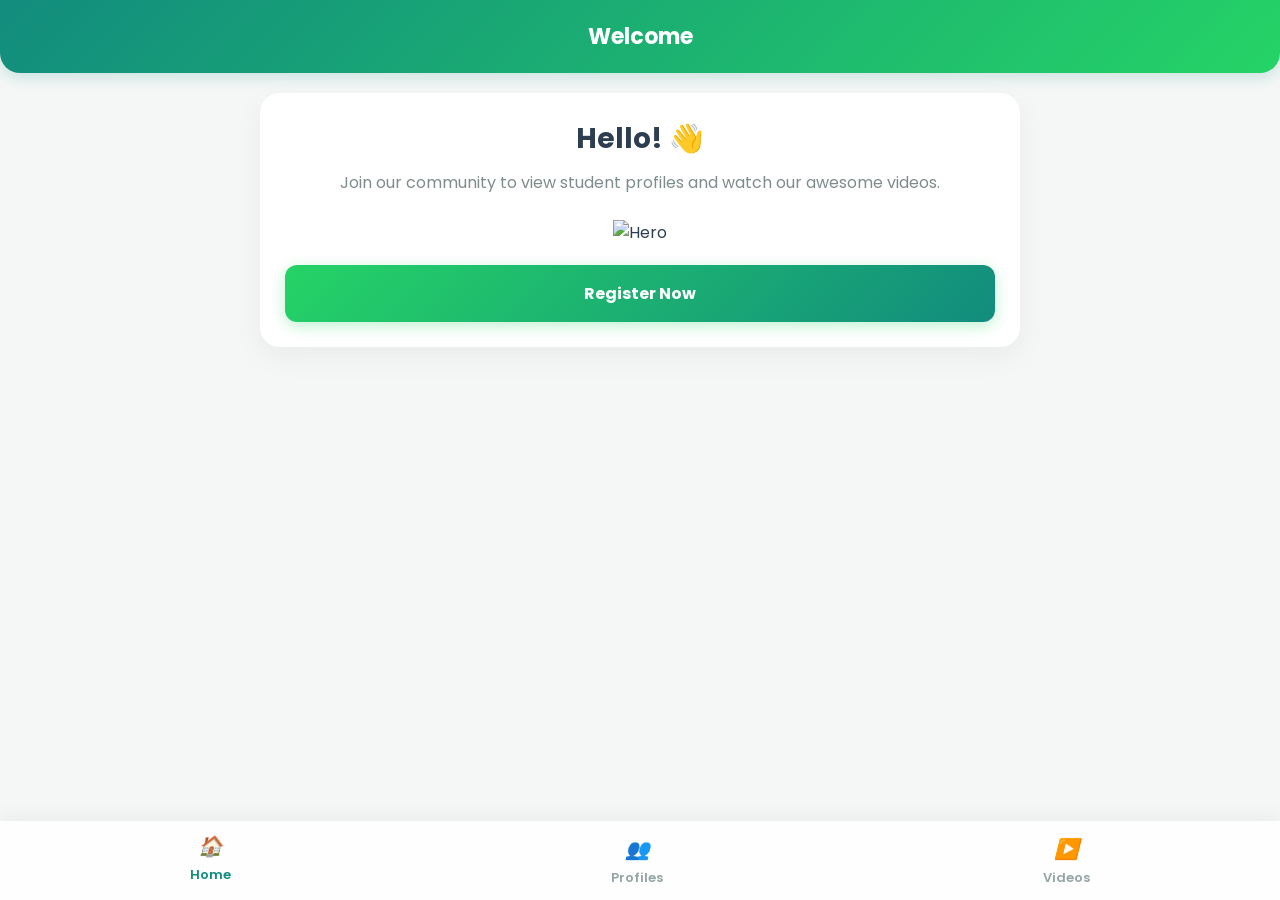
==== index.html @ 1c15aed1 "test" ====
<!DOCTYPE html>
<html lang="en">
<head>
    <meta charset="UTF-8">
    <meta name="viewport" content="width=device-width, initial-scale=1.0">
    <title>Home App</title>
    <link rel="stylesheet" href="style.css">
</head>
<body>
    <div class="header animate-up">Welcome</div>
    
    <div class="container animate-up slide-page" style="animation-delay: 0.1s;">
        <div class="form-card" style="text-align: center;">
            <h2 style="font-size: 28px; margin-bottom: 10px;">Hello! 👋</h2>
            <p style="color: #7f8c8d; margin-bottom: 25px;">Join our community to view student profiles and watch our awesome videos.</p>
            <img src="https://cdn-icons-png.flaticon.com/512/2950/2950150.png" alt="Hero" style="width: 120px; margin-bottom: 20px;">
            <a href="registration.html" class="btn">Register Now</a>
        </div>
    </div>

    <div class="bottom-nav">
        <a href="index.html" class="active"><i>🏠</i>Home</a>
        <a href="profiles.html"><i>👥</i>Profiles</a>
        <a href="videos.html"><i>▶️</i>Videos</a>
    </div>

    <script>
        let touchstartX = 0;
        let touchendX = 0;
        
        // Define the exact order of your tabs
        const pages = ['index.html', 'profiles.html', 'videos.html'];
        
        // Find out which page we are currently on
        let currentPage = window.location.pathname.split('/').pop();
        if (currentPage === '' || !pages.includes(currentPage)) {
            currentPage = 'index.html'; // Default to home if not found
        }
        
        let currentIndex = pages.indexOf(currentPage);

        function handleSwipe() {
            // Swipe Left <- (Go to Next Tab)
            if (touchendX < touchstartX - 75) {
                if (currentIndex < pages.length - 1) {
                    window.location.href = pages[currentIndex + 1];
                }
            }
            // Swipe Right -> (Go to Previous Tab)
            if (touchendX > touchstartX + 75) {
                if (currentIndex > 0) {
                    window.location.href = pages[currentIndex - 1];
                }
            }
        }

        // Listen for finger touching the screen
        document.addEventListener('touchstart', e => {
            touchstartX = e.changedTouches[0].screenX;
        });

        // Listen for finger leaving the screen
        document.addEventListener('touchend', e => {
            touchendX = e.changedTouches[0].screenX;
            handleSwipe();
        });
    </script>
</body>
</html>
---- style.css ----
@import url('https://fonts.googleapis.com/css2?family=Poppins:wght@300;400;600;700&display=swap');

:root {
    --primary: #25D366;
    --primary-dark: #128C7E;
    --bg-color: #f4f7f6;
    --text-main: #2c3e50;
    --card-bg: #ffffff;
}

* {
    box-sizing: border-box;
    font-family: 'Poppins', sans-serif;
    margin: 0;
    padding: 0;
}

body {
    background-color: var(--bg-color);
    color: var(--text-main);
    padding-bottom: 80px; /* Space for the floating nav */
    overflow-x: hidden;
}

/* Animations */
@keyframes fadeInUp {
    from { opacity: 0; transform: translateY(20px); }
    to { opacity: 1; transform: translateY(0); }
}

@keyframes scaleIn {
    from { opacity: 0; transform: scale(0.95); }
    to { opacity: 1; transform: scale(1); }
}

.animate-up { animation: fadeInUp 0.6s ease-out forwards; }
.animate-scale { animation: scaleIn 0.5s ease-out forwards; }

/* Header */
.header {
    background: linear-gradient(135deg, var(--primary-dark), var(--primary));
    color: white;
    padding: 20px;
    text-align: center;
    font-size: 22px;
    font-weight: 700;
    border-bottom-left-radius: 20px;
    border-bottom-right-radius: 20px;
    box-shadow: 0 4px 15px rgba(18, 140, 126, 0.2);
    position: sticky;
    top: 0;
    z-index: 100;
}

.container {
    padding: 20px;
    max-width: 800px;
    margin: 0 auto;
}

/* Glassmorphism Bottom Nav */
.bottom-nav {
    position: fixed;
    bottom: 0;
    width: 100%;
    background: rgba(255, 255, 255, 0.85);
    backdrop-filter: blur(10px);
    -webkit-backdrop-filter: blur(10px);
    display: flex;
    justify-content: space-around;
    padding: 12px 0;
    box-shadow: 0 -4px 20px rgba(0,0,0,0.05);
    z-index: 1000;
    border-top: 1px solid rgba(255,255,255,0.5);
}

.bottom-nav a {
    text-decoration: none;
    color: #95a5a6;
    font-size: 13px;
    display: flex;
    flex-direction: column;
    align-items: center;
    font-weight: 600;
    transition: all 0.3s ease;
}

.bottom-nav a.active {
    color: var(--primary-dark);
    transform: translateY(-3px);
}

.bottom-nav a i {
    font-size: 20px;
    margin-bottom: 4px;
}

/* Modern Forms & Buttons */
.form-card {
    background: var(--card-bg);
    padding: 25px;
    border-radius: 20px;
    box-shadow: 0 10px 30px rgba(0,0,0,0.05);
}

.form-group {
    margin-bottom: 20px;
}

.form-group input {
    width: 100%;
    padding: 15px;
    border: 2px solid #eef2f5;
    border-radius: 12px;
    font-size: 15px;
    transition: all 0.3s ease;
    background: #fdfdfd;
}

.form-group input:focus {
    outline: none;
    border-color: var(--primary);
    box-shadow: 0 0 0 4px rgba(37, 211, 102, 0.1);
}

.btn {
    display: block;
    width: 100%;
    padding: 16px;
    background: linear-gradient(135deg, var(--primary), var(--primary-dark));
    color: white;
    text-align: center;
    text-decoration: none;
    border: none;
    border-radius: 12px;
    font-size: 16px;
    font-weight: 700;
    cursor: pointer;
    transition: all 0.3s ease;
    box-shadow: 0 4px 15px rgba(37, 211, 102, 0.3);
}

.btn:hover {
    transform: translateY(-2px);
    box-shadow: 0 6px 20px rgba(37, 211, 102, 0.4);
}

/* Profiles */
.profile-grid {
    display: grid;
    grid-template-columns: repeat(auto-fill, minmax(150px, 1fr));
    gap: 15px;
}

.profile-card {
    background: var(--card-bg);
    padding: 20px;
    border-radius: 16px;
    text-align: center;
    text-decoration: none;
    color: var(--text-main);
    box-shadow: 0 4px 15px rgba(0,0,0,0.03);
    transition: all 0.3s ease;
    border: 1px solid transparent;
}

.profile-card:hover {
    transform: translateY(-5px);
    box-shadow: 0 8px 25px rgba(0,0,0,0.08);
    border-color: var(--primary);
}

.profile-avatar {
    width: 70px;
    height: 70px;
    background: linear-gradient(135deg, #e0eafc, #cfdef3);
    border-radius: 50%;
    margin: 0 auto 10px;
    display: flex;
    align-items: center;
    justify-content: center;
    font-size: 24px;
}

/* Tabs */
.tabs {
    display: flex;
    background: #eef2f5;
    border-radius: 12px;
    padding: 5px;
    margin-bottom: 20px;
}

.tab-btn {
    flex: 1;
    padding: 12px;
    background: transparent;
    border: none;
    border-radius: 10px;
    cursor: pointer;
    font-weight: 600;
    color: #7f8c8d;
    transition: all 0.3s ease;
}

.tab-btn.active {
    background: var(--card-bg);
    color: var(--primary-dark);
    box-shadow: 0 2px 10px rgba(0,0,0,0.05);
}

.tab-content {
    display: none;
    background: var(--card-bg);
    padding: 20px;
    border-radius: 16px;
    box-shadow: 0 4px 15px rgba(0,0,0,0.03);
    animation: fadeInUp 0.4s ease-out;
}

.tab-content.active {
    display: block;
}

/* Video Grid */
.video-grid {
    display: grid;
    grid-template-columns: repeat(auto-fit, minmax(280px, 1fr));
    gap: 20px;
}

.video-card {
    background: var(--card-bg);
    border-radius: 16px;
    overflow: hidden;
    box-shadow: 0 4px 15px rgba(0,0,0,0.05);
    transition: all 0.3s ease;
}

.video-card:hover {
    transform: translateY(-5px);
    box-shadow: 0 10px 25px rgba(0,0,0,0.1);
}

.video-wrapper {
    position: relative;
    padding-bottom: 56.25%;
    height: 0;
}

.video-wrapper iframe {
    position: absolute;
    top: 0;
    left: 0;
    width: 100%;
    height: 100%;
    border: none;
}

.video-info {
    padding: 15px;
}
.video-info h4 {
    margin-bottom: 5px;
    font-size: 16px;
}
/* Page Slide Animation */
@keyframes slideIn {
    0% { transform: translateX(30px); opacity: 0; }
    100% { transform: translateX(0); opacity: 1; }
}

/* We will apply this class to our containers */
.slide-page {
    animation: slideIn 0.3s cubic-bezier(0.25, 0.8, 0.25, 1) forwards;
}
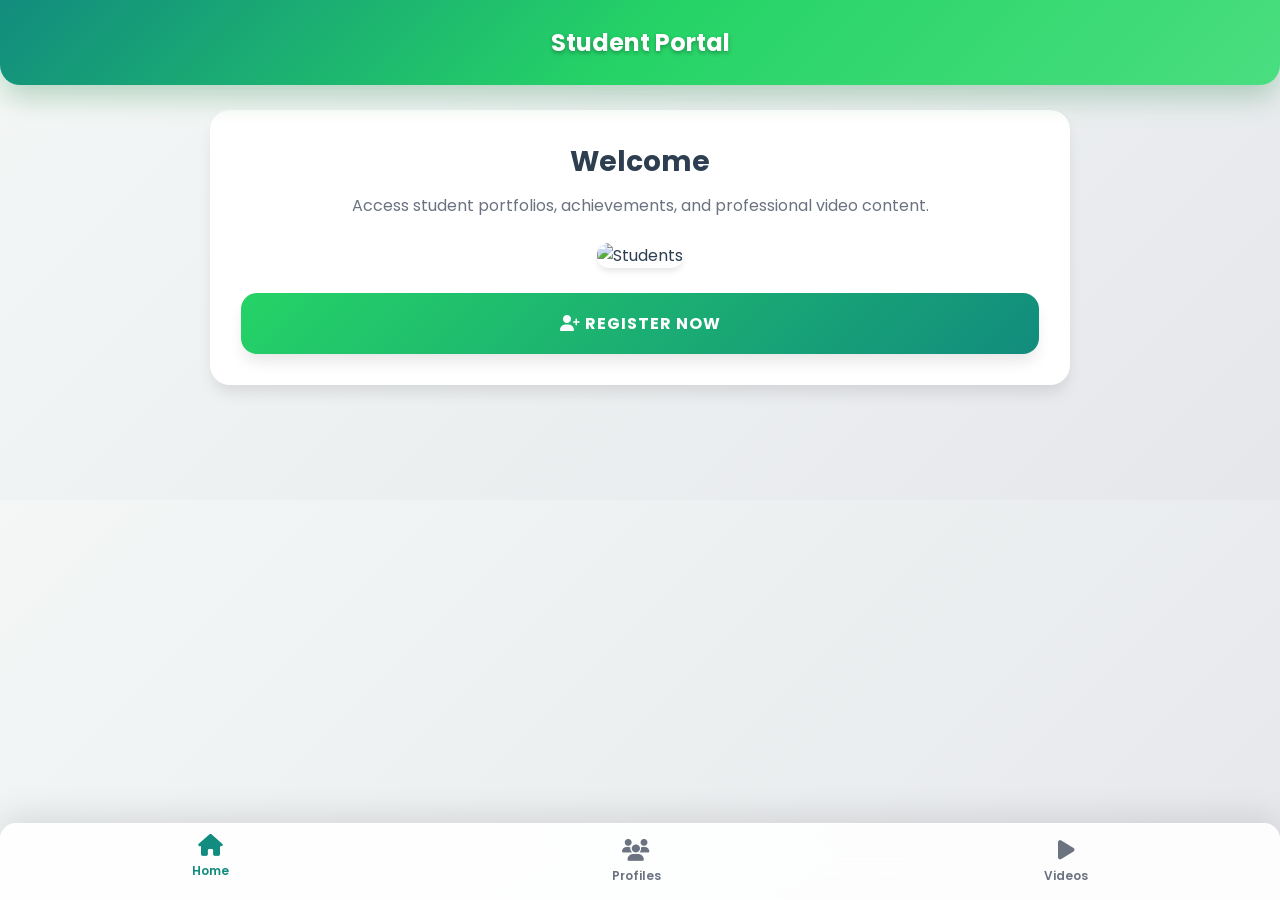
==== commit fa06b787: "Style.css improved" ====
--- a/index.html
+++ b/index.html
@@ -3,66 +3,40 @@
 <head>
     <meta charset="UTF-8">
     <meta name="viewport" content="width=device-width, initial-scale=1.0">
-    <title>Home App</title>
+    <title>Student Portal</title>
     <link rel="stylesheet" href="style.css">
+    <link rel="stylesheet" href="https://cdnjs.cloudflare.com/ajax/libs/font-awesome/6.4.0/css/all.min.css">
 </head>
 <body>
-    <div class="header animate-up">Welcome</div>
+    <div class="header animate-up">Student Portal</div>
     
-    <div class="container animate-up slide-page" style="animation-delay: 0.1s;">
+    <div class="container animate-up" style="animation-delay: 0.1s;">
         <div class="form-card" style="text-align: center;">
-            <h2 style="font-size: 28px; margin-bottom: 10px;">Hello! 👋</h2>
-            <p style="color: #7f8c8d; margin-bottom: 25px;">Join our community to view student profiles and watch our awesome videos.</p>
-            <img src="https://cdn-icons-png.flaticon.com/512/2950/2950150.png" alt="Hero" style="width: 120px; margin-bottom: 20px;">
-            <a href="registration.html" class="btn">Register Now</a>
+            <h2 style="font-size: 28px; margin-bottom: 10px; color: var(--text-main);">Welcome</h2>
+            <p style="color: var(--text-light); margin-bottom: 25px;">Access student portfolios, achievements, and professional video content.</p>
+            
+            <img src="https://images.unsplash.com/photo-1523240795612-9a054b0db644?auto=format&fit=crop&w=400&q=80" alt="Students" style="width: 100%; border-radius: 12px; margin-bottom: 25px; box-shadow: var(--shadow-md);">
+            
+            <a href="registration.html" class="btn"><i class="fa-solid fa-user-plus"></i> Register Now</a>
         </div>
     </div>
 
     <div class="bottom-nav">
-        <a href="index.html" class="active"><i>🏠</i>Home</a>
-        <a href="profiles.html"><i>👥</i>Profiles</a>
-        <a href="videos.html"><i>▶️</i>Videos</a>
+        <a href="index.html" class="active"><i class="fa-solid fa-house"></i>Home</a>
+        <a href="profiles.html"><i class="fa-solid fa-users"></i>Profiles</a>
+        <a href="videos.html"><i class="fa-solid fa-play"></i>Videos</a>
     </div>
 
     <script>
-        let touchstartX = 0;
-        let touchendX = 0;
-        
-        // Define the exact order of your tabs
+        let touchstartX = 0, touchendX = 0;
         const pages = ['index.html', 'profiles.html', 'videos.html'];
-        
-        // Find out which page we are currently on
-        let currentPage = window.location.pathname.split('/').pop();
-        if (currentPage === '' || !pages.includes(currentPage)) {
-            currentPage = 'index.html'; // Default to home if not found
-        }
-        
+        let currentPage = window.location.pathname.split('/').pop() || 'index.html';
         let currentIndex = pages.indexOf(currentPage);
-
-        function handleSwipe() {
-            // Swipe Left <- (Go to Next Tab)
-            if (touchendX < touchstartX - 75) {
-                if (currentIndex < pages.length - 1) {
-                    window.location.href = pages[currentIndex + 1];
-                }
-            }
-            // Swipe Right -> (Go to Previous Tab)
-            if (touchendX > touchstartX + 75) {
-                if (currentIndex > 0) {
-                    window.location.href = pages[currentIndex - 1];
-                }
-            }
-        }
-
-        // Listen for finger touching the screen
-        document.addEventListener('touchstart', e => {
-            touchstartX = e.changedTouches[0].screenX;
-        });
-
-        // Listen for finger leaving the screen
-        document.addEventListener('touchend', e => {
-            touchendX = e.changedTouches[0].screenX;
-            handleSwipe();
+        document.addEventListener('touchstart', e => touchstartX = e.changedTouches[0].screenX);
+        document.addEventListener('touchend', e => { 
+            touchendX = e.changedTouches[0].screenX; 
+            if (touchendX < touchstartX - 75 && currentIndex < pages.length - 1) window.location.href = pages[currentIndex + 1];
+            if (touchendX > touchstartX + 75 && currentIndex > 0) window.location.href = pages[currentIndex - 1];
         });
     </script>
 </body>
--- a/style.css
+++ b/style.css
@@ -1,276 +1,127 @@
-@import url('https://fonts.googleapis.com/css2?family=Poppins:wght@300;400;600;700&display=swap');
+@import url('https://fonts.googleapis.com/css2?family=Poppins:wght@300;400;500;600;700&display=swap');
 
+/* ===== ADVANCED MODERN VARIABLES ===== */
 :root {
     --primary: #25D366;
     --primary-dark: #128C7E;
+    --primary-light: #4ade80;
+    --secondary: #f59e0b;
+    --accent: #8b5cf6;
     --bg-color: #f4f7f6;
+    --bg-dark: #e5e7eb;
     --text-main: #2c3e50;
+    --text-light: #6b7280;
     --card-bg: #ffffff;
+    --shadow-sm: 0 1px 2px 0 rgba(0, 0, 0, 0.05);
+    --shadow-md: 0 4px 6px -1px rgba(0, 0, 0, 0.1);
+    --shadow-lg: 0 10px 15px -3px rgba(0, 0, 0, 0.1);
+    --shadow-xl: 0 20px 25px -5px rgba(0, 0, 0, 0.1);
+    --border-radius-sm: 8px;
+    --border-radius-md: 12px;
+    --border-radius-lg: 16px;
+    --border-radius-xl: 20px;
+    --transition-fast: 0.15s ease;
+    --transition-normal: 0.3s ease;
+    --transition-slow: 0.5s ease;
 }
 
-* {
-    box-sizing: border-box;
-    font-family: 'Poppins', sans-serif;
-    margin: 0;
-    padding: 0;
-}
+* { box-sizing: border-box; font-family: 'Poppins', sans-serif; margin: 0; padding: 0; }
 
 body {
-    background-color: var(--bg-color);
+    background: linear-gradient(135deg, var(--bg-color) 0%, var(--bg-dark) 100%);
     color: var(--text-main);
-    padding-bottom: 80px; /* Space for the floating nav */
+    padding-bottom: 90px;
     overflow-x: hidden;
+    -webkit-font-smoothing: antialiased;
+    scroll-behavior: smooth;
 }
 
 /* Animations */
-@keyframes fadeInUp {
-    from { opacity: 0; transform: translateY(20px); }
-    to { opacity: 1; transform: translateY(0); }
-}
-
-@keyframes scaleIn {
-    from { opacity: 0; transform: scale(0.95); }
-    to { opacity: 1; transform: scale(1); }
-}
+@keyframes fadeInUp { from { opacity: 0; transform: translateY(20px); } to { opacity: 1; transform: translateY(0); } }
+@keyframes scaleIn { from { opacity: 0; transform: scale(0.95); } to { opacity: 1; transform: scale(1); } }
+@keyframes slideIn { 0% { transform: translateX(30px); opacity: 0; } 100% { transform: translateX(0); opacity: 1; } }
+@keyframes slideUp { from { transform: translateY(100px); opacity: 0; } to { transform: translateY(0); opacity: 1; } }
+@keyframes rotate { from { transform: rotate(0deg); } to { transform: rotate(360deg); } }
 
 .animate-up { animation: fadeInUp 0.6s ease-out forwards; }
 .animate-scale { animation: scaleIn 0.5s ease-out forwards; }
+.slide-page { animation: slideIn 0.3s cubic-bezier(0.25, 0.8, 0.25, 1) forwards; }
 
 /* Header */
 .header {
-    background: linear-gradient(135deg, var(--primary-dark), var(--primary));
-    color: white;
-    padding: 20px;
-    text-align: center;
-    font-size: 22px;
-    font-weight: 700;
-    border-bottom-left-radius: 20px;
-    border-bottom-right-radius: 20px;
-    box-shadow: 0 4px 15px rgba(18, 140, 126, 0.2);
-    position: sticky;
-    top: 0;
-    z-index: 100;
+    background: linear-gradient(135deg, var(--primary-dark) 0%, var(--primary) 50%, var(--primary-light) 100%);
+    color: white; padding: 25px 20px; text-align: center; font-size: 24px; font-weight: 700;
+    border-bottom-left-radius: var(--border-radius-xl); border-bottom-right-radius: var(--border-radius-xl);
+    box-shadow: var(--shadow-xl), 0 0 40px rgba(37, 211, 102, 0.3);
+    position: sticky; top: 0; z-index: 100; backdrop-filter: blur(20px); text-shadow: 0 2px 4px rgba(0,0,0,0.3);
 }
 
-.container {
-    padding: 20px;
-    max-width: 800px;
-    margin: 0 auto;
+.container { padding: 25px 20px; max-width: 900px; margin: 0 auto; position: relative; }
+
+/* Bottom Nav */
+.bottom-nav {
+    position: fixed; bottom: 0; width: 100%; background: rgba(255, 255, 255, 0.9);
+    backdrop-filter: blur(20px); display: flex; justify-content: space-around; padding: 15px 0;
+    box-shadow: 0 -8px 32px rgba(0,0,0,0.1); z-index: 1000;
+    border-top: 1px solid rgba(255,255,255,0.8); border-radius: var(--border-radius-lg) var(--border-radius-lg) 0 0;
 }
+.bottom-nav a { text-decoration: none; color: var(--text-light); font-size: 12px; display: flex; flex-direction: column; align-items: center; font-weight: 600; transition: var(--transition-normal); }
+.bottom-nav a.active { color: var(--primary-dark); transform: translateY(-5px); }
+.bottom-nav a i { font-size: 22px; margin-bottom: 6px; transition: var(--transition-normal); }
 
-/* Glassmorphism Bottom Nav */
-.bottom-nav {
-    position: fixed;
-    bottom: 0;
-    width: 100%;
-    background: rgba(255, 255, 255, 0.85);
-    backdrop-filter: blur(10px);
-    -webkit-backdrop-filter: blur(10px);
-    display: flex;
-    justify-content: space-around;
-    padding: 12px 0;
-    box-shadow: 0 -4px 20px rgba(0,0,0,0.05);
-    z-index: 1000;
-    border-top: 1px solid rgba(255,255,255,0.5);
+/* Forms */
+.form-card { background: var(--card-bg); padding: 30px; border-radius: var(--border-radius-xl); box-shadow: var(--shadow-lg); border: 1px solid rgba(255,255,255,0.8); }
+.form-group { margin-bottom: 25px; position: relative; }
+.form-group input {
+    width: 100%; padding: 18px 45px 18px 20px; border: 2px solid rgba(0,0,0,0.1);
+    border-radius: var(--border-radius-lg); font-size: 16px; transition: var(--transition-normal);
 }
-
-.bottom-nav a {
-    text-decoration: none;
-    color: #95a5a6;
-    font-size: 13px;
-    display: flex;
-    flex-direction: column;
-    align-items: center;
-    font-weight: 600;
-    transition: all 0.3s ease;
-}
-
-.bottom-nav a.active {
-    color: var(--primary-dark);
-    transform: translateY(-3px);
-}
-
-.bottom-nav a i {
-    font-size: 20px;
-    margin-bottom: 4px;
-}
-
-/* Modern Forms & Buttons */
-.form-card {
-    background: var(--card-bg);
-    padding: 25px;
-    border-radius: 20px;
-    box-shadow: 0 10px 30px rgba(0,0,0,0.05);
-}
-
-.form-group {
-    margin-bottom: 20px;
-}
-
-.form-group input {
-    width: 100%;
-    padding: 15px;
-    border: 2px solid #eef2f5;
-    border-radius: 12px;
-    font-size: 15px;
-    transition: all 0.3s ease;
-    background: #fdfdfd;
-}
-
-.form-group input:focus {
-    outline: none;
-    border-color: var(--primary);
-    box-shadow: 0 0 0 4px rgba(37, 211, 102, 0.1);
-}
+.form-group input:focus { outline: none; border-color: var(--primary); box-shadow: 0 0 0 4px rgba(37, 211, 102, 0.15); }
+.input-icon { position: absolute; right: 18px; top: 50%; transform: translateY(-50%); color: var(--text-light); font-size: 18px; pointer-events: none; }
+.form-group input:focus + .input-icon { color: var(--primary); }
 
 .btn {
-    display: block;
-    width: 100%;
-    padding: 16px;
-    background: linear-gradient(135deg, var(--primary), var(--primary-dark));
-    color: white;
-    text-align: center;
-    text-decoration: none;
-    border: none;
-    border-radius: 12px;
-    font-size: 16px;
-    font-weight: 700;
-    cursor: pointer;
-    transition: all 0.3s ease;
-    box-shadow: 0 4px 15px rgba(37, 211, 102, 0.3);
+    display: block; width: 100%; padding: 18px; background: linear-gradient(135deg, var(--primary) 0%, var(--primary-dark) 100%);
+    color: white; text-align: center; text-decoration: none; border: none; border-radius: var(--border-radius-lg);
+    font-size: 16px; font-weight: 700; cursor: pointer; transition: var(--transition-normal); box-shadow: var(--shadow-lg); text-transform: uppercase; letter-spacing: 1px;
 }
-
-.btn:hover {
-    transform: translateY(-2px);
-    box-shadow: 0 6px 20px rgba(37, 211, 102, 0.4);
-}
+.btn:hover { transform: translateY(-3px); box-shadow: var(--shadow-xl), 0 0 30px rgba(37, 211, 102, 0.4); }
 
 /* Profiles */
-.profile-grid {
-    display: grid;
-    grid-template-columns: repeat(auto-fill, minmax(150px, 1fr));
-    gap: 15px;
+.profile-grid { display: grid; grid-template-columns: repeat(auto-fill, minmax(160px, 1fr)); gap: 20px; }
+.profile-card { background: var(--card-bg); padding: 25px 20px; border-radius: var(--border-radius-lg); text-align: center; text-decoration: none; color: var(--text-main); box-shadow: var(--shadow-md); transition: var(--transition-normal); }
+.profile-card:hover { transform: translateY(-8px) scale(1.02); box-shadow: var(--shadow-xl); border-color: var(--primary); }
+
+/* Avatar - Updated for Real Images */
+.profile-avatar {
+    width: 80px; height: 80px; background: var(--bg-dark); border-radius: 50%; margin: 0 auto 15px;
+    display: flex; align-items: center; justify-content: center; box-shadow: var(--shadow-md); overflow: hidden; border: 2px solid white;
 }
-
-.profile-card {
-    background: var(--card-bg);
-    padding: 20px;
-    border-radius: 16px;
-    text-align: center;
-    text-decoration: none;
-    color: var(--text-main);
-    box-shadow: 0 4px 15px rgba(0,0,0,0.03);
-    transition: all 0.3s ease;
-    border: 1px solid transparent;
-}
-
-.profile-card:hover {
-    transform: translateY(-5px);
-    box-shadow: 0 8px 25px rgba(0,0,0,0.08);
-    border-color: var(--primary);
-}
-
-.profile-avatar {
-    width: 70px;
-    height: 70px;
-    background: linear-gradient(135deg, #e0eafc, #cfdef3);
-    border-radius: 50%;
-    margin: 0 auto 10px;
-    display: flex;
-    align-items: center;
-    justify-content: center;
-    font-size: 24px;
-}
+.profile-avatar img { width: 100%; height: 100%; object-fit: cover; }
 
 /* Tabs */
-.tabs {
-    display: flex;
-    background: #eef2f5;
-    border-radius: 12px;
-    padding: 5px;
-    margin-bottom: 20px;
-}
+.tabs { display: flex; background: linear-gradient(135deg, #eef2f5, #e5e7eb); border-radius: var(--border-radius-lg); padding: 6px; margin-bottom: 25px; }
+.tab-btn { flex: 1; padding: 14px; background: transparent; border: none; border-radius: var(--border-radius-md); cursor: pointer; font-weight: 600; color: var(--text-light); display: flex; align-items: center; justify-content: center; gap: 8px; }
+.tab-btn.active { background: var(--card-bg); color: var(--primary-dark); box-shadow: var(--shadow-md); transform: translateY(-2px); }
+.tab-content { display: none; background: var(--card-bg); padding: 25px; border-radius: var(--border-radius-lg); box-shadow: var(--shadow-md); animation: slideUp 0.4s ease-out; }
+.tab-content.active { display: block; }
 
-.tab-btn {
-    flex: 1;
-    padding: 12px;
-    background: transparent;
-    border: none;
-    border-radius: 10px;
-    cursor: pointer;
-    font-weight: 600;
-    color: #7f8c8d;
-    transition: all 0.3s ease;
-}
+/* Video & Gallery */
+.video-grid { display: grid; grid-template-columns: repeat(auto-fit, minmax(300px, 1fr)); gap: 25px; margin-top: 20px; }
+.video-card { background: var(--card-bg); border-radius: var(--border-radius-lg); overflow: hidden; box-shadow: var(--shadow-md); transition: var(--transition-normal); }
+.video-card:hover { transform: translateY(-8px) scale(1.02); box-shadow: var(--shadow-xl); }
+.video-wrapper { position: relative; padding-bottom: 56.25%; height: 0; }
+.video-wrapper iframe { position: absolute; top: 0; left: 0; width: 100%; height: 100%; border: none; }
+.video-info { padding: 20px; }
 
-.tab-btn.active {
-    background: var(--card-bg);
-    color: var(--primary-dark);
-    box-shadow: 0 2px 10px rgba(0,0,0,0.05);
-}
+.gallery-item { background: var(--card-bg); border-radius: var(--border-radius-lg); padding: 20px; margin-bottom: 25px; text-align: center; box-shadow: var(--shadow-md); }
+.gallery-item img { max-width: 100%; border-radius: var(--border-radius-md); margin-bottom: 15px; }
 
-.tab-content {
-    display: none;
-    background: var(--card-bg);
-    padding: 20px;
-    border-radius: 16px;
-    box-shadow: 0 4px 15px rgba(0,0,0,0.03);
-    animation: fadeInUp 0.4s ease-out;
-}
+/* Loader */
+.loader { text-align: center; padding: 30px; font-weight: bold; color: var(--primary); display: flex; align-items: center; flex-direction: column; gap: 15px; }
 
-.tab-content.active {
-    display: block;
-}
-
-/* Video Grid */
-.video-grid {
-    display: grid;
-    grid-template-columns: repeat(auto-fit, minmax(280px, 1fr));
-    gap: 20px;
-}
-
-.video-card {
-    background: var(--card-bg);
-    border-radius: 16px;
-    overflow: hidden;
-    box-shadow: 0 4px 15px rgba(0,0,0,0.05);
-    transition: all 0.3s ease;
-}
-
-.video-card:hover {
-    transform: translateY(-5px);
-    box-shadow: 0 10px 25px rgba(0,0,0,0.1);
-}
-
-.video-wrapper {
-    position: relative;
-    padding-bottom: 56.25%;
-    height: 0;
-}
-
-.video-wrapper iframe {
-    position: absolute;
-    top: 0;
-    left: 0;
-    width: 100%;
-    height: 100%;
-    border: none;
-}
-
-.video-info {
-    padding: 15px;
-}
-.video-info h4 {
-    margin-bottom: 5px;
-    font-size: 16px;
-}
-/* Page Slide Animation */
-@keyframes slideIn {
-    0% { transform: translateX(30px); opacity: 0; }
-    100% { transform: translateX(0); opacity: 1; }
-}
-
-/* We will apply this class to our containers */
-.slide-page {
-    animation: slideIn 0.3s cubic-bezier(0.25, 0.8, 0.25, 1) forwards;
+/* Dark Mode */
+@media (prefers-color-scheme: dark) {
+    :root { --bg-color: #1f2937; --bg-dark: #111827; --text-main: #f9fafb; --text-light: #d1d5db; --card-bg: #374151; }
+    .bottom-nav { background: rgba(55, 65, 81, 0.9); }
 }
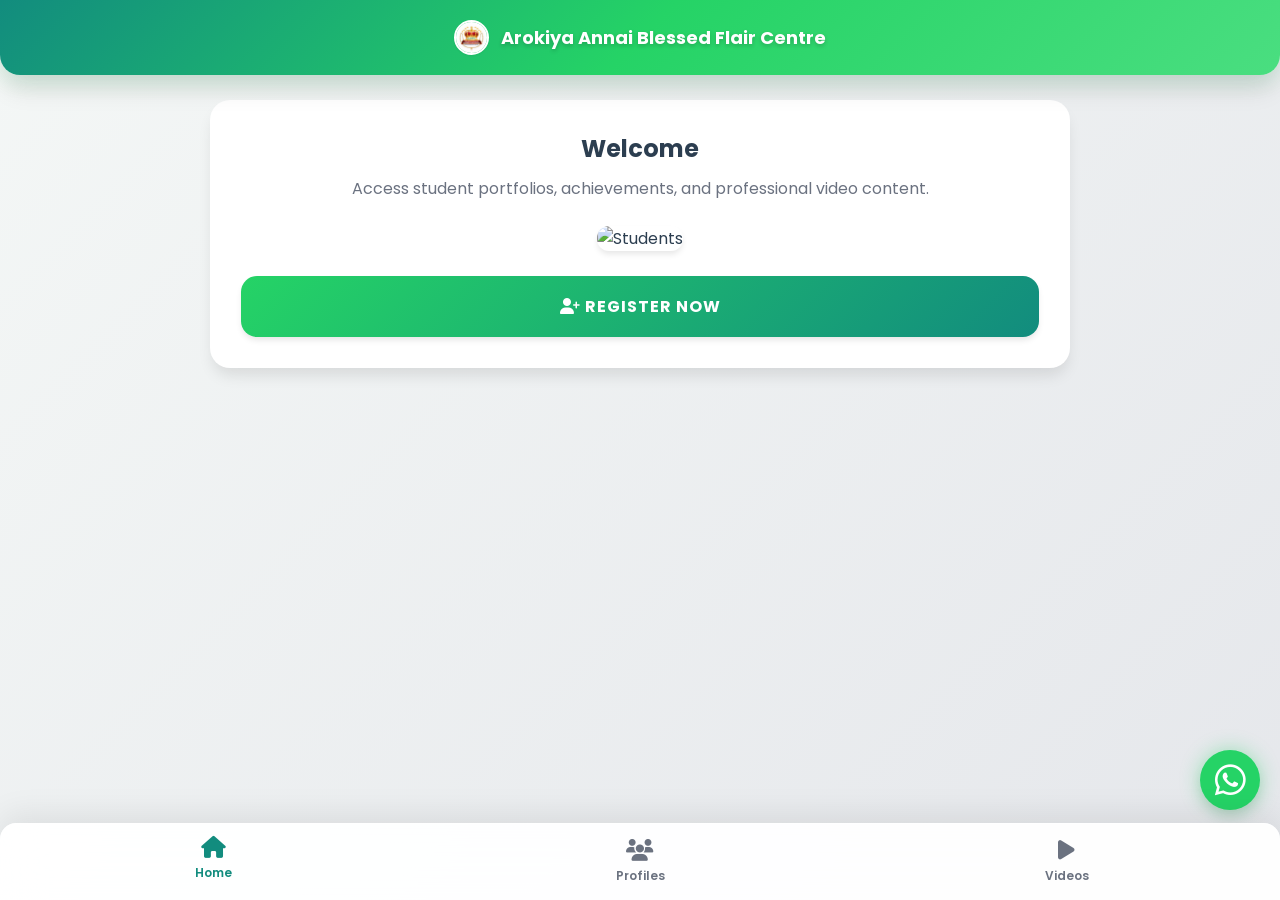
==== commit e9d66956: "Logo" ====
--- a/index.html
+++ b/index.html
@@ -3,16 +3,23 @@
 <head>
     <meta charset="UTF-8">
     <meta name="viewport" content="width=device-width, initial-scale=1.0">
-    <title>Student Portal</title>
+    
+    <title>Arokiya Annai Blessed Flair Centre</title>
+    
+    <link rel="icon" type="image/png" href="logo.png">
+    
     <link rel="stylesheet" href="style.css">
     <link rel="stylesheet" href="https://cdnjs.cloudflare.com/ajax/libs/font-awesome/6.4.0/css/all.min.css">
 </head>
 <body>
-    <div class="header animate-up">Student Portal</div>
+    <div class="header animate-up">
+        <img src="logo.jpeg" alt="Logo" class="header-logo">
+        <span>Arokiya Annai Blessed Flair Centre</span>
+    </div>
     
     <div class="container animate-up" style="animation-delay: 0.1s;">
         <div class="form-card" style="text-align: center;">
-            <h2 style="font-size: 28px; margin-bottom: 10px; color: var(--text-main);">Welcome</h2>
+            <h2 style="font-size: 24px; margin-bottom: 10px; color: var(--text-main);">Welcome</h2>
             <p style="color: var(--text-light); margin-bottom: 25px;">Access student portfolios, achievements, and professional video content.</p>
             
             <img src="https://images.unsplash.com/photo-1523240795612-9a054b0db644?auto=format&fit=crop&w=400&q=80" alt="Students" style="width: 100%; border-radius: 12px; margin-bottom: 25px; box-shadow: var(--shadow-md);">
@@ -20,6 +27,10 @@
             <a href="registration.html" class="btn"><i class="fa-solid fa-user-plus"></i> Register Now</a>
         </div>
     </div>
+
+    <a href="https://wa.me/917548822653" target="_blank" class="floating-wa">
+        <i class="fa-brands fa-whatsapp"></i>
+    </a>
 
     <div class="bottom-nav">
         <a href="index.html" class="active"><i class="fa-solid fa-house"></i>Home</a>
@@ -32,9 +43,9 @@
         const pages = ['index.html', 'profiles.html', 'videos.html'];
         let currentPage = window.location.pathname.split('/').pop() || 'index.html';
         let currentIndex = pages.indexOf(currentPage);
-        document.addEventListener('touchstart', e => touchstartX = e.changedTouches[0].screenX);
+        document.addEventListener('touchstart', e => touchstartX = e.changedTouches.screenX);
         document.addEventListener('touchend', e => { 
-            touchendX = e.changedTouches[0].screenX; 
+            touchendX = e.changedTouches.screenX; 
             if (touchendX < touchstartX - 75 && currentIndex < pages.length - 1) window.location.href = pages[currentIndex + 1];
             if (touchendX > touchstartX + 75 && currentIndex > 0) window.location.href = pages[currentIndex - 1];
         });
--- a/style.css
+++ b/style.css
@@ -5,8 +5,6 @@
     --primary: #25D366;
     --primary-dark: #128C7E;
     --primary-light: #4ade80;
-    --secondary: #f59e0b;
-    --accent: #8b5cf6;
     --bg-color: #f4f7f6;
     --bg-dark: #e5e7eb;
     --text-main: #2c3e50;
@@ -20,9 +18,7 @@
     --border-radius-md: 12px;
     --border-radius-lg: 16px;
     --border-radius-xl: 20px;
-    --transition-fast: 0.15s ease;
     --transition-normal: 0.3s ease;
-    --transition-slow: 0.5s ease;
 }
 
 * { box-sizing: border-box; font-family: 'Poppins', sans-serif; margin: 0; padding: 0; }
@@ -30,10 +26,11 @@
 body {
     background: linear-gradient(135deg, var(--bg-color) 0%, var(--bg-dark) 100%);
     color: var(--text-main);
-    padding-bottom: 90px;
+    padding-bottom: calc(90px + env(safe-area-inset-bottom)); /* iPhone Safe Area */
     overflow-x: hidden;
     -webkit-font-smoothing: antialiased;
     scroll-behavior: smooth;
+    min-height: 100vh;
 }
 
 /* Animations */
@@ -41,7 +38,6 @@
 @keyframes scaleIn { from { opacity: 0; transform: scale(0.95); } to { opacity: 1; transform: scale(1); } }
 @keyframes slideIn { 0% { transform: translateX(30px); opacity: 0; } 100% { transform: translateX(0); opacity: 1; } }
 @keyframes slideUp { from { transform: translateY(100px); opacity: 0; } to { transform: translateY(0); opacity: 1; } }
-@keyframes rotate { from { transform: rotate(0deg); } to { transform: rotate(360deg); } }
 
 .animate-up { animation: fadeInUp 0.6s ease-out forwards; }
 .animate-scale { animation: scaleIn 0.5s ease-out forwards; }
@@ -52,29 +48,31 @@
     background: linear-gradient(135deg, var(--primary-dark) 0%, var(--primary) 50%, var(--primary-light) 100%);
     color: white; padding: 25px 20px; text-align: center; font-size: 24px; font-weight: 700;
     border-bottom-left-radius: var(--border-radius-xl); border-bottom-right-radius: var(--border-radius-xl);
-    box-shadow: var(--shadow-xl), 0 0 40px rgba(37, 211, 102, 0.3);
-    position: sticky; top: 0; z-index: 100; backdrop-filter: blur(20px); text-shadow: 0 2px 4px rgba(0,0,0,0.3);
-}
-
-.container { padding: 25px 20px; max-width: 900px; margin: 0 auto; position: relative; }
+    box-shadow: var(--shadow-xl), 0 0 30px rgba(37, 211, 102, 0.2);
+    position: sticky; top: 0; z-index: 100; backdrop-filter: blur(20px); text-shadow: 0 2px 4px rgba(0,0,0,0.2);
+}
+
+.container { padding: 25px 20px; max-width: 900px; margin: 0 auto; position: relative; width: 100%; }
 
 /* Bottom Nav */
 .bottom-nav {
-    position: fixed; bottom: 0; width: 100%; background: rgba(255, 255, 255, 0.9);
-    backdrop-filter: blur(20px); display: flex; justify-content: space-around; padding: 15px 0;
-    box-shadow: 0 -8px 32px rgba(0,0,0,0.1); z-index: 1000;
+    position: fixed; bottom: 0; left: 0; width: 100%; background: rgba(255, 255, 255, 0.95);
+    backdrop-filter: blur(20px); display: flex; justify-content: space-around; 
+    padding: 15px 0 calc(15px + env(safe-area-inset-bottom)); /* Adapts to modern phones without home buttons */
+    box-shadow: 0 -8px 32px rgba(0,0,0,0.08); z-index: 1000;
     border-top: 1px solid rgba(255,255,255,0.8); border-radius: var(--border-radius-lg) var(--border-radius-lg) 0 0;
 }
-.bottom-nav a { text-decoration: none; color: var(--text-light); font-size: 12px; display: flex; flex-direction: column; align-items: center; font-weight: 600; transition: var(--transition-normal); }
-.bottom-nav a.active { color: var(--primary-dark); transform: translateY(-5px); }
+.bottom-nav a { text-decoration: none; color: var(--text-light); font-size: 12px; display: flex; flex-direction: column; align-items: center; font-weight: 600; transition: var(--transition-normal); flex: 1; }
+.bottom-nav a.active { color: var(--primary-dark); transform: translateY(-3px); }
 .bottom-nav a i { font-size: 22px; margin-bottom: 6px; transition: var(--transition-normal); }
 
 /* Forms */
 .form-card { background: var(--card-bg); padding: 30px; border-radius: var(--border-radius-xl); box-shadow: var(--shadow-lg); border: 1px solid rgba(255,255,255,0.8); }
-.form-group { margin-bottom: 25px; position: relative; }
+.form-group { margin-bottom: 20px; position: relative; }
 .form-group input {
     width: 100%; padding: 18px 45px 18px 20px; border: 2px solid rgba(0,0,0,0.1);
     border-radius: var(--border-radius-lg); font-size: 16px; transition: var(--transition-normal);
+    -webkit-appearance: none; /* Removes default iOS styling */
 }
 .form-group input:focus { outline: none; border-color: var(--primary); box-shadow: 0 0 0 4px rgba(37, 211, 102, 0.15); }
 .input-icon { position: absolute; right: 18px; top: 50%; transform: translateY(-50%); color: var(--text-light); font-size: 18px; pointer-events: none; }
@@ -83,45 +81,135 @@
 .btn {
     display: block; width: 100%; padding: 18px; background: linear-gradient(135deg, var(--primary) 0%, var(--primary-dark) 100%);
     color: white; text-align: center; text-decoration: none; border: none; border-radius: var(--border-radius-lg);
-    font-size: 16px; font-weight: 700; cursor: pointer; transition: var(--transition-normal); box-shadow: var(--shadow-lg); text-transform: uppercase; letter-spacing: 1px;
-}
-.btn:hover { transform: translateY(-3px); box-shadow: var(--shadow-xl), 0 0 30px rgba(37, 211, 102, 0.4); }
+    font-size: 16px; font-weight: 700; cursor: pointer; transition: var(--transition-normal); box-shadow: var(--shadow-md); text-transform: uppercase; letter-spacing: 1px;
+}
+.btn:hover { transform: translateY(-2px); box-shadow: var(--shadow-lg); }
 
 /* Profiles */
 .profile-grid { display: grid; grid-template-columns: repeat(auto-fill, minmax(160px, 1fr)); gap: 20px; }
-.profile-card { background: var(--card-bg); padding: 25px 20px; border-radius: var(--border-radius-lg); text-align: center; text-decoration: none; color: var(--text-main); box-shadow: var(--shadow-md); transition: var(--transition-normal); }
-.profile-card:hover { transform: translateY(-8px) scale(1.02); box-shadow: var(--shadow-xl); border-color: var(--primary); }
-
-/* Avatar - Updated for Real Images */
+.profile-card { background: var(--card-bg); padding: 25px 20px; border-radius: var(--border-radius-lg); text-align: center; text-decoration: none; color: var(--text-main); box-shadow: var(--shadow-sm); transition: var(--transition-normal); display: flex; flex-direction: column; align-items: center; justify-content: center; }
+.profile-card:active { transform: scale(0.98); } /* Mobile tap feedback */
+.profile-card:hover { transform: translateY(-5px); box-shadow: var(--shadow-lg); border-color: var(--primary); }
+
 .profile-avatar {
     width: 80px; height: 80px; background: var(--bg-dark); border-radius: 50%; margin: 0 auto 15px;
-    display: flex; align-items: center; justify-content: center; box-shadow: var(--shadow-md); overflow: hidden; border: 2px solid white;
+    display: flex; align-items: center; justify-content: center; box-shadow: var(--shadow-sm); overflow: hidden; border: 2px solid white; flex-shrink: 0;
 }
 .profile-avatar img { width: 100%; height: 100%; object-fit: cover; }
 
 /* Tabs */
 .tabs { display: flex; background: linear-gradient(135deg, #eef2f5, #e5e7eb); border-radius: var(--border-radius-lg); padding: 6px; margin-bottom: 25px; }
-.tab-btn { flex: 1; padding: 14px; background: transparent; border: none; border-radius: var(--border-radius-md); cursor: pointer; font-weight: 600; color: var(--text-light); display: flex; align-items: center; justify-content: center; gap: 8px; }
-.tab-btn.active { background: var(--card-bg); color: var(--primary-dark); box-shadow: var(--shadow-md); transform: translateY(-2px); }
-.tab-content { display: none; background: var(--card-bg); padding: 25px; border-radius: var(--border-radius-lg); box-shadow: var(--shadow-md); animation: slideUp 0.4s ease-out; }
+.tab-btn { flex: 1; padding: 14px 10px; background: transparent; border: none; border-radius: var(--border-radius-md); cursor: pointer; font-weight: 600; color: var(--text-light); display: flex; align-items: center; justify-content: center; gap: 8px; font-size: 15px; }
+.tab-btn.active { background: var(--card-bg); color: var(--primary-dark); box-shadow: var(--shadow-sm); }
+.tab-content { display: none; background: var(--card-bg); padding: 25px; border-radius: var(--border-radius-lg); box-shadow: var(--shadow-sm); animation: slideUp 0.3s ease-out; }
 .tab-content.active { display: block; }
 
 /* Video & Gallery */
 .video-grid { display: grid; grid-template-columns: repeat(auto-fit, minmax(300px, 1fr)); gap: 25px; margin-top: 20px; }
-.video-card { background: var(--card-bg); border-radius: var(--border-radius-lg); overflow: hidden; box-shadow: var(--shadow-md); transition: var(--transition-normal); }
-.video-card:hover { transform: translateY(-8px) scale(1.02); box-shadow: var(--shadow-xl); }
-.video-wrapper { position: relative; padding-bottom: 56.25%; height: 0; }
+.video-card { background: var(--card-bg); border-radius: var(--border-radius-lg); overflow: hidden; box-shadow: var(--shadow-sm); transition: var(--transition-normal); }
+.video-card:active { transform: scale(0.98); }
+.video-wrapper { position: relative; padding-bottom: 56.25%; height: 0; width: 100%; }
 .video-wrapper iframe { position: absolute; top: 0; left: 0; width: 100%; height: 100%; border: none; }
-.video-info { padding: 20px; }
-
-.gallery-item { background: var(--card-bg); border-radius: var(--border-radius-lg); padding: 20px; margin-bottom: 25px; text-align: center; box-shadow: var(--shadow-md); }
-.gallery-item img { max-width: 100%; border-radius: var(--border-radius-md); margin-bottom: 15px; }
+.video-info { padding: 18px; }
+
+.gallery-item { background: var(--card-bg); border-radius: var(--border-radius-lg); padding: 20px; margin-bottom: 20px; text-align: center; box-shadow: var(--shadow-sm); }
+.gallery-item img { max-width: 100%; height: auto; border-radius: var(--border-radius-md); margin-bottom: 12px; }
 
 /* Loader */
 .loader { text-align: center; padding: 30px; font-weight: bold; color: var(--primary); display: flex; align-items: center; flex-direction: column; gap: 15px; }
 
+/* =========================================================
+   PERFECT MOBILE RESPONSIVENESS (Phones & Small Tablets) 
+   ========================================================= */
+
+@media (max-width: 768px) {
+    .container { padding: 20px 15px; }
+    .header { font-size: 20px; padding: 20px 15px; border-bottom-left-radius: 15px; border-bottom-right-radius: 15px; }
+    
+    /* Make the grid flexible for tablets */
+    .profile-grid { grid-template-columns: repeat(auto-fill, minmax(140px, 1fr)); gap: 15px; }
+    
+    /* Ensure videos take up the full width on smaller screens */
+    .video-grid { grid-template-columns: 1fr; gap: 20px; }
+    
+    .form-card { padding: 25px 20px; }
+    
+    .tab-content { padding: 20px 15px; }
+}
+
+@media (max-width: 480px) {
+    .header { font-size: 18px; padding: 18px 15px; }
+    
+    /* Optimize buttons for thumbs */
+    .btn { font-size: 15px; padding: 16px; }
+    .form-group input { font-size: 15px; padding: 16px 40px 16px 16px; }
+    
+    /* Tighter grid for very small phone screens (e.g., iPhone SE) */
+    .profile-grid { grid-template-columns: repeat(auto-fill, minmax(130px, 1fr)); gap: 12px; }
+    .profile-card { padding: 20px 15px; }
+    .profile-avatar { width: 65px; height: 65px; }
+    .profile-card h3 { font-size: 16px; }
+    
+    /* Adjust tabs so text doesn't squish */
+    .tab-btn { padding: 12px 8px; font-size: 13px; gap: 5px; }
+    
+    /* Bottom nav text and icon sizing */
+    .bottom-nav a { font-size: 11px; }
+    .bottom-nav a i { font-size: 20px; margin-bottom: 4px; }
+    
+    .video-info { padding: 15px; }
+    .video-info h4 { font-size: 15px; }
+}
+
 /* Dark Mode */
 @media (prefers-color-scheme: dark) {
-    :root { --bg-color: #1f2937; --bg-dark: #111827; --text-main: #f9fafb; --text-light: #d1d5db; --card-bg: #374151; }
-    .bottom-nav { background: rgba(55, 65, 81, 0.9); }
+    :root { --bg-color: #1f2937; --bg-dark: #111827; --text-main: #f9fafb; --text-light: #9ca3af; --card-bg: #374151; }
+    .bottom-nav { background: rgba(31, 41, 55, 0.95); border-top: 1px solid rgba(255,255,255,0.1); }
+    .form-group input { background: rgba(17, 24, 39, 0.8); color: white; border-color: rgba(255,255,255,0.1); }
+    .profile-avatar { border-color: var(--card-bg); }
+    .tabs { background: linear-gradient(135deg, #1f2937, #111827); }
+}
+/* Floating WhatsApp Button */
+.floating-wa {
+    position: fixed;
+    bottom: 90px; /* Sits exactly above the bottom nav */
+    right: 20px;
+    background-color: #25D366;
+    color: white;
+    width: 60px;
+    height: 60px;
+    border-radius: 50%;
+    display: flex;
+    align-items: center;
+    justify-content: center;
+    font-size: 35px;
+    box-shadow: var(--shadow-lg), 0 0 20px rgba(37, 211, 102, 0.4);
+    z-index: 999;
+    transition: var(--transition-normal);
+    text-decoration: none;
+    animation: bounceIn 0.6s ease-out forwards;
+}
+
+.floating-wa:hover, .floating-wa:active {
+    transform: scale(1.1) translateY(-5px);
+    box-shadow: var(--shadow-xl), 0 0 30px rgba(37, 211, 102, 0.6);
+}
+
+/* Updated Header for Logo + Text */
+.header {
+    display: flex;
+    align-items: center;
+    justify-content: center;
+    gap: 12px;
+    padding: 20px 15px;
+    font-size: 18px; /* Slightly smaller to fit the long name */
+}
+
+.header-logo {
+    width: 35px;
+    height: 35px;
+    border-radius: 50%;
+    object-fit: cover;
+    border: 2px solid white;
+    box-shadow: var(--shadow-sm);
 }
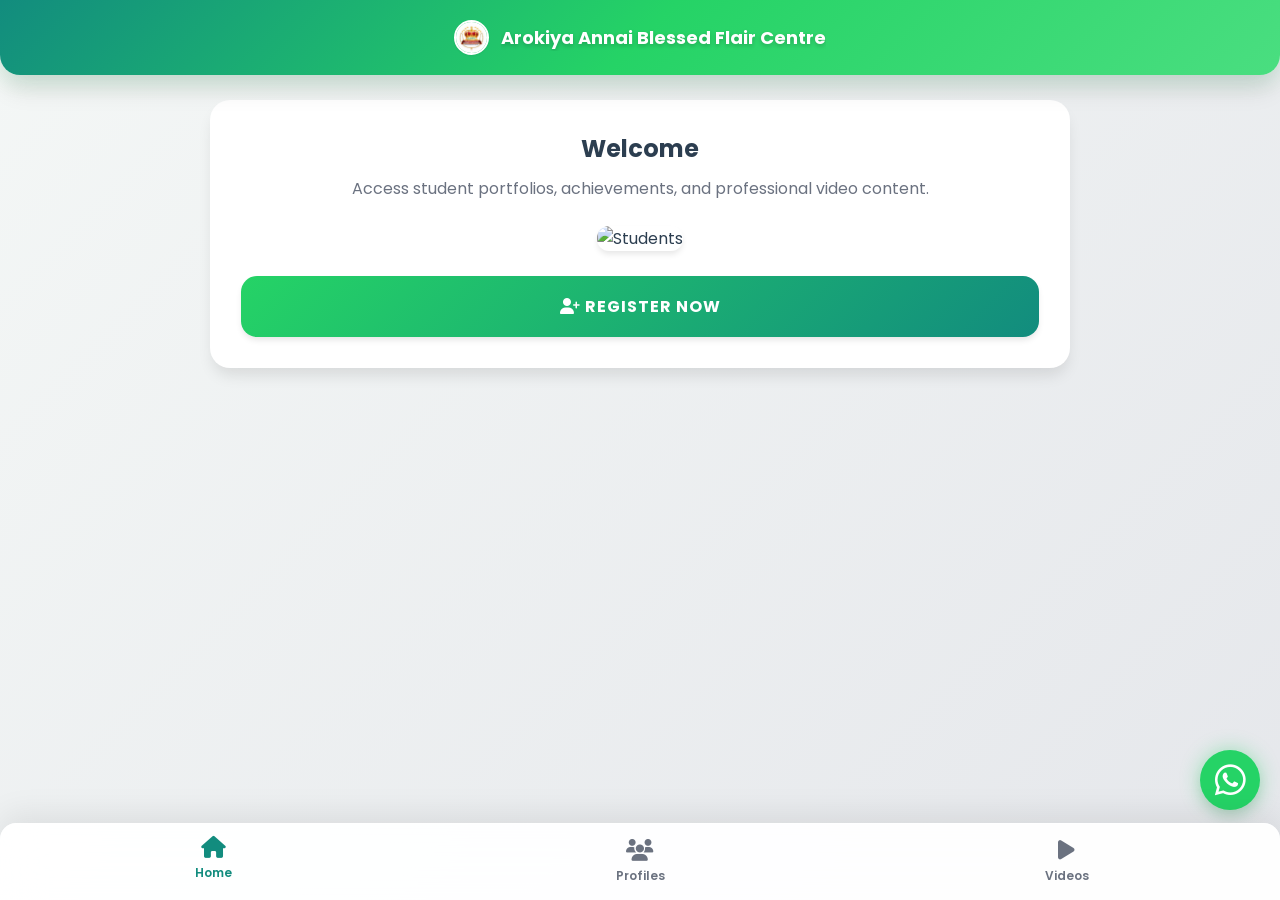
==== commit 711652d6: "FIx bug in profile page and add some styling to the profile page" ====
--- a/index.html
+++ b/index.html
@@ -3,11 +3,8 @@
 <head>
     <meta charset="UTF-8">
     <meta name="viewport" content="width=device-width, initial-scale=1.0">
-    
     <title>Arokiya Annai Blessed Flair Centre</title>
-    
-    <link rel="icon" type="image/png" href="logo.png">
-    
+    <link rel="icon" type="image/jpeg" href="logo.jpeg">
     <link rel="stylesheet" href="style.css">
     <link rel="stylesheet" href="https://cdnjs.cloudflare.com/ajax/libs/font-awesome/6.4.0/css/all.min.css">
 </head>
@@ -41,8 +38,7 @@
     <script>
         let touchstartX = 0, touchendX = 0;
         const pages = ['index.html', 'profiles.html', 'videos.html'];
-        let currentPage = window.location.pathname.split('/').pop() || 'index.html';
-        let currentIndex = pages.indexOf(currentPage);
+        let currentIndex = pages.indexOf('index.html');
         document.addEventListener('touchstart', e => touchstartX = e.changedTouches.screenX);
         document.addEventListener('touchend', e => { 
             touchendX = e.changedTouches.screenX; 
--- a/style.css
+++ b/style.css
@@ -26,7 +26,7 @@
 body {
     background: linear-gradient(135deg, var(--bg-color) 0%, var(--bg-dark) 100%);
     color: var(--text-main);
-    padding-bottom: calc(90px + env(safe-area-inset-bottom)); /* iPhone Safe Area */
+    padding-bottom: calc(90px + env(safe-area-inset-bottom));
     overflow-x: hidden;
     -webkit-font-smoothing: antialiased;
     scroll-behavior: smooth;
@@ -38,19 +38,23 @@
 @keyframes scaleIn { from { opacity: 0; transform: scale(0.95); } to { opacity: 1; transform: scale(1); } }
 @keyframes slideIn { 0% { transform: translateX(30px); opacity: 0; } 100% { transform: translateX(0); opacity: 1; } }
 @keyframes slideUp { from { transform: translateY(100px); opacity: 0; } to { transform: translateY(0); opacity: 1; } }
+@keyframes bounceIn { 0% { transform: scale(0.3); opacity: 0; } 50% { transform: scale(1.05); } 70% { transform: scale(0.9); } 100% { transform: scale(1); opacity: 1; } }
 
 .animate-up { animation: fadeInUp 0.6s ease-out forwards; }
 .animate-scale { animation: scaleIn 0.5s ease-out forwards; }
 .slide-page { animation: slideIn 0.3s cubic-bezier(0.25, 0.8, 0.25, 1) forwards; }
 
-/* Header */
+/* Dynamic Header with Logo */
 .header {
     background: linear-gradient(135deg, var(--primary-dark) 0%, var(--primary) 50%, var(--primary-light) 100%);
-    color: white; padding: 25px 20px; text-align: center; font-size: 24px; font-weight: 700;
+    color: white; padding: 20px 15px; font-weight: 700;
     border-bottom-left-radius: var(--border-radius-xl); border-bottom-right-radius: var(--border-radius-xl);
     box-shadow: var(--shadow-xl), 0 0 30px rgba(37, 211, 102, 0.2);
     position: sticky; top: 0; z-index: 100; backdrop-filter: blur(20px); text-shadow: 0 2px 4px rgba(0,0,0,0.2);
+    display: flex; align-items: center; justify-content: center; gap: 12px; font-size: 18px;
 }
+.header-logo { width: 35px; height: 35px; border-radius: 50%; object-fit: cover; border: 2px solid white; box-shadow: var(--shadow-sm); flex-shrink: 0; background-color: white; }
+.header span { white-space: nowrap; overflow: hidden; text-overflow: ellipsis; max-width: 80%; }
 
 .container { padding: 25px 20px; max-width: 900px; margin: 0 auto; position: relative; width: 100%; }
 
@@ -58,7 +62,7 @@
 .bottom-nav {
     position: fixed; bottom: 0; left: 0; width: 100%; background: rgba(255, 255, 255, 0.95);
     backdrop-filter: blur(20px); display: flex; justify-content: space-around; 
-    padding: 15px 0 calc(15px + env(safe-area-inset-bottom)); /* Adapts to modern phones without home buttons */
+    padding: 15px 0 calc(15px + env(safe-area-inset-bottom));
     box-shadow: 0 -8px 32px rgba(0,0,0,0.08); z-index: 1000;
     border-top: 1px solid rgba(255,255,255,0.8); border-radius: var(--border-radius-lg) var(--border-radius-lg) 0 0;
 }
@@ -66,40 +70,39 @@
 .bottom-nav a.active { color: var(--primary-dark); transform: translateY(-3px); }
 .bottom-nav a i { font-size: 22px; margin-bottom: 6px; transition: var(--transition-normal); }
 
+/* Floating WhatsApp Button */
+.floating-wa {
+    position: fixed; bottom: calc(90px + env(safe-area-inset-bottom)); right: 20px;
+    background-color: #25D366; color: white; width: 60px; height: 60px; border-radius: 50%;
+    display: flex; align-items: center; justify-content: center; font-size: 35px;
+    box-shadow: var(--shadow-lg), 0 0 20px rgba(37, 211, 102, 0.4); z-index: 999;
+    transition: var(--transition-normal); text-decoration: none; animation: bounceIn 0.6s ease-out forwards;
+}
+.floating-wa:active { transform: scale(0.9); }
+.floating-wa:hover { transform: scale(1.1) translateY(-5px); box-shadow: var(--shadow-xl), 0 0 30px rgba(37, 211, 102, 0.6); }
+
 /* Forms */
 .form-card { background: var(--card-bg); padding: 30px; border-radius: var(--border-radius-xl); box-shadow: var(--shadow-lg); border: 1px solid rgba(255,255,255,0.8); }
 .form-group { margin-bottom: 20px; position: relative; }
-.form-group input {
-    width: 100%; padding: 18px 45px 18px 20px; border: 2px solid rgba(0,0,0,0.1);
-    border-radius: var(--border-radius-lg); font-size: 16px; transition: var(--transition-normal);
-    -webkit-appearance: none; /* Removes default iOS styling */
-}
+.form-group input { width: 100%; padding: 18px 45px 18px 20px; border: 2px solid rgba(0,0,0,0.1); border-radius: var(--border-radius-lg); font-size: 16px; transition: var(--transition-normal); -webkit-appearance: none; }
 .form-group input:focus { outline: none; border-color: var(--primary); box-shadow: 0 0 0 4px rgba(37, 211, 102, 0.15); }
 .input-icon { position: absolute; right: 18px; top: 50%; transform: translateY(-50%); color: var(--text-light); font-size: 18px; pointer-events: none; }
 .form-group input:focus + .input-icon { color: var(--primary); }
 
-.btn {
-    display: block; width: 100%; padding: 18px; background: linear-gradient(135deg, var(--primary) 0%, var(--primary-dark) 100%);
-    color: white; text-align: center; text-decoration: none; border: none; border-radius: var(--border-radius-lg);
-    font-size: 16px; font-weight: 700; cursor: pointer; transition: var(--transition-normal); box-shadow: var(--shadow-md); text-transform: uppercase; letter-spacing: 1px;
-}
+.btn { display: block; width: 100%; padding: 18px; background: linear-gradient(135deg, var(--primary) 0%, var(--primary-dark) 100%); color: white; text-align: center; text-decoration: none; border: none; border-radius: var(--border-radius-lg); font-size: 16px; font-weight: 700; cursor: pointer; transition: var(--transition-normal); box-shadow: var(--shadow-md); text-transform: uppercase; letter-spacing: 1px; }
 .btn:hover { transform: translateY(-2px); box-shadow: var(--shadow-lg); }
 
 /* Profiles */
 .profile-grid { display: grid; grid-template-columns: repeat(auto-fill, minmax(160px, 1fr)); gap: 20px; }
-.profile-card { background: var(--card-bg); padding: 25px 20px; border-radius: var(--border-radius-lg); text-align: center; text-decoration: none; color: var(--text-main); box-shadow: var(--shadow-sm); transition: var(--transition-normal); display: flex; flex-direction: column; align-items: center; justify-content: center; }
-.profile-card:active { transform: scale(0.98); } /* Mobile tap feedback */
+.profile-card { background: var(--card-bg); padding: 25px 20px; border-radius: var(--border-radius-lg); text-align: center; text-decoration: none; color: var(--text-main); box-shadow: var(--shadow-sm); transition: var(--transition-normal); display: flex; flex-direction: column; align-items: center; justify-content: center; border: 2px solid transparent; }
+.profile-card:active { transform: scale(0.98); }
 .profile-card:hover { transform: translateY(-5px); box-shadow: var(--shadow-lg); border-color: var(--primary); }
-
-.profile-avatar {
-    width: 80px; height: 80px; background: var(--bg-dark); border-radius: 50%; margin: 0 auto 15px;
-    display: flex; align-items: center; justify-content: center; box-shadow: var(--shadow-sm); overflow: hidden; border: 2px solid white; flex-shrink: 0;
-}
+.profile-avatar { width: 80px; height: 80px; background: var(--bg-dark); border-radius: 50%; margin: 0 auto 15px; display: flex; align-items: center; justify-content: center; box-shadow: var(--shadow-sm); overflow: hidden; border: 2px solid white; flex-shrink: 0; }
 .profile-avatar img { width: 100%; height: 100%; object-fit: cover; }
 
 /* Tabs */
 .tabs { display: flex; background: linear-gradient(135deg, #eef2f5, #e5e7eb); border-radius: var(--border-radius-lg); padding: 6px; margin-bottom: 25px; }
-.tab-btn { flex: 1; padding: 14px 10px; background: transparent; border: none; border-radius: var(--border-radius-md); cursor: pointer; font-weight: 600; color: var(--text-light); display: flex; align-items: center; justify-content: center; gap: 8px; font-size: 15px; }
+.tab-btn { flex: 1; padding: 14px 10px; background: transparent; border: none; border-radius: var(--border-radius-md); cursor: pointer; font-weight: 600; color: var(--text-light); display: flex; align-items: center; justify-content: center; gap: 8px; font-size: 15px; transition: var(--transition-normal); }
 .tab-btn.active { background: var(--card-bg); color: var(--primary-dark); box-shadow: var(--shadow-sm); }
 .tab-content { display: none; background: var(--card-bg); padding: 25px; border-radius: var(--border-radius-lg); box-shadow: var(--shadow-sm); animation: slideUp 0.3s ease-out; }
 .tab-content.active { display: block; }
@@ -111,105 +114,39 @@
 .video-wrapper { position: relative; padding-bottom: 56.25%; height: 0; width: 100%; }
 .video-wrapper iframe { position: absolute; top: 0; left: 0; width: 100%; height: 100%; border: none; }
 .video-info { padding: 18px; }
-
 .gallery-item { background: var(--card-bg); border-radius: var(--border-radius-lg); padding: 20px; margin-bottom: 20px; text-align: center; box-shadow: var(--shadow-sm); }
 .gallery-item img { max-width: 100%; height: auto; border-radius: var(--border-radius-md); margin-bottom: 12px; }
-
-/* Loader */
 .loader { text-align: center; padding: 30px; font-weight: bold; color: var(--primary); display: flex; align-items: center; flex-direction: column; gap: 15px; }
 
-/* =========================================================
-   PERFECT MOBILE RESPONSIVENESS (Phones & Small Tablets) 
-   ========================================================= */
-
+/* Responsive Adjustments */
 @media (max-width: 768px) {
     .container { padding: 20px 15px; }
-    .header { font-size: 20px; padding: 20px 15px; border-bottom-left-radius: 15px; border-bottom-right-radius: 15px; }
-    
-    /* Make the grid flexible for tablets */
+    .header { font-size: 16px; padding: 15px; border-bottom-left-radius: 15px; border-bottom-right-radius: 15px; }
     .profile-grid { grid-template-columns: repeat(auto-fill, minmax(140px, 1fr)); gap: 15px; }
-    
-    /* Ensure videos take up the full width on smaller screens */
     .video-grid { grid-template-columns: 1fr; gap: 20px; }
-    
-    .form-card { padding: 25px 20px; }
-    
-    .tab-content { padding: 20px 15px; }
+    .form-card, .tab-content { padding: 20px 15px; }
 }
-
 @media (max-width: 480px) {
-    .header { font-size: 18px; padding: 18px 15px; }
-    
-    /* Optimize buttons for thumbs */
-    .btn { font-size: 15px; padding: 16px; }
-    .form-group input { font-size: 15px; padding: 16px 40px 16px 16px; }
-    
-    /* Tighter grid for very small phone screens (e.g., iPhone SE) */
+    .header span { font-size: 14px; }
+    .header-logo { width: 30px; height: 30px; }
+    .btn, .form-group input { font-size: 15px; padding: 16px; }
+    .form-group input { padding-right: 40px; }
     .profile-grid { grid-template-columns: repeat(auto-fill, minmax(130px, 1fr)); gap: 12px; }
     .profile-card { padding: 20px 15px; }
     .profile-avatar { width: 65px; height: 65px; }
     .profile-card h3 { font-size: 16px; }
-    
-    /* Adjust tabs so text doesn't squish */
     .tab-btn { padding: 12px 8px; font-size: 13px; gap: 5px; }
-    
-    /* Bottom nav text and icon sizing */
     .bottom-nav a { font-size: 11px; }
     .bottom-nav a i { font-size: 20px; margin-bottom: 4px; }
-    
     .video-info { padding: 15px; }
     .video-info h4 { font-size: 15px; }
+    .floating-wa { width: 55px; height: 55px; font-size: 30px; }
 }
 
-/* Dark Mode */
 @media (prefers-color-scheme: dark) {
     :root { --bg-color: #1f2937; --bg-dark: #111827; --text-main: #f9fafb; --text-light: #9ca3af; --card-bg: #374151; }
     .bottom-nav { background: rgba(31, 41, 55, 0.95); border-top: 1px solid rgba(255,255,255,0.1); }
     .form-group input { background: rgba(17, 24, 39, 0.8); color: white; border-color: rgba(255,255,255,0.1); }
     .profile-avatar { border-color: var(--card-bg); }
     .tabs { background: linear-gradient(135deg, #1f2937, #111827); }
-}
-/* Floating WhatsApp Button */
-.floating-wa {
-    position: fixed;
-    bottom: 90px; /* Sits exactly above the bottom nav */
-    right: 20px;
-    background-color: #25D366;
-    color: white;
-    width: 60px;
-    height: 60px;
-    border-radius: 50%;
-    display: flex;
-    align-items: center;
-    justify-content: center;
-    font-size: 35px;
-    box-shadow: var(--shadow-lg), 0 0 20px rgba(37, 211, 102, 0.4);
-    z-index: 999;
-    transition: var(--transition-normal);
-    text-decoration: none;
-    animation: bounceIn 0.6s ease-out forwards;
-}
-
-.floating-wa:hover, .floating-wa:active {
-    transform: scale(1.1) translateY(-5px);
-    box-shadow: var(--shadow-xl), 0 0 30px rgba(37, 211, 102, 0.6);
-}
-
-/* Updated Header for Logo + Text */
-.header {
-    display: flex;
-    align-items: center;
-    justify-content: center;
-    gap: 12px;
-    padding: 20px 15px;
-    font-size: 18px; /* Slightly smaller to fit the long name */
-}
-
-.header-logo {
-    width: 35px;
-    height: 35px;
-    border-radius: 50%;
-    object-fit: cover;
-    border: 2px solid white;
-    box-shadow: var(--shadow-sm);
 }
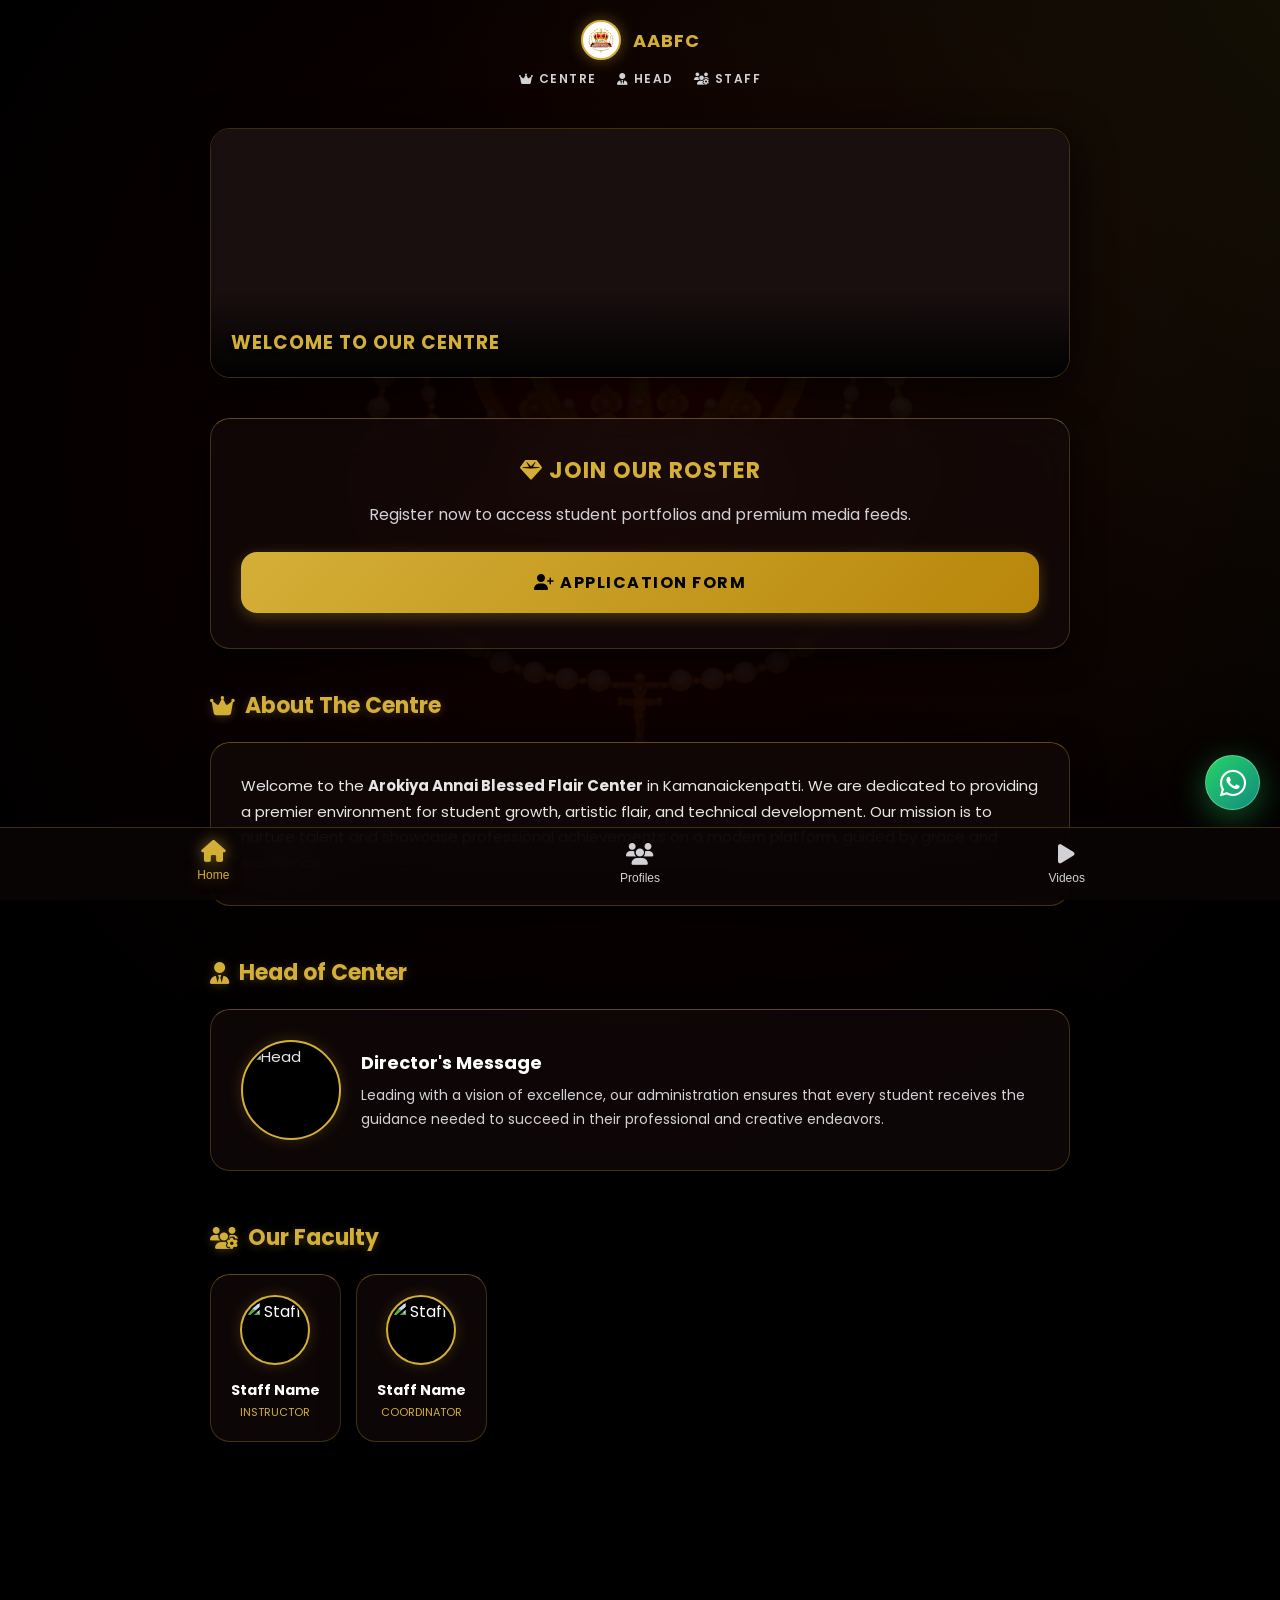
==== commit daf5158e: "Glass effect" ====
--- a/index.html
+++ b/index.html
@@ -3,26 +3,82 @@
 <head>
     <meta charset="UTF-8">
     <meta name="viewport" content="width=device-width, initial-scale=1.0">
-    <title>Arokiya Annai Blessed Flair Centre</title>
-    <link rel="icon" type="image/jpeg" href="logo.jpeg">
+    <title>AABFC - Arokiya Annai Blessed Flair Center</title>
+    <link rel="icon" type="image/png" href="logo.jpeg">
     <link rel="stylesheet" href="style.css">
     <link rel="stylesheet" href="https://cdnjs.cloudflare.com/ajax/libs/font-awesome/6.4.0/css/all.min.css">
 </head>
 <body>
-    <div class="header animate-up">
-        <img src="logo.jpeg" alt="Logo" class="header-logo">
-        <span>Arokiya Annai Blessed Flair Centre</span>
+    <div class="header" id="main-header">
+        <div class="header-top">
+            <img src="logo.png" alt="Logo" class="header-logo">
+            <span>AABFC</span>
+        </div>
+        <div class="page-nav">
+            <a href="#centre"><i class="fa-solid fa-crown"></i> Centre</a>
+            <a href="#head"><i class="fa-solid fa-user-tie"></i> Head</a>
+            <a href="#staff"><i class="fa-solid fa-users-gear"></i> Staff</a>
+        </div>
     </div>
     
-    <div class="container animate-up" style="animation-delay: 0.1s;">
-        <div class="form-card" style="text-align: center;">
-            <h2 style="font-size: 24px; margin-bottom: 10px; color: var(--text-main);">Welcome</h2>
-            <p style="color: var(--text-light); margin-bottom: 25px;">Access student portfolios, achievements, and professional video content.</p>
-            
-            <img src="https://images.unsplash.com/photo-1523240795612-9a054b0db644?auto=format&fit=crop&w=400&q=80" alt="Students" style="width: 100%; border-radius: 12px; margin-bottom: 25px; box-shadow: var(--shadow-md);">
-            
-            <a href="registration.html" class="btn"><i class="fa-solid fa-user-plus"></i> Register Now</a>
+    <div class="container">
+        <div class="slideshow-container animate-scale">
+            <div class="slide active" style="background-image: url('slide1.png'); background-color: #1a0f0f;">
+                <div class="slide-overlay"><h3>Welcome to our Centre</h3></div>
+            </div>
+            <div class="slide" style="background-image: url('slide2.png'); background-color: #221a0f;">
+                <div class="slide-overlay"><h3>Empowering Students</h3></div>
+            </div>
+            <div class="slide" style="background-image: url('slide3.png'); background-color: #0f1a1a;">
+                <div class="slide-overlay"><h3>Professional Excellence</h3></div>
+            </div>
         </div>
+
+        <div class="glass-card form-card animate-up" style="text-align: center; margin-bottom: 40px; animation-delay: 0.2s;">
+            <h2 style="font-size: 22px; margin-bottom: 15px; color: var(--primary); text-transform: uppercase; letter-spacing: 1px;"><i class="fa-solid fa-gem"></i> Join Our Roster</h2>
+            <p style="color: var(--text-light); margin-bottom: 25px;">Register now to access student portfolios and premium media feeds.</p>
+            <a href="registration.html" class="btn"><i class="fa-solid fa-user-plus"></i> Application Form</a>
+        </div>
+
+        <section id="centre" class="content-section animate-up" style="animation-delay: 0.3s;">
+            <h2><i class="fa-solid fa-crown"></i> About The Centre</h2>
+            <div class="glass-card content-card">
+                <p>Welcome to the <strong>Arokiya Annai Blessed Flair Center</strong> in Kamanaickenpatti. We are dedicated to providing a premier environment for student growth, artistic flair, and technical development. Our mission is to nurture talent and showcase professional achievements on a modern platform, guided by grace and excellence.</p>
+            </div>
+        </section>
+
+        <section id="head" class="content-section animate-up" style="animation-delay: 0.4s;">
+            <h2><i class="fa-solid fa-user-tie"></i> Head of Center</h2>
+            <div class="glass-card content-card" style="display: flex; gap: 20px; align-items: center; flex-wrap: wrap;">
+                <div class="profile-avatar" style="width: 100px; height: 100px; margin: 0;">
+                    <img src="https://ui-avatars.com/api/?name=Head&background=D4AF37&color=000&size=200" alt="Head">
+                </div>
+                <div style="flex: 1; min-width: 200px;">
+                    <h3 style="color: white; margin-bottom: 5px; font-size: 18px;">Director's Message</h3>
+                    <p style="font-size: 14px; color: var(--text-light);">Leading with a vision of excellence, our administration ensures that every student receives the guidance needed to succeed in their professional and creative endeavors.</p>
+                </div>
+            </div>
+        </section>
+
+        <section id="staff" class="content-section animate-up" style="animation-delay: 0.5s;">
+            <h2><i class="fa-solid fa-users-gear"></i> Our Faculty</h2>
+            <div class="staff-grid">
+                <div class="glass-card profile-card" style="padding: 20px 10px;">
+                    <div class="profile-avatar" style="width: 70px; height: 70px;">
+                        <img src="https://ui-avatars.com/api/?name=Faculty+One&background=8B0000&color=fff" alt="Staff">
+                    </div>
+                    <h4 style="font-size: 14px; margin-bottom: 3px;">Staff Name</h4>
+                    <p style="font-size: 11px; color: var(--primary); text-transform: uppercase;">Instructor</p>
+                </div>
+                <div class="glass-card profile-card" style="padding: 20px 10px;">
+                    <div class="profile-avatar" style="width: 70px; height: 70px;">
+                        <img src="https://ui-avatars.com/api/?name=Faculty+Two&background=8B0000&color=fff" alt="Staff">
+                    </div>
+                    <h4 style="font-size: 14px; margin-bottom: 3px;">Staff Name</h4>
+                    <p style="font-size: 11px; color: var(--primary); text-transform: uppercase;">Coordinator</p>
+                </div>
+            </div>
+        </section>
     </div>
 
     <a href="https://wa.me/917548822653" target="_blank" class="floating-wa">
@@ -36,12 +92,30 @@
     </div>
 
     <script>
+        window.addEventListener('scroll', function() {
+            const header = document.getElementById('main-header');
+            if (window.scrollY > 50) { header.classList.add('scrolled'); } 
+            else { header.classList.remove('scrolled'); }
+        });
+
+        let slideIndex = 0;
+        const slides = document.querySelectorAll('.slide');
+        function showSlides() {
+            slides.forEach(slide => slide.classList.remove('active'));
+            slideIndex++;
+            if (slideIndex > slides.length) { slideIndex = 1; }
+            slides[slideIndex - 1].classList.add('active');
+            setTimeout(showSlides, 4500);
+        }
+        if(slides.length > 0) { showSlides(); }
+
         let touchstartX = 0, touchendX = 0;
         const pages = ['index.html', 'profiles.html', 'videos.html'];
         let currentIndex = pages.indexOf('index.html');
-        document.addEventListener('touchstart', e => touchstartX = e.changedTouches.screenX);
+        document.addEventListener('touchstart', e => touchstartX = e.changedTouches[0].screenX);
         document.addEventListener('touchend', e => { 
-            touchendX = e.changedTouches.screenX; 
+            touchendX = e.changedTouches[0].screenX; 
+            if(e.target.closest('.page-nav') || e.target.closest('.staff-grid')) return;
             if (touchendX < touchstartX - 75 && currentIndex < pages.length - 1) window.location.href = pages[currentIndex + 1];
             if (touchendX > touchstartX + 75 && currentIndex > 0) window.location.href = pages[currentIndex - 1];
         });
--- a/style.css
+++ b/style.css
@@ -1,122 +1,219 @@
 @import url('https://fonts.googleapis.com/css2?family=Poppins:wght@300;400;500;600;700&display=swap');
 
-/* ===== ADVANCED MODERN VARIABLES ===== */
+/* ===== ROYAL GOLD & CRIMSON LIQUID GLASS ===== */
 :root {
-    --primary: #25D366;
-    --primary-dark: #128C7E;
-    --primary-light: #4ade80;
-    --bg-color: #f4f7f6;
-    --bg-dark: #e5e7eb;
-    --text-main: #2c3e50;
-    --text-light: #6b7280;
-    --card-bg: #ffffff;
-    --shadow-sm: 0 1px 2px 0 rgba(0, 0, 0, 0.05);
-    --shadow-md: 0 4px 6px -1px rgba(0, 0, 0, 0.1);
-    --shadow-lg: 0 10px 15px -3px rgba(0, 0, 0, 0.1);
-    --shadow-xl: 0 20px 25px -5px rgba(0, 0, 0, 0.1);
+    /* Logo Colors */
+    --primary: #D4AF37; /* Royal Gold */
+    --primary-dark: #B8860B; /* Dark Gold */
+    --accent: #8B0000; /* Deep Crimson Red */
+    
+    /* True Black Theme */
+    --bg-base: #000000;
+    --text-main: #ffffff;
+    --text-light: #d1d1d6;
+    
+    /* Liquid Glass Effects (Slightly warm tint) */
+    --glass-bg: rgba(20, 10, 10, 0.65);
+    --glass-border: rgba(212, 175, 55, 0.25);
+    --glass-shadow: 0 8px 32px 0 rgba(0, 0, 0, 0.9);
+    --glass-blur: blur(25px);
+    
+    /* Layout */
     --border-radius-sm: 8px;
     --border-radius-md: 12px;
     --border-radius-lg: 16px;
     --border-radius-xl: 20px;
-    --transition-normal: 0.3s ease;
+    --transition-normal: 0.4s cubic-bezier(0.25, 0.8, 0.25, 1);
 }
 
 * { box-sizing: border-box; font-family: 'Poppins', sans-serif; margin: 0; padding: 0; }
 
 body {
-    background: linear-gradient(135deg, var(--bg-color) 0%, var(--bg-dark) 100%);
+    background-color: var(--bg-base);
     color: var(--text-main);
     padding-bottom: calc(90px + env(safe-area-inset-bottom));
     overflow-x: hidden;
     -webkit-font-smoothing: antialiased;
     scroll-behavior: smooth;
     min-height: 100vh;
+    position: relative;
+    z-index: 0;
+}
+
+/* --- Animated Logo Background Watermark --- */
+body::before {
+    content: '';
+    position: fixed;
+    top: 50%; left: 50%;
+    transform: translate(-50%, -50%);
+    width: 80vw; height: 80vh;
+    max-width: 800px;
+    background-image: url('logo.png'); /* Must match exactly */
+    background-position: center;
+    background-size: contain;
+    background-repeat: no-repeat;
+    opacity: 0.06; /* Faint watermark */
+    z-index: -1;
+    pointer-events: none;
+    animation: pulseLogo 8s ease-in-out infinite alternate;
+}
+
+/* --- Ambient Crimson/Gold Glow --- */
+body::after {
+    content: '';
+    position: fixed;
+    top: -50%; left: -50%; width: 200%; height: 200%;
+    background: radial-gradient(circle at 50% 50%, rgba(139, 0, 0, 0.15), transparent 50%),
+                radial-gradient(circle at 80% 20%, rgba(212, 175, 55, 0.1), transparent 40%);
+    animation: rotateGlow 30s linear infinite;
+    z-index: -2;
+    pointer-events: none;
 }
 
 /* Animations */
-@keyframes fadeInUp { from { opacity: 0; transform: translateY(20px); } to { opacity: 1; transform: translateY(0); } }
+@keyframes pulseLogo { 0% { transform: translate(-50%, -50%) scale(0.95); opacity: 0.04; } 100% { transform: translate(-50%, -50%) scale(1.05); opacity: 0.08; } }
+@keyframes rotateGlow { 0% { transform: rotate(0deg); } 100% { transform: rotate(360deg); } }
+@keyframes fadeInUp { from { opacity: 0; transform: translateY(30px); } to { opacity: 1; transform: translateY(0); } }
 @keyframes scaleIn { from { opacity: 0; transform: scale(0.95); } to { opacity: 1; transform: scale(1); } }
-@keyframes slideIn { 0% { transform: translateX(30px); opacity: 0; } 100% { transform: translateX(0); opacity: 1; } }
-@keyframes slideUp { from { transform: translateY(100px); opacity: 0; } to { transform: translateY(0); opacity: 1; } }
-@keyframes bounceIn { 0% { transform: scale(0.3); opacity: 0; } 50% { transform: scale(1.05); } 70% { transform: scale(0.9); } 100% { transform: scale(1); opacity: 1; } }
-
-.animate-up { animation: fadeInUp 0.6s ease-out forwards; }
-.animate-scale { animation: scaleIn 0.5s ease-out forwards; }
-.slide-page { animation: slideIn 0.3s cubic-bezier(0.25, 0.8, 0.25, 1) forwards; }
-
-/* Dynamic Header with Logo */
+@keyframes float { 0% { transform: translateY(0px); } 50% { transform: translateY(-8px); } 100% { transform: translateY(0px); } }
+
+.animate-up { animation: fadeInUp 0.8s ease-out forwards; opacity: 0; }
+.animate-scale { animation: scaleIn 0.6s ease-out forwards; opacity: 0; }
+
+/* =========================================
+   LIQUID GLASS SHARED CLASS 
+   ========================================= */
+.glass-card, .form-card, .profile-card, .video-card, .tab-content, .gallery-item {
+    background: var(--glass-bg);
+    backdrop-filter: var(--glass-blur);
+    -webkit-backdrop-filter: var(--glass-blur);
+    border: 1px solid var(--glass-border);
+    border-top: 1px solid rgba(212, 175, 55, 0.4); /* Gold rim light */
+    box-shadow: var(--glass-shadow);
+    border-radius: var(--border-radius-xl);
+    position: relative;
+    overflow: hidden;
+    transition: var(--transition-normal);
+}
+
+.container { padding: 25px 20px; max-width: 900px; margin: 0 auto; position: relative; width: 100%; z-index: 10; }
+
+/* Dynamic Floating Header */
 .header {
-    background: linear-gradient(135deg, var(--primary-dark) 0%, var(--primary) 50%, var(--primary-light) 100%);
-    color: white; padding: 20px 15px; font-weight: 700;
-    border-bottom-left-radius: var(--border-radius-xl); border-bottom-right-radius: var(--border-radius-xl);
-    box-shadow: var(--shadow-xl), 0 0 30px rgba(37, 211, 102, 0.2);
-    position: sticky; top: 0; z-index: 100; backdrop-filter: blur(20px); text-shadow: 0 2px 4px rgba(0,0,0,0.2);
-    display: flex; align-items: center; justify-content: center; gap: 12px; font-size: 18px;
-}
-.header-logo { width: 35px; height: 35px; border-radius: 50%; object-fit: cover; border: 2px solid white; box-shadow: var(--shadow-sm); flex-shrink: 0; background-color: white; }
-.header span { white-space: nowrap; overflow: hidden; text-overflow: ellipsis; max-width: 80%; }
-
-.container { padding: 25px 20px; max-width: 900px; margin: 0 auto; position: relative; width: 100%; }
+    background: transparent;
+    padding: 20px 15px 10px 15px; 
+    position: sticky; top: 0; z-index: 100;
+    transition: var(--transition-normal);
+}
+.header.scrolled {
+    background: rgba(10, 0, 0, 0.9);
+    backdrop-filter: var(--glass-blur);
+    -webkit-backdrop-filter: var(--glass-blur);
+    border-bottom: 1px solid var(--glass-border);
+    box-shadow: 0 10px 30px rgba(0, 0, 0, 0.9);
+    padding: 15px;
+}
+.header-top { display: flex; align-items: center; justify-content: center; gap: 12px; font-size: 18px; font-weight: 700; color: var(--primary); margin-bottom: 10px; text-transform: uppercase; letter-spacing: 1px; }
+.header-logo { width: 40px; height: 40px; border-radius: 50%; object-fit: contain; border: 2px solid var(--primary); flex-shrink: 0; background-color: white; padding: 2px; box-shadow: 0 0 15px rgba(212, 175, 55, 0.4); }
+.header-top span { white-space: nowrap; overflow: hidden; text-overflow: ellipsis; max-width: 80%; }
+
+/* Page Navigation (Centre, Head, Staff) */
+.page-nav { display: flex; justify-content: center; gap: 20px; transition: var(--transition-normal); }
+.page-nav a {
+    color: var(--text-light); text-decoration: none; font-size: 12px; font-weight: 600; 
+    text-transform: uppercase; letter-spacing: 1.5px; padding-bottom: 5px; position: relative;
+    transition: var(--transition-normal);
+}
+.page-nav a:hover, .page-nav a.active { color: var(--primary); }
+.page-nav a::after {
+    content: ''; position: absolute; bottom: 0; left: 50%; width: 0; height: 2px;
+    background: var(--primary); transition: var(--transition-normal); transform: translateX(-50%);
+}
+.page-nav a:hover::after, .page-nav a.active::after { width: 100%; box-shadow: 0 0 10px var(--primary); }
 
 /* Bottom Nav */
 .bottom-nav {
-    position: fixed; bottom: 0; left: 0; width: 100%; background: rgba(255, 255, 255, 0.95);
-    backdrop-filter: blur(20px); display: flex; justify-content: space-around; 
-    padding: 15px 0 calc(15px + env(safe-area-inset-bottom));
-    box-shadow: 0 -8px 32px rgba(0,0,0,0.08); z-index: 1000;
-    border-top: 1px solid rgba(255,255,255,0.8); border-radius: var(--border-radius-lg) var(--border-radius-lg) 0 0;
-}
-.bottom-nav a { text-decoration: none; color: var(--text-light); font-size: 12px; display: flex; flex-direction: column; align-items: center; font-weight: 600; transition: var(--transition-normal); flex: 1; }
-.bottom-nav a.active { color: var(--primary-dark); transform: translateY(-3px); }
+    position: fixed; bottom: 0; left: 0; width: 100%; 
+    background: rgba(10, 5, 5, 0.9); backdrop-filter: var(--glass-blur); -webkit-backdrop-filter: var(--glass-blur);
+    display: flex; justify-content: space-around; padding: 15px 0 calc(15px + env(safe-area-inset-bottom));
+    border-top: 1px solid var(--glass-border); z-index: 1000;
+}
+.bottom-nav a { text-decoration: none; color: var(--text-light); font-size: 12px; display: flex; flex-direction: column; align-items: center; font-weight: 500; transition: var(--transition-normal); flex: 1; }
+.bottom-nav a.active { color: var(--primary); transform: translateY(-3px); text-shadow: 0 0 15px rgba(212, 175, 55, 0.6); }
 .bottom-nav a i { font-size: 22px; margin-bottom: 6px; transition: var(--transition-normal); }
 
-/* Floating WhatsApp Button */
+/* Slideshow */
+.slideshow-container {
+    width: 100%; height: 250px; border-radius: var(--border-radius-xl); overflow: hidden;
+    position: relative; margin-bottom: 40px; border: 1px solid var(--glass-border);
+    box-shadow: 0 10px 40px rgba(0,0,0,0.8);
+}
+.slide { width: 100%; height: 100%; position: absolute; top: 0; left: 0; background-size: cover; background-position: center; opacity: 0; transition: opacity 1s ease-in-out; }
+.slide.active { opacity: 1; }
+.slide-overlay {
+    position: absolute; bottom: 0; left: 0; width: 100%; padding: 40px 20px 20px;
+    background: linear-gradient(to top, rgba(0,0,0,0.95), transparent); color: var(--primary);
+    text-shadow: 0 2px 5px rgba(0,0,0,0.8); letter-spacing: 1px; text-transform: uppercase;
+}
+
+/* Sections Content */
+.content-section { margin-bottom: 50px; scroll-margin-top: 100px; } 
+.content-section h2 { color: var(--primary); font-size: 22px; margin-bottom: 20px; display: flex; align-items: center; gap: 10px; text-shadow: 0 2px 10px rgba(212, 175, 55, 0.3); }
+.content-card { padding: 30px; line-height: 1.7; color: rgba(255,255,255,0.9); font-size: 15px; }
+.content-card:hover { border-color: var(--primary); box-shadow: 0 10px 40px rgba(139, 0, 0, 0.3); }
+.staff-grid { display: grid; grid-template-columns: repeat(auto-fill, minmax(130px, 1fr)); gap: 15px; margin-top: 15px; }
+
+/* Floating WhatsApp */
 .floating-wa {
     position: fixed; bottom: calc(90px + env(safe-area-inset-bottom)); right: 20px;
-    background-color: #25D366; color: white; width: 60px; height: 60px; border-radius: 50%;
-    display: flex; align-items: center; justify-content: center; font-size: 35px;
-    box-shadow: var(--shadow-lg), 0 0 20px rgba(37, 211, 102, 0.4); z-index: 999;
-    transition: var(--transition-normal); text-decoration: none; animation: bounceIn 0.6s ease-out forwards;
-}
-.floating-wa:active { transform: scale(0.9); }
-.floating-wa:hover { transform: scale(1.1) translateY(-5px); box-shadow: var(--shadow-xl), 0 0 30px rgba(37, 211, 102, 0.6); }
-
-/* Forms */
-.form-card { background: var(--card-bg); padding: 30px; border-radius: var(--border-radius-xl); box-shadow: var(--shadow-lg); border: 1px solid rgba(255,255,255,0.8); }
+    background: linear-gradient(135deg, #25D366, #128C7E); color: white; width: 55px; height: 55px; border-radius: 50%;
+    display: flex; align-items: center; justify-content: center; font-size: 30px;
+    box-shadow: 0 8px 32px rgba(37, 211, 102, 0.4); z-index: 999; text-decoration: none; transition: var(--transition-normal); border: 1px solid rgba(255,255,255,0.3);
+}
+.floating-wa:hover { transform: scale(1.15) translateY(-5px); box-shadow: 0 12px 40px rgba(37, 211, 102, 0.6); }
+
+/* Buttons & Inputs */
+.form-card { padding: 35px 30px; }
 .form-group { margin-bottom: 20px; position: relative; }
-.form-group input { width: 100%; padding: 18px 45px 18px 20px; border: 2px solid rgba(0,0,0,0.1); border-radius: var(--border-radius-lg); font-size: 16px; transition: var(--transition-normal); -webkit-appearance: none; }
-.form-group input:focus { outline: none; border-color: var(--primary); box-shadow: 0 0 0 4px rgba(37, 211, 102, 0.15); }
-.input-icon { position: absolute; right: 18px; top: 50%; transform: translateY(-50%); color: var(--text-light); font-size: 18px; pointer-events: none; }
+.form-group input { width: 100%; padding: 18px 45px 18px 20px; background: rgba(0, 0, 0, 0.5); border: 1px solid var(--glass-border); color: white; border-radius: var(--border-radius-lg); font-size: 16px; transition: var(--transition-normal); -webkit-appearance: none; }
+.form-group input::placeholder { color: rgba(255,255,255,0.4); }
+.form-group input:focus { outline: none; border-color: var(--primary); background: rgba(0, 0, 0, 0.8); box-shadow: 0 0 15px rgba(212, 175, 55, 0.2); }
+.input-icon { position: absolute; right: 18px; top: 50%; transform: translateY(-50%); color: rgba(255,255,255,0.4); font-size: 18px; pointer-events: none; transition: var(--transition-normal); }
 .form-group input:focus + .input-icon { color: var(--primary); }
 
-.btn { display: block; width: 100%; padding: 18px; background: linear-gradient(135deg, var(--primary) 0%, var(--primary-dark) 100%); color: white; text-align: center; text-decoration: none; border: none; border-radius: var(--border-radius-lg); font-size: 16px; font-weight: 700; cursor: pointer; transition: var(--transition-normal); box-shadow: var(--shadow-md); text-transform: uppercase; letter-spacing: 1px; }
-.btn:hover { transform: translateY(-2px); box-shadow: var(--shadow-lg); }
+.btn { display: block; width: 100%; padding: 18px; background: linear-gradient(135deg, var(--primary) 0%, var(--primary-dark) 100%); color: #000; text-align: center; text-decoration: none; border: none; border-radius: var(--border-radius-lg); font-size: 16px; font-weight: 700; cursor: pointer; transition: var(--transition-normal); text-transform: uppercase; letter-spacing: 1.5px; box-shadow: 0 4px 15px rgba(212, 175, 55, 0.3); position: relative; overflow: hidden; }
+.btn::after { content: ''; position: absolute; top: 0; left: -100%; width: 50%; height: 100%; background: linear-gradient(90deg, transparent, rgba(255,255,255,0.4), transparent); transition: 0.5s; }
+.btn:hover { transform: translateY(-3px); box-shadow: 0 10px 30px rgba(212, 175, 55, 0.5); }
+.btn:hover::after { left: 150%; }
 
 /* Profiles */
 .profile-grid { display: grid; grid-template-columns: repeat(auto-fill, minmax(160px, 1fr)); gap: 20px; }
-.profile-card { background: var(--card-bg); padding: 25px 20px; border-radius: var(--border-radius-lg); text-align: center; text-decoration: none; color: var(--text-main); box-shadow: var(--shadow-sm); transition: var(--transition-normal); display: flex; flex-direction: column; align-items: center; justify-content: center; border: 2px solid transparent; }
-.profile-card:active { transform: scale(0.98); }
-.profile-card:hover { transform: translateY(-5px); box-shadow: var(--shadow-lg); border-color: var(--primary); }
-.profile-avatar { width: 80px; height: 80px; background: var(--bg-dark); border-radius: 50%; margin: 0 auto 15px; display: flex; align-items: center; justify-content: center; box-shadow: var(--shadow-sm); overflow: hidden; border: 2px solid white; flex-shrink: 0; }
-.profile-avatar img { width: 100%; height: 100%; object-fit: cover; }
+.profile-card { padding: 30px 20px; text-align: center; text-decoration: none; color: var(--text-main); display: flex; flex-direction: column; align-items: center; justify-content: center; }
+.profile-card:hover { transform: translateY(-8px); border-color: var(--primary); background: rgba(20, 10, 10, 0.8); box-shadow: 0 15px 35px rgba(139, 0, 0, 0.4); }
+.profile-avatar { width: 90px; height: 90px; background: #000; border-radius: 50%; margin: 0 auto 15px; display: flex; align-items: center; justify-content: center; box-shadow: inset 0 0 20px rgba(0,0,0,0.9), 0 0 15px rgba(212, 175, 55, 0.2); overflow: hidden; border: 2px solid var(--primary); flex-shrink: 0; padding: 2px; transition: var(--transition-normal); }
+.profile-card:hover .profile-avatar { transform: scale(1.1); box-shadow: 0 0 20px rgba(212, 175, 55, 0.6); }
+.profile-avatar img { width: 100%; height: 100%; border-radius: 50%; object-fit: cover; }
 
 /* Tabs */
-.tabs { display: flex; background: linear-gradient(135deg, #eef2f5, #e5e7eb); border-radius: var(--border-radius-lg); padding: 6px; margin-bottom: 25px; }
-.tab-btn { flex: 1; padding: 14px 10px; background: transparent; border: none; border-radius: var(--border-radius-md); cursor: pointer; font-weight: 600; color: var(--text-light); display: flex; align-items: center; justify-content: center; gap: 8px; font-size: 15px; transition: var(--transition-normal); }
-.tab-btn.active { background: var(--card-bg); color: var(--primary-dark); box-shadow: var(--shadow-sm); }
-.tab-content { display: none; background: var(--card-bg); padding: 25px; border-radius: var(--border-radius-lg); box-shadow: var(--shadow-sm); animation: slideUp 0.3s ease-out; }
+.tabs { display: flex; background: rgba(0,0,0,0.6); border: 1px solid var(--glass-border); border-radius: var(--border-radius-lg); padding: 6px; margin-bottom: 25px; backdrop-filter: var(--glass-blur); }
+.tab-btn { flex: 1; padding: 14px 10px; background: transparent; border: none; border-radius: var(--border-radius-md); cursor: pointer; font-weight: 500; color: var(--text-light); display: flex; align-items: center; justify-content: center; gap: 8px; font-size: 15px; transition: var(--transition-normal); }
+.tab-btn:hover { color: var(--primary); }
+.tab-btn.active { background: rgba(212, 175, 55, 0.15); color: var(--primary); box-shadow: inset 0 1px 1px rgba(212, 175, 55, 0.3); border: 1px solid rgba(212, 175, 55, 0.2); }
+.tab-content { display: none; padding: 25px; animation: slideUp 0.3s ease-out; }
 .tab-content.active { display: block; }
 
 /* Video & Gallery */
 .video-grid { display: grid; grid-template-columns: repeat(auto-fit, minmax(300px, 1fr)); gap: 25px; margin-top: 20px; }
-.video-card { background: var(--card-bg); border-radius: var(--border-radius-lg); overflow: hidden; box-shadow: var(--shadow-sm); transition: var(--transition-normal); }
-.video-card:active { transform: scale(0.98); }
-.video-wrapper { position: relative; padding-bottom: 56.25%; height: 0; width: 100%; }
-.video-wrapper iframe { position: absolute; top: 0; left: 0; width: 100%; height: 100%; border: none; }
-.video-info { padding: 18px; }
-.gallery-item { background: var(--card-bg); border-radius: var(--border-radius-lg); padding: 20px; margin-bottom: 20px; text-align: center; box-shadow: var(--shadow-sm); }
-.gallery-item img { max-width: 100%; height: auto; border-radius: var(--border-radius-md); margin-bottom: 12px; }
-.loader { text-align: center; padding: 30px; font-weight: bold; color: var(--primary); display: flex; align-items: center; flex-direction: column; gap: 15px; }
+.video-card { padding: 0; border-radius: var(--border-radius-lg); transition: var(--transition-normal); border: 1px solid var(--glass-border); }
+.video-card:hover { transform: translateY(-8px); border-color: var(--primary); box-shadow: 0 15px 35px rgba(212, 175, 55, 0.2); }
+.video-wrapper { position: relative; padding-bottom: 56.25%; height: 0; width: 100%; border-bottom: 1px solid var(--glass-border); overflow: hidden; }
+.video-wrapper iframe { position: absolute; top: 0; left: 0; width: 100%; height: 100%; border: none; transition: var(--transition-normal); }
+.video-card:hover .video-wrapper iframe { transform: scale(1.05); }
+.video-info { padding: 20px; background: rgba(0,0,0,0.4); }
+.gallery-item { padding: 20px; margin-bottom: 20px; text-align: center; }
+.gallery-item img { max-width: 100%; height: auto; border-radius: var(--border-radius-md); margin-bottom: 15px; border: 1px solid rgba(255,255,255,0.1); box-shadow: 0 5px 15px rgba(0,0,0,0.5); transition: var(--transition-normal); }
+.gallery-item:hover img { transform: scale(1.03); border-color: var(--primary); box-shadow: 0 10px 25px rgba(212, 175, 55, 0.3); }
+.loader { text-align: center; padding: 30px; font-weight: 400; color: var(--primary); display: flex; align-items: center; flex-direction: column; gap: 15px; letter-spacing: 1px; }
 
 /* Responsive Adjustments */
 @media (max-width: 768px) {
@@ -125,28 +222,23 @@
     .profile-grid { grid-template-columns: repeat(auto-fill, minmax(140px, 1fr)); gap: 15px; }
     .video-grid { grid-template-columns: 1fr; gap: 20px; }
     .form-card, .tab-content { padding: 20px 15px; }
+    body::before { width: 100vw; height: 100vh; }
 }
 @media (max-width: 480px) {
-    .header span { font-size: 14px; }
-    .header-logo { width: 30px; height: 30px; }
+    .header-top span { font-size: 13px; }
+    .header-logo { width: 32px; height: 32px; }
+    .page-nav a { font-size: 10px; gap: 10px; }
+    .slideshow-container { height: 200px; }
     .btn, .form-group input { font-size: 15px; padding: 16px; }
     .form-group input { padding-right: 40px; }
     .profile-grid { grid-template-columns: repeat(auto-fill, minmax(130px, 1fr)); gap: 12px; }
     .profile-card { padding: 20px 15px; }
-    .profile-avatar { width: 65px; height: 65px; }
-    .profile-card h3 { font-size: 16px; }
+    .profile-avatar { width: 70px; height: 70px; }
+    .profile-card h3 { font-size: 15px; }
     .tab-btn { padding: 12px 8px; font-size: 13px; gap: 5px; }
     .bottom-nav a { font-size: 11px; }
     .bottom-nav a i { font-size: 20px; margin-bottom: 4px; }
     .video-info { padding: 15px; }
     .video-info h4 { font-size: 15px; }
-    .floating-wa { width: 55px; height: 55px; font-size: 30px; }
-}
-
-@media (prefers-color-scheme: dark) {
-    :root { --bg-color: #1f2937; --bg-dark: #111827; --text-main: #f9fafb; --text-light: #9ca3af; --card-bg: #374151; }
-    .bottom-nav { background: rgba(31, 41, 55, 0.95); border-top: 1px solid rgba(255,255,255,0.1); }
-    .form-group input { background: rgba(17, 24, 39, 0.8); color: white; border-color: rgba(255,255,255,0.1); }
-    .profile-avatar { border-color: var(--card-bg); }
-    .tabs { background: linear-gradient(135deg, #1f2937, #111827); }
+    .floating-wa { width: 50px; height: 50px; font-size: 26px; }
 }
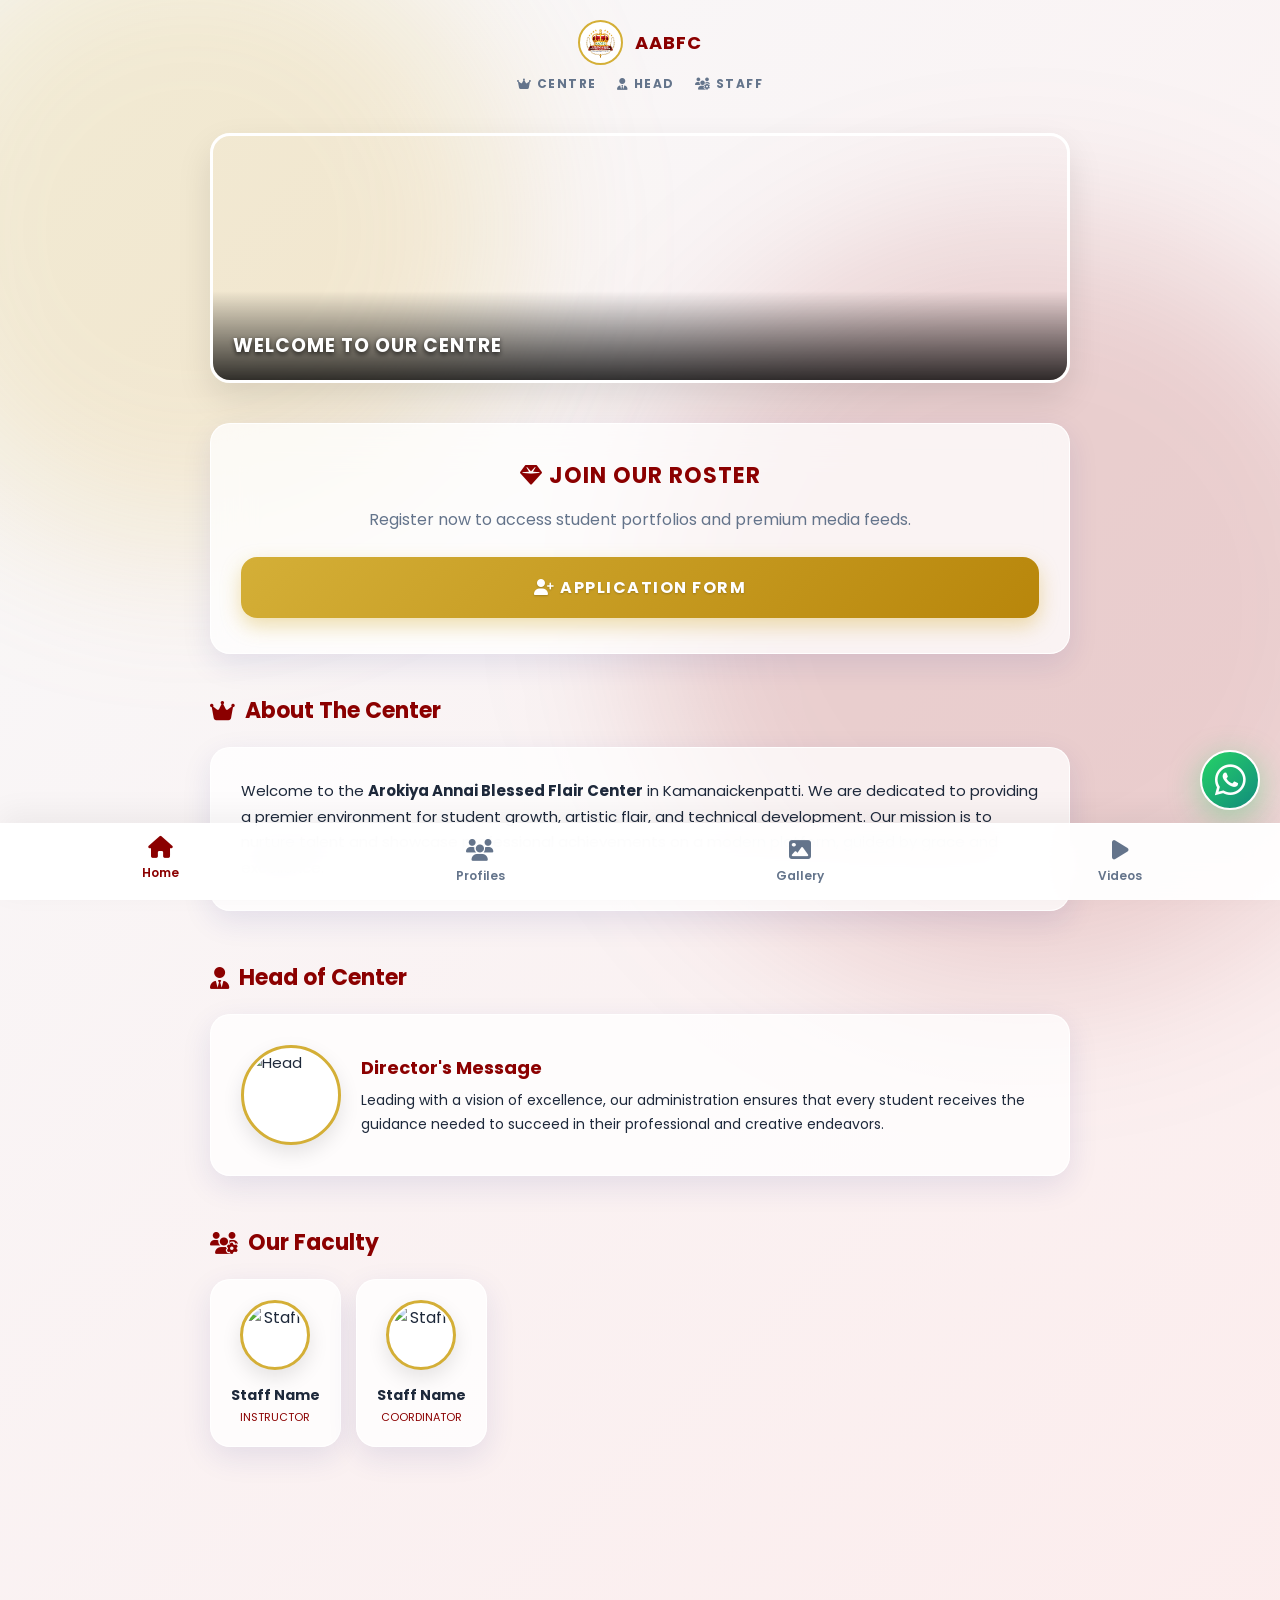
==== commit 8768156a: "Gallery added" ====
--- a/index.html
+++ b/index.html
@@ -4,7 +4,7 @@
     <meta charset="UTF-8">
     <meta name="viewport" content="width=device-width, initial-scale=1.0">
     <title>AABFC - Arokiya Annai Blessed Flair Center</title>
-    <link rel="icon" type="image/png" href="logo.jpeg">
+    <link rel="icon" type="image/png" href="logo.png">
     <link rel="stylesheet" href="style.css">
     <link rel="stylesheet" href="https://cdnjs.cloudflare.com/ajax/libs/font-awesome/6.4.0/css/all.min.css">
 </head>
@@ -23,25 +23,25 @@
     
     <div class="container">
         <div class="slideshow-container animate-scale">
-            <div class="slide active" style="background-image: url('slide1.png'); background-color: #1a0f0f;">
+            <div class="slide active" style="background-image: url('slide1.png');">
                 <div class="slide-overlay"><h3>Welcome to our Centre</h3></div>
             </div>
-            <div class="slide" style="background-image: url('slide2.png'); background-color: #221a0f;">
+            <div class="slide" style="background-image: url('slide2.png');">
                 <div class="slide-overlay"><h3>Empowering Students</h3></div>
             </div>
-            <div class="slide" style="background-image: url('slide3.png'); background-color: #0f1a1a;">
+            <div class="slide" style="background-image: url('slide3.png');">
                 <div class="slide-overlay"><h3>Professional Excellence</h3></div>
             </div>
         </div>
 
         <div class="glass-card form-card animate-up" style="text-align: center; margin-bottom: 40px; animation-delay: 0.2s;">
-            <h2 style="font-size: 22px; margin-bottom: 15px; color: var(--primary); text-transform: uppercase; letter-spacing: 1px;"><i class="fa-solid fa-gem"></i> Join Our Roster</h2>
+            <h2 style="font-size: 22px; margin-bottom: 15px; color: var(--accent); text-transform: uppercase; letter-spacing: 1px;"><i class="fa-solid fa-gem"></i> Join Our Roster</h2>
             <p style="color: var(--text-light); margin-bottom: 25px;">Register now to access student portfolios and premium media feeds.</p>
             <a href="registration.html" class="btn"><i class="fa-solid fa-user-plus"></i> Application Form</a>
         </div>
 
         <section id="centre" class="content-section animate-up" style="animation-delay: 0.3s;">
-            <h2><i class="fa-solid fa-crown"></i> About The Centre</h2>
+            <h2><i class="fa-solid fa-crown"></i> About The Center</h2>
             <div class="glass-card content-card">
                 <p>Welcome to the <strong>Arokiya Annai Blessed Flair Center</strong> in Kamanaickenpatti. We are dedicated to providing a premier environment for student growth, artistic flair, and technical development. Our mission is to nurture talent and showcase professional achievements on a modern platform, guided by grace and excellence.</p>
             </div>
@@ -51,11 +51,11 @@
             <h2><i class="fa-solid fa-user-tie"></i> Head of Center</h2>
             <div class="glass-card content-card" style="display: flex; gap: 20px; align-items: center; flex-wrap: wrap;">
                 <div class="profile-avatar" style="width: 100px; height: 100px; margin: 0;">
-                    <img src="https://ui-avatars.com/api/?name=Head&background=D4AF37&color=000&size=200" alt="Head">
+                    <img src="https://ui-avatars.com/api/?name=Head&background=8B0000&color=fff&size=200" alt="Head">
                 </div>
                 <div style="flex: 1; min-width: 200px;">
-                    <h3 style="color: white; margin-bottom: 5px; font-size: 18px;">Director's Message</h3>
-                    <p style="font-size: 14px; color: var(--text-light);">Leading with a vision of excellence, our administration ensures that every student receives the guidance needed to succeed in their professional and creative endeavors.</p>
+                    <h3 style="color: var(--accent); margin-bottom: 5px; font-size: 18px;">Director's Message</h3>
+                    <p style="font-size: 14px; color: var(--text-main);">Leading with a vision of excellence, our administration ensures that every student receives the guidance needed to succeed in their professional and creative endeavors.</p>
                 </div>
             </div>
         </section>
@@ -65,59 +65,66 @@
             <div class="staff-grid">
                 <div class="glass-card profile-card" style="padding: 20px 10px;">
                     <div class="profile-avatar" style="width: 70px; height: 70px;">
-                        <img src="https://ui-avatars.com/api/?name=Faculty+One&background=8B0000&color=fff" alt="Staff">
+                        <img src="https://ui-avatars.com/api/?name=Faculty+One&background=D4AF37&color=fff" alt="Staff">
                     </div>
                     <h4 style="font-size: 14px; margin-bottom: 3px;">Staff Name</h4>
-                    <p style="font-size: 11px; color: var(--primary); text-transform: uppercase;">Instructor</p>
+                    <p style="font-size: 11px; color: var(--accent); text-transform: uppercase;">Instructor</p>
                 </div>
                 <div class="glass-card profile-card" style="padding: 20px 10px;">
                     <div class="profile-avatar" style="width: 70px; height: 70px;">
-                        <img src="https://ui-avatars.com/api/?name=Faculty+Two&background=8B0000&color=fff" alt="Staff">
+                        <img src="https://ui-avatars.com/api/?name=Faculty+Two&background=D4AF37&color=fff" alt="Staff">
                     </div>
                     <h4 style="font-size: 14px; margin-bottom: 3px;">Staff Name</h4>
-                    <p style="font-size: 11px; color: var(--primary); text-transform: uppercase;">Coordinator</p>
+                    <p style="font-size: 11px; color: var(--accent); text-transform: uppercase;">Coordinator</p>
                 </div>
             </div>
         </section>
     </div>
 
-    <a href="https://wa.me/917548822653" target="_blank" class="floating-wa">
-        <i class="fa-brands fa-whatsapp"></i>
-    </a>
+    <a href="https://wa.me/917548822653" target="_blank" class="floating-wa"><i class="fa-brands fa-whatsapp"></i></a>
 
     <div class="bottom-nav">
         <a href="index.html" class="active"><i class="fa-solid fa-house"></i>Home</a>
         <a href="profiles.html"><i class="fa-solid fa-users"></i>Profiles</a>
+        <a href="gallery.html"><i class="fa-solid fa-image"></i>Gallery</a>
         <a href="videos.html"><i class="fa-solid fa-play"></i>Videos</a>
     </div>
 
     <script>
-        window.addEventListener('scroll', function() {
-            const header = document.getElementById('main-header');
-            if (window.scrollY > 50) { header.classList.add('scrolled'); } 
-            else { header.classList.remove('scrolled'); }
-        });
+        document.addEventListener('DOMContentLoaded', () => {
+            window.addEventListener('scroll', function() {
+                const header = document.getElementById('main-header');
+                if (window.scrollY > 50) header.classList.add('scrolled'); 
+                else header.classList.remove('scrolled');
+            });
 
-        let slideIndex = 0;
-        const slides = document.querySelectorAll('.slide');
-        function showSlides() {
-            slides.forEach(slide => slide.classList.remove('active'));
-            slideIndex++;
-            if (slideIndex > slides.length) { slideIndex = 1; }
-            slides[slideIndex - 1].classList.add('active');
-            setTimeout(showSlides, 4500);
-        }
-        if(slides.length > 0) { showSlides(); }
+            let slideIndex = 0;
+            const slides = document.querySelectorAll('.slide');
+            function showSlides() {
+                slides.forEach(slide => slide.classList.remove('active'));
+                slideIndex++;
+                if (slideIndex > slides.length) slideIndex = 1;
+                slides[slideIndex - 1].classList.add('active');
+                setTimeout(showSlides, 4500);
+            }
+            if(slides.length > 0) showSlides();
 
-        let touchstartX = 0, touchendX = 0;
-        const pages = ['index.html', 'profiles.html', 'videos.html'];
-        let currentIndex = pages.indexOf('index.html');
-        document.addEventListener('touchstart', e => touchstartX = e.changedTouches[0].screenX);
-        document.addEventListener('touchend', e => { 
-            touchendX = e.changedTouches[0].screenX; 
-            if(e.target.closest('.page-nav') || e.target.closest('.staff-grid')) return;
-            if (touchendX < touchstartX - 75 && currentIndex < pages.length - 1) window.location.href = pages[currentIndex + 1];
-            if (touchendX > touchstartX + 75 && currentIndex > 0) window.location.href = pages[currentIndex - 1];
+            let touchstartX = 0, touchendX = 0;
+            const pages = ['index.html', 'profiles.html', 'gallery.html', 'videos.html'];
+            let currentPage = window.location.pathname.split('/').pop().split('?')[0];
+            if (!currentPage || currentPage === '') currentPage = 'index.html';
+            let currentIndex = pages.indexOf(currentPage);
+
+            document.addEventListener('touchstart', e => { touchstartX = e.changedTouches[0].screenX; }, {passive: true});
+            document.addEventListener('touchend', e => { 
+                touchendX = e.changedTouches[0].screenX; 
+                if(e.target.closest('.page-nav') || e.target.closest('.staff-grid') || e.target.closest('.slideshow-container')) return; 
+                if (currentIndex === -1) return; 
+                
+                let diff = touchstartX - touchendX;
+                if (diff > 75 && currentIndex < pages.length - 1) window.location.href = pages[currentIndex + 1]; 
+                else if (diff < -75 && currentIndex > 0) window.location.href = pages[currentIndex - 1]; 
+            }, {passive: true});
         });
     </script>
 </body>
--- a/style.css
+++ b/style.css
@@ -1,24 +1,17 @@
 @import url('https://fonts.googleapis.com/css2?family=Poppins:wght@300;400;500;600;700&display=swap');
 
-/* ===== ROYAL GOLD & CRIMSON LIQUID GLASS ===== */
+/* ===== BRIGHT ROYAL PEARL & GOLD THEME ===== */
 :root {
-    /* Logo Colors */
     --primary: #D4AF37; /* Royal Gold */
     --primary-dark: #B8860B; /* Dark Gold */
     --accent: #8B0000; /* Deep Crimson Red */
-    
-    /* True Black Theme */
-    --bg-base: #000000;
-    --text-main: #ffffff;
-    --text-light: #d1d1d6;
-    
-    /* Liquid Glass Effects (Slightly warm tint) */
-    --glass-bg: rgba(20, 10, 10, 0.65);
-    --glass-border: rgba(212, 175, 55, 0.25);
-    --glass-shadow: 0 8px 32px 0 rgba(0, 0, 0, 0.9);
-    --glass-blur: blur(25px);
-    
-    /* Layout */
+    --bg-base: #f8f9fa;
+    --text-main: #1e293b; 
+    --text-light: #64748b;
+    --glass-bg: rgba(255, 255, 255, 0.75);
+    --glass-border: rgba(255, 255, 255, 0.9);
+    --glass-shadow: 0 10px 30px 0 rgba(31, 38, 135, 0.1);
+    --glass-blur: blur(20px);
     --border-radius-sm: 8px;
     --border-radius-md: 12px;
     --border-radius-lg: 16px;
@@ -29,7 +22,9 @@
 * { box-sizing: border-box; font-family: 'Poppins', sans-serif; margin: 0; padding: 0; }
 
 body {
-    background-color: var(--bg-base);
+    background: linear-gradient(-45deg, #ffffff, #fff5e6, #fde8e8, #f8f9fa);
+    background-size: 400% 400%;
+    animation: gradientBG 15s ease infinite;
     color: var(--text-main);
     padding-bottom: calc(90px + env(safe-area-inset-bottom));
     overflow-x: hidden;
@@ -40,193 +35,118 @@
     z-index: 0;
 }
 
-/* --- Animated Logo Background Watermark --- */
-body::before {
-    content: '';
-    position: fixed;
-    top: 50%; left: 50%;
-    transform: translate(-50%, -50%);
-    width: 80vw; height: 80vh;
-    max-width: 800px;
-    background-image: url('logo.png'); /* Must match exactly */
-    background-position: center;
-    background-size: contain;
-    background-repeat: no-repeat;
-    opacity: 0.06; /* Faint watermark */
-    z-index: -1;
-    pointer-events: none;
-    animation: pulseLogo 8s ease-in-out infinite alternate;
+body::before, body::after {
+    content: ''; position: fixed; border-radius: 50%; filter: blur(80px); z-index: -1;
+    animation: floatOrb 20s infinite alternate ease-in-out;
 }
+body::before { width: 50vw; height: 50vw; background: rgba(212, 175, 55, 0.2); top: -10%; left: -10%; }
+body::after { width: 60vw; height: 60vw; background: rgba(139, 0, 0, 0.15); bottom: -10%; right: -10%; animation-delay: -10s; }
 
-/* --- Ambient Crimson/Gold Glow --- */
-body::after {
-    content: '';
-    position: fixed;
-    top: -50%; left: -50%; width: 200%; height: 200%;
-    background: radial-gradient(circle at 50% 50%, rgba(139, 0, 0, 0.15), transparent 50%),
-                radial-gradient(circle at 80% 20%, rgba(212, 175, 55, 0.1), transparent 40%);
-    animation: rotateGlow 30s linear infinite;
-    z-index: -2;
-    pointer-events: none;
-}
-
-/* Animations */
-@keyframes pulseLogo { 0% { transform: translate(-50%, -50%) scale(0.95); opacity: 0.04; } 100% { transform: translate(-50%, -50%) scale(1.05); opacity: 0.08; } }
-@keyframes rotateGlow { 0% { transform: rotate(0deg); } 100% { transform: rotate(360deg); } }
+@keyframes gradientBG { 0% { background-position: 0% 50%; } 50% { background-position: 100% 50%; } 100% { background-position: 0% 50%; } }
+@keyframes floatOrb { 0% { transform: translate(0, 0) scale(1); } 100% { transform: translate(15vw, 10vh) scale(1.2); } }
 @keyframes fadeInUp { from { opacity: 0; transform: translateY(30px); } to { opacity: 1; transform: translateY(0); } }
 @keyframes scaleIn { from { opacity: 0; transform: scale(0.95); } to { opacity: 1; transform: scale(1); } }
-@keyframes float { 0% { transform: translateY(0px); } 50% { transform: translateY(-8px); } 100% { transform: translateY(0px); } }
+@keyframes majesticFloat { 0% { transform: translateY(0) scale(1); } 50% { transform: translateY(-6px) scale(1.05); filter: drop-shadow(0 8px 15px rgba(212, 175, 55, 0.5)); } 100% { transform: translateY(0) scale(1); } }
+@keyframes pulseGlow { 0% { box-shadow: 0 0 0 0 rgba(212, 175, 55, 0.4); } 70% { box-shadow: 0 0 0 15px rgba(212, 175, 55, 0); } 100% { box-shadow: 0 0 0 0 rgba(212, 175, 55, 0); } }
 
 .animate-up { animation: fadeInUp 0.8s ease-out forwards; opacity: 0; }
 .animate-scale { animation: scaleIn 0.6s ease-out forwards; opacity: 0; }
+.slide-page { animation: slideIn 0.3s cubic-bezier(0.25, 0.8, 0.25, 1) forwards; }
+@keyframes slideIn { 0% { transform: translateX(30px); opacity: 0; } 100% { transform: translateX(0); opacity: 1; } }
 
-/* =========================================
-   LIQUID GLASS SHARED CLASS 
-   ========================================= */
 .glass-card, .form-card, .profile-card, .video-card, .tab-content, .gallery-item {
-    background: var(--glass-bg);
-    backdrop-filter: var(--glass-blur);
-    -webkit-backdrop-filter: var(--glass-blur);
-    border: 1px solid var(--glass-border);
-    border-top: 1px solid rgba(212, 175, 55, 0.4); /* Gold rim light */
-    box-shadow: var(--glass-shadow);
-    border-radius: var(--border-radius-xl);
-    position: relative;
-    overflow: hidden;
-    transition: var(--transition-normal);
+    background: var(--glass-bg); backdrop-filter: var(--glass-blur); -webkit-backdrop-filter: var(--glass-blur);
+    border: 1px solid var(--glass-border); box-shadow: var(--glass-shadow);
+    border-radius: var(--border-radius-xl); position: relative; overflow: hidden; transition: var(--transition-normal);
 }
 
 .container { padding: 25px 20px; max-width: 900px; margin: 0 auto; position: relative; width: 100%; z-index: 10; }
 
-/* Dynamic Floating Header */
-.header {
-    background: transparent;
-    padding: 20px 15px 10px 15px; 
-    position: sticky; top: 0; z-index: 100;
-    transition: var(--transition-normal);
-}
-.header.scrolled {
-    background: rgba(10, 0, 0, 0.9);
-    backdrop-filter: var(--glass-blur);
-    -webkit-backdrop-filter: var(--glass-blur);
-    border-bottom: 1px solid var(--glass-border);
-    box-shadow: 0 10px 30px rgba(0, 0, 0, 0.9);
-    padding: 15px;
-}
-.header-top { display: flex; align-items: center; justify-content: center; gap: 12px; font-size: 18px; font-weight: 700; color: var(--primary); margin-bottom: 10px; text-transform: uppercase; letter-spacing: 1px; }
-.header-logo { width: 40px; height: 40px; border-radius: 50%; object-fit: contain; border: 2px solid var(--primary); flex-shrink: 0; background-color: white; padding: 2px; box-shadow: 0 0 15px rgba(212, 175, 55, 0.4); }
+.header { background: transparent; padding: 20px 15px 10px 15px; position: sticky; top: 0; z-index: 100; transition: var(--transition-normal); }
+.header.scrolled { background: rgba(255, 255, 255, 0.9); backdrop-filter: var(--glass-blur); -webkit-backdrop-filter: var(--glass-blur); border-bottom: 1px solid var(--glass-border); box-shadow: 0 10px 30px rgba(0, 0, 0, 0.05); padding: 15px; }
+.header-top { display: flex; align-items: center; justify-content: center; gap: 12px; font-size: 18px; font-weight: 700; color: var(--accent); margin-bottom: 10px; text-transform: uppercase; letter-spacing: 1px; }
+.header-logo { width: 45px; height: 45px; border-radius: 50%; object-fit: contain; border: 2px solid var(--primary); flex-shrink: 0; background-color: white; padding: 2px; animation: majesticFloat 4s ease-in-out infinite; }
 .header-top span { white-space: nowrap; overflow: hidden; text-overflow: ellipsis; max-width: 80%; }
 
-/* Page Navigation (Centre, Head, Staff) */
 .page-nav { display: flex; justify-content: center; gap: 20px; transition: var(--transition-normal); }
-.page-nav a {
-    color: var(--text-light); text-decoration: none; font-size: 12px; font-weight: 600; 
-    text-transform: uppercase; letter-spacing: 1.5px; padding-bottom: 5px; position: relative;
-    transition: var(--transition-normal);
-}
-.page-nav a:hover, .page-nav a.active { color: var(--primary); }
-.page-nav a::after {
-    content: ''; position: absolute; bottom: 0; left: 50%; width: 0; height: 2px;
-    background: var(--primary); transition: var(--transition-normal); transform: translateX(-50%);
-}
+.page-nav a { color: var(--text-light); text-decoration: none; font-size: 12px; font-weight: 700; text-transform: uppercase; letter-spacing: 1.5px; padding-bottom: 5px; position: relative; transition: var(--transition-normal); }
+.page-nav a:hover, .page-nav a.active { color: var(--accent); }
+.page-nav a::after { content: ''; position: absolute; bottom: 0; left: 50%; width: 0; height: 3px; border-radius: 2px; background: var(--primary); transition: var(--transition-normal); transform: translateX(-50%); }
 .page-nav a:hover::after, .page-nav a.active::after { width: 100%; box-shadow: 0 0 10px var(--primary); }
 
-/* Bottom Nav */
-.bottom-nav {
-    position: fixed; bottom: 0; left: 0; width: 100%; 
-    background: rgba(10, 5, 5, 0.9); backdrop-filter: var(--glass-blur); -webkit-backdrop-filter: var(--glass-blur);
-    display: flex; justify-content: space-around; padding: 15px 0 calc(15px + env(safe-area-inset-bottom));
-    border-top: 1px solid var(--glass-border); z-index: 1000;
-}
-.bottom-nav a { text-decoration: none; color: var(--text-light); font-size: 12px; display: flex; flex-direction: column; align-items: center; font-weight: 500; transition: var(--transition-normal); flex: 1; }
-.bottom-nav a.active { color: var(--primary); transform: translateY(-3px); text-shadow: 0 0 15px rgba(212, 175, 55, 0.6); }
+.bottom-nav { position: fixed; bottom: 0; left: 0; width: 100%; background: rgba(255, 255, 255, 0.95); backdrop-filter: var(--glass-blur); -webkit-backdrop-filter: var(--glass-blur); display: flex; justify-content: space-around; padding: 15px 0 calc(15px + env(safe-area-inset-bottom)); border-top: 1px solid var(--glass-border); box-shadow: 0 -10px 30px rgba(0,0,0,0.05); z-index: 1000; }
+.bottom-nav a { text-decoration: none; color: var(--text-light); font-size: 12px; display: flex; flex-direction: column; align-items: center; font-weight: 600; transition: var(--transition-normal); flex: 1; }
+.bottom-nav a.active { color: var(--accent); transform: translateY(-3px); }
 .bottom-nav a i { font-size: 22px; margin-bottom: 6px; transition: var(--transition-normal); }
 
-/* Slideshow */
-.slideshow-container {
-    width: 100%; height: 250px; border-radius: var(--border-radius-xl); overflow: hidden;
-    position: relative; margin-bottom: 40px; border: 1px solid var(--glass-border);
-    box-shadow: 0 10px 40px rgba(0,0,0,0.8);
-}
+.floating-wa { position: fixed; bottom: calc(90px + env(safe-area-inset-bottom)); right: 20px; background: linear-gradient(135deg, #25D366, #128C7E); color: white; width: 60px; height: 60px; border-radius: 50%; display: flex; align-items: center; justify-content: center; font-size: 35px; box-shadow: 0 8px 32px rgba(37, 211, 102, 0.4); z-index: 999; text-decoration: none; transition: var(--transition-normal); border: 2px solid white; animation: pulseGlow 2s infinite; }
+.floating-wa:hover { transform: scale(1.1) translateY(-5px); }
+
+.slideshow-container { width: 100%; height: 250px; border-radius: var(--border-radius-xl); overflow: hidden; position: relative; margin-bottom: 40px; border: 3px solid white; box-shadow: 0 15px 35px rgba(0,0,0,0.1); }
 .slide { width: 100%; height: 100%; position: absolute; top: 0; left: 0; background-size: cover; background-position: center; opacity: 0; transition: opacity 1s ease-in-out; }
 .slide.active { opacity: 1; }
-.slide-overlay {
-    position: absolute; bottom: 0; left: 0; width: 100%; padding: 40px 20px 20px;
-    background: linear-gradient(to top, rgba(0,0,0,0.95), transparent); color: var(--primary);
-    text-shadow: 0 2px 5px rgba(0,0,0,0.8); letter-spacing: 1px; text-transform: uppercase;
-}
+.slide-overlay { position: absolute; bottom: 0; left: 0; width: 100%; padding: 40px 20px 20px; background: linear-gradient(to top, rgba(0,0,0,0.8), transparent); color: white; text-shadow: 0 2px 5px rgba(0,0,0,0.8); letter-spacing: 1px; text-transform: uppercase; }
 
-/* Sections Content */
 .content-section { margin-bottom: 50px; scroll-margin-top: 100px; } 
-.content-section h2 { color: var(--primary); font-size: 22px; margin-bottom: 20px; display: flex; align-items: center; gap: 10px; text-shadow: 0 2px 10px rgba(212, 175, 55, 0.3); }
-.content-card { padding: 30px; line-height: 1.7; color: rgba(255,255,255,0.9); font-size: 15px; }
-.content-card:hover { border-color: var(--primary); box-shadow: 0 10px 40px rgba(139, 0, 0, 0.3); }
+.content-section h2 { color: var(--accent); font-size: 22px; margin-bottom: 20px; display: flex; align-items: center; gap: 10px; }
+.content-card { padding: 30px; line-height: 1.7; color: var(--text-main); font-size: 15px; }
+.content-card:hover { border-color: var(--primary); box-shadow: 0 10px 40px rgba(212, 175, 55, 0.2); }
 .staff-grid { display: grid; grid-template-columns: repeat(auto-fill, minmax(130px, 1fr)); gap: 15px; margin-top: 15px; }
 
-/* Floating WhatsApp */
-.floating-wa {
-    position: fixed; bottom: calc(90px + env(safe-area-inset-bottom)); right: 20px;
-    background: linear-gradient(135deg, #25D366, #128C7E); color: white; width: 55px; height: 55px; border-radius: 50%;
-    display: flex; align-items: center; justify-content: center; font-size: 30px;
-    box-shadow: 0 8px 32px rgba(37, 211, 102, 0.4); z-index: 999; text-decoration: none; transition: var(--transition-normal); border: 1px solid rgba(255,255,255,0.3);
-}
-.floating-wa:hover { transform: scale(1.15) translateY(-5px); box-shadow: 0 12px 40px rgba(37, 211, 102, 0.6); }
-
-/* Buttons & Inputs */
 .form-card { padding: 35px 30px; }
 .form-group { margin-bottom: 20px; position: relative; }
-.form-group input { width: 100%; padding: 18px 45px 18px 20px; background: rgba(0, 0, 0, 0.5); border: 1px solid var(--glass-border); color: white; border-radius: var(--border-radius-lg); font-size: 16px; transition: var(--transition-normal); -webkit-appearance: none; }
-.form-group input::placeholder { color: rgba(255,255,255,0.4); }
-.form-group input:focus { outline: none; border-color: var(--primary); background: rgba(0, 0, 0, 0.8); box-shadow: 0 0 15px rgba(212, 175, 55, 0.2); }
-.input-icon { position: absolute; right: 18px; top: 50%; transform: translateY(-50%); color: rgba(255,255,255,0.4); font-size: 18px; pointer-events: none; transition: var(--transition-normal); }
+.form-group input { width: 100%; padding: 18px 45px 18px 20px; background: rgba(255, 255, 255, 0.9); border: 2px solid rgba(0,0,0,0.05); color: var(--text-main); border-radius: var(--border-radius-lg); font-size: 16px; transition: var(--transition-normal); -webkit-appearance: none; box-shadow: inset 0 2px 4px rgba(0,0,0,0.02); }
+.form-group input::placeholder { color: var(--text-light); }
+.form-group input:focus { outline: none; border-color: var(--primary); background: #fff; box-shadow: 0 0 0 4px rgba(212, 175, 55, 0.2); }
+.input-icon { position: absolute; right: 18px; top: 50%; transform: translateY(-50%); color: var(--text-light); font-size: 18px; pointer-events: none; transition: var(--transition-normal); }
 .form-group input:focus + .input-icon { color: var(--primary); }
 
-.btn { display: block; width: 100%; padding: 18px; background: linear-gradient(135deg, var(--primary) 0%, var(--primary-dark) 100%); color: #000; text-align: center; text-decoration: none; border: none; border-radius: var(--border-radius-lg); font-size: 16px; font-weight: 700; cursor: pointer; transition: var(--transition-normal); text-transform: uppercase; letter-spacing: 1.5px; box-shadow: 0 4px 15px rgba(212, 175, 55, 0.3); position: relative; overflow: hidden; }
+.btn { display: block; width: 100%; padding: 18px; background: linear-gradient(135deg, var(--primary) 0%, var(--primary-dark) 100%); color: white; text-align: center; text-decoration: none; border: none; border-radius: var(--border-radius-lg); font-size: 16px; font-weight: 700; cursor: pointer; transition: var(--transition-normal); text-transform: uppercase; letter-spacing: 1.5px; box-shadow: 0 8px 20px rgba(212, 175, 55, 0.4); position: relative; overflow: hidden; text-shadow: 0 1px 2px rgba(0,0,0,0.2); }
 .btn::after { content: ''; position: absolute; top: 0; left: -100%; width: 50%; height: 100%; background: linear-gradient(90deg, transparent, rgba(255,255,255,0.4), transparent); transition: 0.5s; }
-.btn:hover { transform: translateY(-3px); box-shadow: 0 10px 30px rgba(212, 175, 55, 0.5); }
+.btn:hover { transform: translateY(-3px); box-shadow: 0 12px 25px rgba(212, 175, 55, 0.6); }
 .btn:hover::after { left: 150%; }
 
-/* Profiles */
 .profile-grid { display: grid; grid-template-columns: repeat(auto-fill, minmax(160px, 1fr)); gap: 20px; }
 .profile-card { padding: 30px 20px; text-align: center; text-decoration: none; color: var(--text-main); display: flex; flex-direction: column; align-items: center; justify-content: center; }
-.profile-card:hover { transform: translateY(-8px); border-color: var(--primary); background: rgba(20, 10, 10, 0.8); box-shadow: 0 15px 35px rgba(139, 0, 0, 0.4); }
-.profile-avatar { width: 90px; height: 90px; background: #000; border-radius: 50%; margin: 0 auto 15px; display: flex; align-items: center; justify-content: center; box-shadow: inset 0 0 20px rgba(0,0,0,0.9), 0 0 15px rgba(212, 175, 55, 0.2); overflow: hidden; border: 2px solid var(--primary); flex-shrink: 0; padding: 2px; transition: var(--transition-normal); }
-.profile-card:hover .profile-avatar { transform: scale(1.1); box-shadow: 0 0 20px rgba(212, 175, 55, 0.6); }
+.profile-card:hover { transform: translateY(-8px); border-color: var(--primary); box-shadow: 0 15px 35px rgba(212, 175, 55, 0.2); }
+.profile-avatar { width: 90px; height: 90px; background: #fff; border-radius: 50%; margin: 0 auto 15px; display: flex; align-items: center; justify-content: center; box-shadow: 0 8px 20px rgba(0,0,0,0.1); overflow: hidden; border: 3px solid var(--primary); flex-shrink: 0; padding: 2px; transition: var(--transition-normal); }
+.profile-card:hover .profile-avatar { transform: scale(1.1); box-shadow: 0 10px 25px rgba(212, 175, 55, 0.4); }
 .profile-avatar img { width: 100%; height: 100%; border-radius: 50%; object-fit: cover; }
 
-/* Tabs */
-.tabs { display: flex; background: rgba(0,0,0,0.6); border: 1px solid var(--glass-border); border-radius: var(--border-radius-lg); padding: 6px; margin-bottom: 25px; backdrop-filter: var(--glass-blur); }
-.tab-btn { flex: 1; padding: 14px 10px; background: transparent; border: none; border-radius: var(--border-radius-md); cursor: pointer; font-weight: 500; color: var(--text-light); display: flex; align-items: center; justify-content: center; gap: 8px; font-size: 15px; transition: var(--transition-normal); }
-.tab-btn:hover { color: var(--primary); }
-.tab-btn.active { background: rgba(212, 175, 55, 0.15); color: var(--primary); box-shadow: inset 0 1px 1px rgba(212, 175, 55, 0.3); border: 1px solid rgba(212, 175, 55, 0.2); }
+.tabs { display: flex; background: rgba(255,255,255,0.6); border: 1px solid var(--glass-border); border-radius: var(--border-radius-lg); padding: 6px; margin-bottom: 25px; box-shadow: inset 0 2px 5px rgba(0,0,0,0.02); }
+.tab-btn { flex: 1; padding: 14px 10px; background: transparent; border: none; border-radius: var(--border-radius-md); cursor: pointer; font-weight: 600; color: var(--text-light); display: flex; align-items: center; justify-content: center; gap: 8px; font-size: 15px; transition: var(--transition-normal); }
+.tab-btn:hover { color: var(--accent); }
+.tab-btn.active { background: white; color: var(--accent); box-shadow: 0 2px 10px rgba(0,0,0,0.05); }
 .tab-content { display: none; padding: 25px; animation: slideUp 0.3s ease-out; }
 .tab-content.active { display: block; }
 
-/* Video & Gallery */
-.video-grid { display: grid; grid-template-columns: repeat(auto-fit, minmax(300px, 1fr)); gap: 25px; margin-top: 20px; }
-.video-card { padding: 0; border-radius: var(--border-radius-lg); transition: var(--transition-normal); border: 1px solid var(--glass-border); }
-.video-card:hover { transform: translateY(-8px); border-color: var(--primary); box-shadow: 0 15px 35px rgba(212, 175, 55, 0.2); }
+.video-grid { display: grid; grid-template-columns: repeat(auto-fit, minmax(280px, 1fr)); gap: 25px; margin-top: 20px; }
+.video-card { padding: 0; border-radius: var(--border-radius-lg); transition: var(--transition-normal); }
+.video-card:hover { transform: translateY(-8px); border-color: var(--primary); box-shadow: 0 15px 35px rgba(212, 175, 55, 0.3); }
 .video-wrapper { position: relative; padding-bottom: 56.25%; height: 0; width: 100%; border-bottom: 1px solid var(--glass-border); overflow: hidden; }
 .video-wrapper iframe { position: absolute; top: 0; left: 0; width: 100%; height: 100%; border: none; transition: var(--transition-normal); }
 .video-card:hover .video-wrapper iframe { transform: scale(1.05); }
-.video-info { padding: 20px; background: rgba(0,0,0,0.4); }
-.gallery-item { padding: 20px; margin-bottom: 20px; text-align: center; }
-.gallery-item img { max-width: 100%; height: auto; border-radius: var(--border-radius-md); margin-bottom: 15px; border: 1px solid rgba(255,255,255,0.1); box-shadow: 0 5px 15px rgba(0,0,0,0.5); transition: var(--transition-normal); }
-.gallery-item:hover img { transform: scale(1.03); border-color: var(--primary); box-shadow: 0 10px 25px rgba(212, 175, 55, 0.3); }
-.loader { text-align: center; padding: 30px; font-weight: 400; color: var(--primary); display: flex; align-items: center; flex-direction: column; gap: 15px; letter-spacing: 1px; }
+.video-info { padding: 20px; background: rgba(255,255,255,0.6); }
 
-/* Responsive Adjustments */
+/* Gallery Layout - Fixed Alignment */
+.photo-grid { display: grid; grid-template-columns: repeat(auto-fill, minmax(140px, 1fr)); gap: 20px; margin-top: 15px; width: 100%; }
+.photo-card { padding: 12px; text-align: center; display: flex; flex-direction: column; align-items: center; justify-content: center; }
+.photo-card img { width: 100%; height: 140px; object-fit: cover; border-radius: var(--border-radius-md); margin-bottom: 12px; border: 2px solid white; box-shadow: 0 8px 20px rgba(0,0,0,0.1); transition: var(--transition-normal); }
+.photo-card:hover img { transform: scale(1.05); border-color: var(--primary); box-shadow: 0 12px 30px rgba(212, 175, 55, 0.4); }
+.photo-desc { color: var(--text-main); font-size: 13px; font-weight: 600; text-transform: capitalize; letter-spacing: 0.5px; width: 100%; white-space: nowrap; overflow: hidden; text-overflow: ellipsis; }
+
+.loader { text-align: center; padding: 30px; font-weight: 600; color: var(--primary); display: flex; align-items: center; flex-direction: column; gap: 15px; }
+
 @media (max-width: 768px) {
     .container { padding: 20px 15px; }
     .header { font-size: 16px; padding: 15px; border-bottom-left-radius: 15px; border-bottom-right-radius: 15px; }
     .profile-grid { grid-template-columns: repeat(auto-fill, minmax(140px, 1fr)); gap: 15px; }
     .video-grid { grid-template-columns: 1fr; gap: 20px; }
     .form-card, .tab-content { padding: 20px 15px; }
-    body::before { width: 100vw; height: 100vh; }
 }
 @media (max-width: 480px) {
     .header-top span { font-size: 13px; }
-    .header-logo { width: 32px; height: 32px; }
+    .header-logo { width: 35px; height: 35px; }
     .page-nav a { font-size: 10px; gap: 10px; }
     .slideshow-container { height: 200px; }
     .btn, .form-group input { font-size: 15px; padding: 16px; }
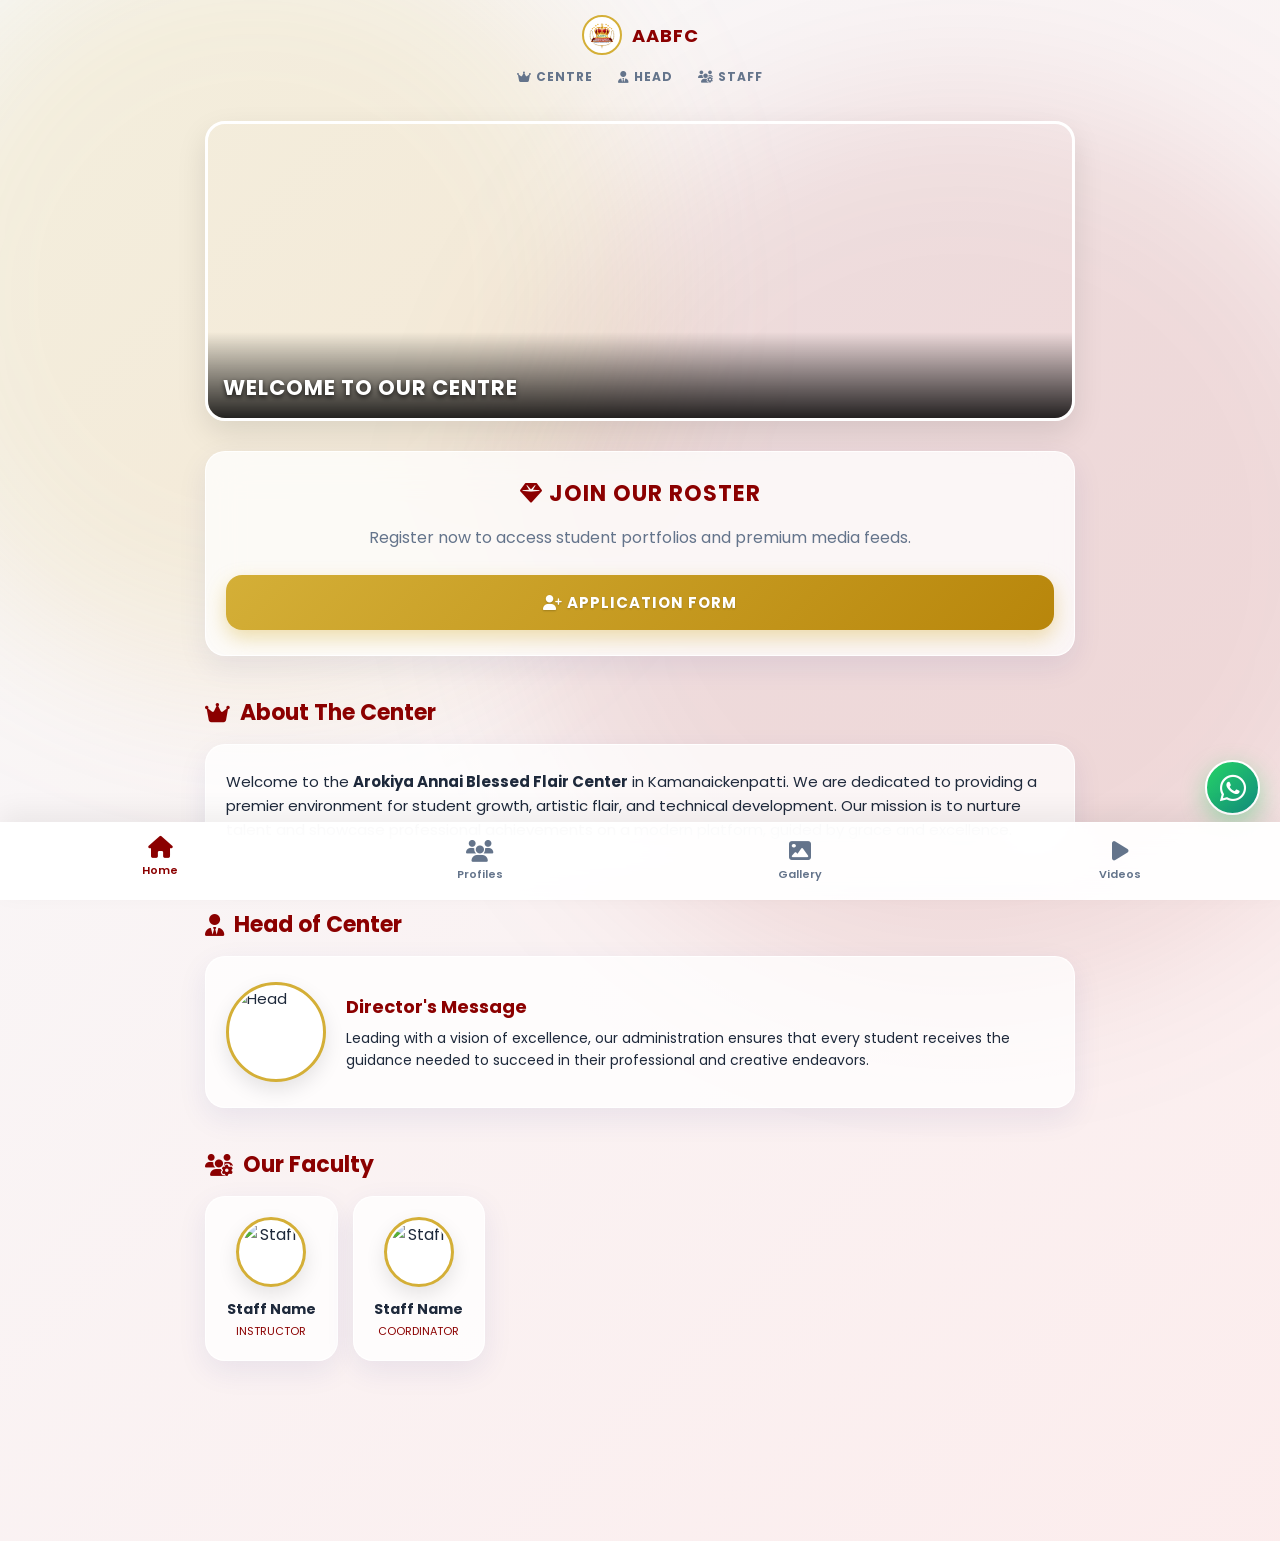
==== commit 5a9ff156: "Github fix" ====
--- a/index.html
+++ b/index.html
@@ -94,8 +94,8 @@
         document.addEventListener('DOMContentLoaded', () => {
             window.addEventListener('scroll', function() {
                 const header = document.getElementById('main-header');
-                if (window.scrollY > 50) header.classList.add('scrolled'); 
-                else header.classList.remove('scrolled');
+                if (window.scrollY > 50) { header.classList.add('scrolled'); } 
+                else { header.classList.remove('scrolled'); }
             });
 
             let slideIndex = 0;
@@ -103,24 +103,25 @@
             function showSlides() {
                 slides.forEach(slide => slide.classList.remove('active'));
                 slideIndex++;
-                if (slideIndex > slides.length) slideIndex = 1;
+                if (slideIndex > slides.length) { slideIndex = 1; }
                 slides[slideIndex - 1].classList.add('active');
                 setTimeout(showSlides, 4500);
             }
-            if(slides.length > 0) showSlides();
+            if(slides.length > 0) { showSlides(); }
 
+            // GITHUB BULLETPROOF SWIPE
             let touchstartX = 0, touchendX = 0;
             const pages = ['index.html', 'profiles.html', 'gallery.html', 'videos.html'];
+            
             let currentPage = window.location.pathname.split('/').pop().split('?')[0];
-            if (!currentPage || currentPage === '') currentPage = 'index.html';
+            if (!pages.includes(currentPage)) { currentPage = 'index.html'; }
             let currentIndex = pages.indexOf(currentPage);
 
             document.addEventListener('touchstart', e => { touchstartX = e.changedTouches[0].screenX; }, {passive: true});
             document.addEventListener('touchend', e => { 
                 touchendX = e.changedTouches[0].screenX; 
-                if(e.target.closest('.page-nav') || e.target.closest('.staff-grid') || e.target.closest('.slideshow-container')) return; 
+                if(e.target.closest('.page-nav') || e.target.closest('.staff-grid') || e.target.closest('.slideshow-container')) return;
                 if (currentIndex === -1) return; 
-                
                 let diff = touchstartX - touchendX;
                 if (diff > 75 && currentIndex < pages.length - 1) window.location.href = pages[currentIndex + 1]; 
                 else if (diff < -75 && currentIndex > 0) window.location.href = pages[currentIndex - 1]; 
--- a/style.css
+++ b/style.css
@@ -1,32 +1,39 @@
 @import url('https://fonts.googleapis.com/css2?family=Poppins:wght@300;400;500;600;700&display=swap');
 
-/* ===== BRIGHT ROYAL PEARL & GOLD THEME ===== */
+/* ===== BRIGHT ROYAL PEARL & GOLD THEME (APP OPTIMIZED) ===== */
 :root {
     --primary: #D4AF37; /* Royal Gold */
-    --primary-dark: #B8860B; /* Dark Gold */
-    --accent: #8B0000; /* Deep Crimson Red */
+    --primary-dark: #B8860B; 
+    --accent: #8B0000; /* Deep Crimson */
     --bg-base: #f8f9fa;
     --text-main: #1e293b; 
     --text-light: #64748b;
     --glass-bg: rgba(255, 255, 255, 0.75);
     --glass-border: rgba(255, 255, 255, 0.9);
-    --glass-shadow: 0 10px 30px 0 rgba(31, 38, 135, 0.1);
+    --glass-shadow: 0 10px 30px 0 rgba(31, 38, 135, 0.08);
     --glass-blur: blur(20px);
     --border-radius-sm: 8px;
     --border-radius-md: 12px;
     --border-radius-lg: 16px;
     --border-radius-xl: 20px;
-    --transition-normal: 0.4s cubic-bezier(0.25, 0.8, 0.25, 1);
+    --transition-normal: 0.3s cubic-bezier(0.25, 0.8, 0.25, 1);
 }
 
-* { box-sizing: border-box; font-family: 'Poppins', sans-serif; margin: 0; padding: 0; }
+* { 
+    box-sizing: border-box; 
+    font-family: 'Poppins', sans-serif; 
+    margin: 0; padding: 0; 
+    /* REMOVE UGLY BLUE TAP HIGHLIGHT ON MOBILE */
+    -webkit-tap-highlight-color: transparent; 
+}
 
 body {
     background: linear-gradient(-45deg, #ffffff, #fff5e6, #fde8e8, #f8f9fa);
     background-size: 400% 400%;
     animation: gradientBG 15s ease infinite;
     color: var(--text-main);
-    padding-bottom: calc(90px + env(safe-area-inset-bottom));
+    /* Extra padding so WhatsApp button doesn't hide content */
+    padding-bottom: calc(120px + env(safe-area-inset-bottom)); 
     overflow-x: hidden;
     -webkit-font-smoothing: antialiased;
     scroll-behavior: smooth;
@@ -35,130 +42,139 @@
     z-index: 0;
 }
 
+/* Background Animated Orbs */
 body::before, body::after {
     content: ''; position: fixed; border-radius: 50%; filter: blur(80px); z-index: -1;
     animation: floatOrb 20s infinite alternate ease-in-out;
 }
-body::before { width: 50vw; height: 50vw; background: rgba(212, 175, 55, 0.2); top: -10%; left: -10%; }
-body::after { width: 60vw; height: 60vw; background: rgba(139, 0, 0, 0.15); bottom: -10%; right: -10%; animation-delay: -10s; }
+body::before { width: 60vw; height: 60vw; background: rgba(212, 175, 55, 0.15); top: -10%; left: -10%; }
+body::after { width: 70vw; height: 70vw; background: rgba(139, 0, 0, 0.1); bottom: -10%; right: -10%; animation-delay: -10s; }
 
+/* Fluid Keyframes */
 @keyframes gradientBG { 0% { background-position: 0% 50%; } 50% { background-position: 100% 50%; } 100% { background-position: 0% 50%; } }
-@keyframes floatOrb { 0% { transform: translate(0, 0) scale(1); } 100% { transform: translate(15vw, 10vh) scale(1.2); } }
-@keyframes fadeInUp { from { opacity: 0; transform: translateY(30px); } to { opacity: 1; transform: translateY(0); } }
-@keyframes scaleIn { from { opacity: 0; transform: scale(0.95); } to { opacity: 1; transform: scale(1); } }
-@keyframes majesticFloat { 0% { transform: translateY(0) scale(1); } 50% { transform: translateY(-6px) scale(1.05); filter: drop-shadow(0 8px 15px rgba(212, 175, 55, 0.5)); } 100% { transform: translateY(0) scale(1); } }
-@keyframes pulseGlow { 0% { box-shadow: 0 0 0 0 rgba(212, 175, 55, 0.4); } 70% { box-shadow: 0 0 0 15px rgba(212, 175, 55, 0); } 100% { box-shadow: 0 0 0 0 rgba(212, 175, 55, 0); } }
+@keyframes floatOrb { 0% { transform: translate(0, 0) scale(1); } 100% { transform: translate(10vw, 10vh) scale(1.1); } }
+@keyframes fadeInUp { from { opacity: 0; transform: translateY(40px); } to { opacity: 1; transform: translateY(0); } }
+@keyframes scaleIn { from { opacity: 0; transform: scale(0.92); } to { opacity: 1; transform: scale(1); } }
+@keyframes majesticFloat { 0%, 100% { transform: translateY(0) scale(1); } 50% { transform: translateY(-5px) scale(1.05); filter: drop-shadow(0 8px 12px rgba(212, 175, 55, 0.4)); } }
 
-.animate-up { animation: fadeInUp 0.8s ease-out forwards; opacity: 0; }
-.animate-scale { animation: scaleIn 0.6s ease-out forwards; opacity: 0; }
+.animate-up { animation: fadeInUp 0.7s cubic-bezier(0.2, 0.8, 0.2, 1) forwards; opacity: 0; }
+.animate-scale { animation: scaleIn 0.6s cubic-bezier(0.2, 0.8, 0.2, 1) forwards; opacity: 0; }
 .slide-page { animation: slideIn 0.3s cubic-bezier(0.25, 0.8, 0.25, 1) forwards; }
 @keyframes slideIn { 0% { transform: translateX(30px); opacity: 0; } 100% { transform: translateX(0); opacity: 1; } }
 
+/* Shared Glass Cards */
 .glass-card, .form-card, .profile-card, .video-card, .tab-content, .gallery-item {
     background: var(--glass-bg); backdrop-filter: var(--glass-blur); -webkit-backdrop-filter: var(--glass-blur);
     border: 1px solid var(--glass-border); box-shadow: var(--glass-shadow);
-    border-radius: var(--border-radius-xl); position: relative; overflow: hidden; transition: var(--transition-normal);
+    border-radius: var(--border-radius-xl); position: relative; overflow: hidden; 
+    transition: var(--transition-normal);
 }
 
-.container { padding: 25px 20px; max-width: 900px; margin: 0 auto; position: relative; width: 100%; z-index: 10; }
+.container { padding: 20px 15px; max-width: 900px; margin: 0 auto; position: relative; width: 100%; z-index: 10; }
 
-.header { background: transparent; padding: 20px 15px 10px 15px; position: sticky; top: 0; z-index: 100; transition: var(--transition-normal); }
-.header.scrolled { background: rgba(255, 255, 255, 0.9); backdrop-filter: var(--glass-blur); -webkit-backdrop-filter: var(--glass-blur); border-bottom: 1px solid var(--glass-border); box-shadow: 0 10px 30px rgba(0, 0, 0, 0.05); padding: 15px; }
-.header-top { display: flex; align-items: center; justify-content: center; gap: 12px; font-size: 18px; font-weight: 700; color: var(--accent); margin-bottom: 10px; text-transform: uppercase; letter-spacing: 1px; }
-.header-logo { width: 45px; height: 45px; border-radius: 50%; object-fit: contain; border: 2px solid var(--primary); flex-shrink: 0; background-color: white; padding: 2px; animation: majesticFloat 4s ease-in-out infinite; }
+/* Dynamic Header */
+.header { background: transparent; padding: 15px 15px 10px 15px; position: sticky; top: 0; z-index: 100; transition: var(--transition-normal); }
+.header.scrolled { background: rgba(255, 255, 255, 0.92); backdrop-filter: var(--glass-blur); -webkit-backdrop-filter: var(--glass-blur); border-bottom: 1px solid var(--glass-border); box-shadow: 0 10px 25px rgba(0, 0, 0, 0.05); padding: 10px 15px; }
+.header-top { display: flex; align-items: center; justify-content: center; gap: 10px; font-size: clamp(16px, 4vw, 18px); font-weight: 700; color: var(--accent); margin-bottom: 8px; text-transform: uppercase; letter-spacing: 1px; }
+.header-logo { width: 40px; height: 40px; border-radius: 50%; object-fit: contain; border: 2px solid var(--primary); flex-shrink: 0; background-color: white; padding: 2px; animation: majesticFloat 4s ease-in-out infinite; }
 .header-top span { white-space: nowrap; overflow: hidden; text-overflow: ellipsis; max-width: 80%; }
 
-.page-nav { display: flex; justify-content: center; gap: 20px; transition: var(--transition-normal); }
-.page-nav a { color: var(--text-light); text-decoration: none; font-size: 12px; font-weight: 700; text-transform: uppercase; letter-spacing: 1.5px; padding-bottom: 5px; position: relative; transition: var(--transition-normal); }
+/* Page Nav */
+.page-nav { display: flex; justify-content: center; gap: 15px; transition: var(--transition-normal); }
+.page-nav a { color: var(--text-light); text-decoration: none; font-size: clamp(10px, 3vw, 12px); font-weight: 700; text-transform: uppercase; letter-spacing: 1px; padding: 5px; position: relative; transition: var(--transition-normal); }
 .page-nav a:hover, .page-nav a.active { color: var(--accent); }
 .page-nav a::after { content: ''; position: absolute; bottom: 0; left: 50%; width: 0; height: 3px; border-radius: 2px; background: var(--primary); transition: var(--transition-normal); transform: translateX(-50%); }
-.page-nav a:hover::after, .page-nav a.active::after { width: 100%; box-shadow: 0 0 10px var(--primary); }
+.page-nav a:hover::after, .page-nav a.active::after { width: 100%; box-shadow: 0 0 8px var(--primary); }
 
-.bottom-nav { position: fixed; bottom: 0; left: 0; width: 100%; background: rgba(255, 255, 255, 0.95); backdrop-filter: var(--glass-blur); -webkit-backdrop-filter: var(--glass-blur); display: flex; justify-content: space-around; padding: 15px 0 calc(15px + env(safe-area-inset-bottom)); border-top: 1px solid var(--glass-border); box-shadow: 0 -10px 30px rgba(0,0,0,0.05); z-index: 1000; }
-.bottom-nav a { text-decoration: none; color: var(--text-light); font-size: 12px; display: flex; flex-direction: column; align-items: center; font-weight: 600; transition: var(--transition-normal); flex: 1; }
-.bottom-nav a.active { color: var(--accent); transform: translateY(-3px); }
-.bottom-nav a i { font-size: 22px; margin-bottom: 6px; transition: var(--transition-normal); }
+/* App-Like Bottom Nav */
+.bottom-nav { position: fixed; bottom: 0; left: 0; width: 100%; background: rgba(255, 255, 255, 0.95); backdrop-filter: var(--glass-blur); -webkit-backdrop-filter: var(--glass-blur); display: flex; justify-content: space-around; padding: 12px 0 calc(12px + env(safe-area-inset-bottom)); border-top: 1px solid var(--glass-border); box-shadow: 0 -10px 25px rgba(0,0,0,0.06); z-index: 1000; user-select: none; }
+.bottom-nav a { text-decoration: none; color: var(--text-light); font-size: 11px; display: flex; flex-direction: column; align-items: center; font-weight: 600; transition: var(--transition-normal); flex: 1; padding: 5px 0; }
+.bottom-nav a.active { color: var(--accent); transform: translateY(-4px); }
+.bottom-nav a i { font-size: 22px; margin-bottom: 4px; transition: var(--transition-normal); }
+.bottom-nav a:active { transform: scale(0.9); } /* Tactile tap */
 
-.floating-wa { position: fixed; bottom: calc(90px + env(safe-area-inset-bottom)); right: 20px; background: linear-gradient(135deg, #25D366, #128C7E); color: white; width: 60px; height: 60px; border-radius: 50%; display: flex; align-items: center; justify-content: center; font-size: 35px; box-shadow: 0 8px 32px rgba(37, 211, 102, 0.4); z-index: 999; text-decoration: none; transition: var(--transition-normal); border: 2px solid white; animation: pulseGlow 2s infinite; }
-.floating-wa:hover { transform: scale(1.1) translateY(-5px); }
+/* Floating WhatsApp */
+.floating-wa { position: fixed; bottom: calc(85px + env(safe-area-inset-bottom)); right: 20px; background: linear-gradient(135deg, #25D366, #128C7E); color: white; width: 55px; height: 55px; border-radius: 50%; display: flex; align-items: center; justify-content: center; font-size: 30px; box-shadow: 0 8px 25px rgba(37, 211, 102, 0.4); z-index: 999; text-decoration: none; transition: var(--transition-normal); border: 2px solid white; }
+.floating-wa:active { transform: scale(0.85); }
 
-.slideshow-container { width: 100%; height: 250px; border-radius: var(--border-radius-xl); overflow: hidden; position: relative; margin-bottom: 40px; border: 3px solid white; box-shadow: 0 15px 35px rgba(0,0,0,0.1); }
-.slide { width: 100%; height: 100%; position: absolute; top: 0; left: 0; background-size: cover; background-position: center; opacity: 0; transition: opacity 1s ease-in-out; }
+/* Slideshow */
+.slideshow-container { width: 100%; height: clamp(200px, 50vw, 300px); border-radius: var(--border-radius-xl); overflow: hidden; position: relative; margin-bottom: 30px; border: 3px solid white; box-shadow: 0 12px 30px rgba(0,0,0,0.1); }
+.slide { width: 100%; height: 100%; position: absolute; top: 0; left: 0; background-size: cover; background-position: center; opacity: 0; transition: opacity 0.8s ease-in-out; }
 .slide.active { opacity: 1; }
-.slide-overlay { position: absolute; bottom: 0; left: 0; width: 100%; padding: 40px 20px 20px; background: linear-gradient(to top, rgba(0,0,0,0.8), transparent); color: white; text-shadow: 0 2px 5px rgba(0,0,0,0.8); letter-spacing: 1px; text-transform: uppercase; }
+.slide-overlay { position: absolute; bottom: 0; left: 0; width: 100%; padding: 40px 15px 15px; background: linear-gradient(to top, rgba(0,0,0,0.85), transparent); color: white; text-shadow: 0 2px 5px rgba(0,0,0,0.8); letter-spacing: 1px; text-transform: uppercase; font-size: clamp(14px, 4vw, 18px); }
 
-.content-section { margin-bottom: 50px; scroll-margin-top: 100px; } 
-.content-section h2 { color: var(--accent); font-size: 22px; margin-bottom: 20px; display: flex; align-items: center; gap: 10px; }
-.content-card { padding: 30px; line-height: 1.7; color: var(--text-main); font-size: 15px; }
-.content-card:hover { border-color: var(--primary); box-shadow: 0 10px 40px rgba(212, 175, 55, 0.2); }
+/* Content Sections */
+.content-section { margin-bottom: 40px; scroll-margin-top: 90px; } 
+.content-section h2 { color: var(--accent); font-size: clamp(18px, 5vw, 22px); margin-bottom: 15px; display: flex; align-items: center; gap: 10px; }
+.content-card { padding: 25px 20px; line-height: 1.6; color: var(--text-main); font-size: clamp(14px, 3.5vw, 15px); }
 .staff-grid { display: grid; grid-template-columns: repeat(auto-fill, minmax(130px, 1fr)); gap: 15px; margin-top: 15px; }
 
-.form-card { padding: 35px 30px; }
-.form-group { margin-bottom: 20px; position: relative; }
-.form-group input { width: 100%; padding: 18px 45px 18px 20px; background: rgba(255, 255, 255, 0.9); border: 2px solid rgba(0,0,0,0.05); color: var(--text-main); border-radius: var(--border-radius-lg); font-size: 16px; transition: var(--transition-normal); -webkit-appearance: none; box-shadow: inset 0 2px 4px rgba(0,0,0,0.02); }
-.form-group input::placeholder { color: var(--text-light); }
+/* Forms & Inputs (Mobile Optimized) */
+.form-card { padding: 25px 20px; }
+.form-group { margin-bottom: 15px; position: relative; }
+.form-group input { width: 100%; padding: 16px 40px 16px 16px; background: rgba(255, 255, 255, 0.9); border: 2px solid rgba(0,0,0,0.05); color: var(--text-main); border-radius: var(--border-radius-lg); font-size: 16px; transition: var(--transition-normal); -webkit-appearance: none; box-shadow: inset 0 2px 4px rgba(0,0,0,0.02); }
+.form-group input::placeholder { color: var(--text-light); font-size: 14px; }
 .form-group input:focus { outline: none; border-color: var(--primary); background: #fff; box-shadow: 0 0 0 4px rgba(212, 175, 55, 0.2); }
-.input-icon { position: absolute; right: 18px; top: 50%; transform: translateY(-50%); color: var(--text-light); font-size: 18px; pointer-events: none; transition: var(--transition-normal); }
-.form-group input:focus + .input-icon { color: var(--primary); }
+.input-icon { position: absolute; right: 16px; top: 50%; transform: translateY(-50%); color: var(--text-light); font-size: 16px; pointer-events: none; transition: var(--transition-normal); }
 
-.btn { display: block; width: 100%; padding: 18px; background: linear-gradient(135deg, var(--primary) 0%, var(--primary-dark) 100%); color: white; text-align: center; text-decoration: none; border: none; border-radius: var(--border-radius-lg); font-size: 16px; font-weight: 700; cursor: pointer; transition: var(--transition-normal); text-transform: uppercase; letter-spacing: 1.5px; box-shadow: 0 8px 20px rgba(212, 175, 55, 0.4); position: relative; overflow: hidden; text-shadow: 0 1px 2px rgba(0,0,0,0.2); }
-.btn::after { content: ''; position: absolute; top: 0; left: -100%; width: 50%; height: 100%; background: linear-gradient(90deg, transparent, rgba(255,255,255,0.4), transparent); transition: 0.5s; }
-.btn:hover { transform: translateY(-3px); box-shadow: 0 12px 25px rgba(212, 175, 55, 0.6); }
-.btn:hover::after { left: 150%; }
+/* Tactile Buttons */
+.btn { display: block; width: 100%; padding: 16px; background: linear-gradient(135deg, var(--primary) 0%, var(--primary-dark) 100%); color: white; text-align: center; text-decoration: none; border: none; border-radius: var(--border-radius-lg); font-size: 15px; font-weight: 700; cursor: pointer; transition: var(--transition-normal); text-transform: uppercase; letter-spacing: 1px; box-shadow: 0 8px 20px rgba(212, 175, 55, 0.4); text-shadow: 0 1px 2px rgba(0,0,0,0.2); user-select: none; }
+.btn:active { transform: scale(0.96); box-shadow: 0 4px 10px rgba(212, 175, 55, 0.3); } /* Mobile Press Effect */
 
-.profile-grid { display: grid; grid-template-columns: repeat(auto-fill, minmax(160px, 1fr)); gap: 20px; }
-.profile-card { padding: 30px 20px; text-align: center; text-decoration: none; color: var(--text-main); display: flex; flex-direction: column; align-items: center; justify-content: center; }
-.profile-card:hover { transform: translateY(-8px); border-color: var(--primary); box-shadow: 0 15px 35px rgba(212, 175, 55, 0.2); }
-.profile-avatar { width: 90px; height: 90px; background: #fff; border-radius: 50%; margin: 0 auto 15px; display: flex; align-items: center; justify-content: center; box-shadow: 0 8px 20px rgba(0,0,0,0.1); overflow: hidden; border: 3px solid var(--primary); flex-shrink: 0; padding: 2px; transition: var(--transition-normal); }
-.profile-card:hover .profile-avatar { transform: scale(1.1); box-shadow: 0 10px 25px rgba(212, 175, 55, 0.4); }
+/* Profiles Grid */
+.profile-grid { display: grid; grid-template-columns: repeat(auto-fill, minmax(140px, 1fr)); gap: 15px; }
+.profile-card { padding: 25px 15px; text-align: center; text-decoration: none; color: var(--text-main); display: flex; flex-direction: column; align-items: center; justify-content: center; }
+.profile-card:active { transform: scale(0.95); } /* Mobile Tap */
+.profile-avatar { width: clamp(70px, 20vw, 90px); height: clamp(70px, 20vw, 90px); background: #fff; border-radius: 50%; margin: 0 auto 12px; display: flex; align-items: center; justify-content: center; box-shadow: 0 8px 20px rgba(0,0,0,0.1); overflow: hidden; border: 3px solid var(--primary); flex-shrink: 0; padding: 2px; }
 .profile-avatar img { width: 100%; height: 100%; border-radius: 50%; object-fit: cover; }
 
-.tabs { display: flex; background: rgba(255,255,255,0.6); border: 1px solid var(--glass-border); border-radius: var(--border-radius-lg); padding: 6px; margin-bottom: 25px; box-shadow: inset 0 2px 5px rgba(0,0,0,0.02); }
-.tab-btn { flex: 1; padding: 14px 10px; background: transparent; border: none; border-radius: var(--border-radius-md); cursor: pointer; font-weight: 600; color: var(--text-light); display: flex; align-items: center; justify-content: center; gap: 8px; font-size: 15px; transition: var(--transition-normal); }
-.tab-btn:hover { color: var(--accent); }
-.tab-btn.active { background: white; color: var(--accent); box-shadow: 0 2px 10px rgba(0,0,0,0.05); }
-.tab-content { display: none; padding: 25px; animation: slideUp 0.3s ease-out; }
+/* Tabs */
+.tabs { display: flex; background: rgba(255,255,255,0.6); border: 1px solid var(--glass-border); border-radius: var(--border-radius-lg); padding: 4px; margin-bottom: 20px; }
+.tab-btn { flex: 1; padding: 12px 8px; background: transparent; border: none; border-radius: var(--border-radius-md); cursor: pointer; font-weight: 600; color: var(--text-light); display: flex; align-items: center; justify-content: center; gap: 5px; font-size: clamp(12px, 3vw, 14px); transition: var(--transition-normal); -webkit-tap-highlight-color: transparent; }
+.tab-btn.active { background: white; color: var(--accent); box-shadow: 0 2px 8px rgba(0,0,0,0.05); }
+.tab-content { display: none; padding: 20px 15px; animation: slideUp 0.3s ease-out; }
 .tab-content.active { display: block; }
 
-.video-grid { display: grid; grid-template-columns: repeat(auto-fit, minmax(280px, 1fr)); gap: 25px; margin-top: 20px; }
+/* Video Gallery */
+.video-grid { display: grid; grid-template-columns: repeat(auto-fill, minmax(280px, 1fr)); gap: 20px; margin-top: 15px; }
 .video-card { padding: 0; border-radius: var(--border-radius-lg); transition: var(--transition-normal); }
-.video-card:hover { transform: translateY(-8px); border-color: var(--primary); box-shadow: 0 15px 35px rgba(212, 175, 55, 0.3); }
+.video-card:active { transform: scale(0.97); }
 .video-wrapper { position: relative; padding-bottom: 56.25%; height: 0; width: 100%; border-bottom: 1px solid var(--glass-border); overflow: hidden; }
-.video-wrapper iframe { position: absolute; top: 0; left: 0; width: 100%; height: 100%; border: none; transition: var(--transition-normal); }
-.video-card:hover .video-wrapper iframe { transform: scale(1.05); }
-.video-info { padding: 20px; background: rgba(255,255,255,0.6); }
+.video-wrapper iframe { position: absolute; top: 0; left: 0; width: 100%; height: 100%; border: none; }
+.video-info { padding: 15px; background: rgba(255,255,255,0.6); }
 
-/* Gallery Layout - Fixed Alignment */
-.photo-grid { display: grid; grid-template-columns: repeat(auto-fill, minmax(140px, 1fr)); gap: 20px; margin-top: 15px; width: 100%; }
-.photo-card { padding: 12px; text-align: center; display: flex; flex-direction: column; align-items: center; justify-content: center; }
-.photo-card img { width: 100%; height: 140px; object-fit: cover; border-radius: var(--border-radius-md); margin-bottom: 12px; border: 2px solid white; box-shadow: 0 8px 20px rgba(0,0,0,0.1); transition: var(--transition-normal); }
-.photo-card:hover img { transform: scale(1.05); border-color: var(--primary); box-shadow: 0 12px 30px rgba(212, 175, 55, 0.4); }
-.photo-desc { color: var(--text-main); font-size: 13px; font-weight: 600; text-transform: capitalize; letter-spacing: 0.5px; width: 100%; white-space: nowrap; overflow: hidden; text-overflow: ellipsis; }
+/* Masonry Photo Gallery (Mobile Perfected) */
+.photo-grid { column-count: 1; column-gap: 15px; margin-top: 15px; width: 100%; }
+@media (min-width: 600px) { .photo-grid { column-count: 2; } }
+@media (min-width: 900px) { .photo-grid { column-count: 3; } }
 
-.loader { text-align: center; padding: 30px; font-weight: 600; color: var(--primary); display: flex; align-items: center; flex-direction: column; gap: 15px; }
+.photo-card { 
+    break-inside: avoid; margin-bottom: 20px; padding: 10px; 
+    display: inline-block; width: 100%; text-align: center; cursor: pointer;
+    background: var(--glass-bg); backdrop-filter: var(--glass-blur); -webkit-backdrop-filter: var(--glass-blur);
+    border: 1px solid var(--glass-border); border-radius: var(--border-radius-lg);
+    box-shadow: var(--glass-shadow); transition: var(--transition-normal);
+}
+.photo-card:active { transform: scale(0.96); } /* Mobile Tap */
+.photo-card img { width: 100%; height: auto; display: block; border-radius: var(--border-radius-sm); margin-bottom: 10px; border: 2px solid white; box-shadow: 0 4px 15px rgba(0,0,0,0.1); }
+.photo-desc { color: var(--text-main); font-size: 13px; font-weight: 700; text-transform: uppercase; letter-spacing: 0.5px; }
 
-@media (max-width: 768px) {
-    .container { padding: 20px 15px; }
-    .header { font-size: 16px; padding: 15px; border-bottom-left-radius: 15px; border-bottom-right-radius: 15px; }
-    .profile-grid { grid-template-columns: repeat(auto-fill, minmax(140px, 1fr)); gap: 15px; }
-    .video-grid { grid-template-columns: 1fr; gap: 20px; }
-    .form-card, .tab-content { padding: 20px 15px; }
+/* Full-Screen App Lightbox */
+#lightbox {
+    position: fixed; top: 0; left: 0; width: 100vw; height: 100vh;
+    background: rgba(0, 0, 0, 0.98); z-index: 9999;
+    display: none; align-items: center; justify-content: center; flex-direction: column;
+    opacity: 0; transition: opacity 0.3s ease; backdrop-filter: blur(10px); -webkit-backdrop-filter: blur(10px);
 }
-@media (max-width: 480px) {
-    .header-top span { font-size: 13px; }
-    .header-logo { width: 35px; height: 35px; }
-    .page-nav a { font-size: 10px; gap: 10px; }
-    .slideshow-container { height: 200px; }
-    .btn, .form-group input { font-size: 15px; padding: 16px; }
-    .form-group input { padding-right: 40px; }
-    .profile-grid { grid-template-columns: repeat(auto-fill, minmax(130px, 1fr)); gap: 12px; }
-    .profile-card { padding: 20px 15px; }
-    .profile-avatar { width: 70px; height: 70px; }
-    .profile-card h3 { font-size: 15px; }
-    .tab-btn { padding: 12px 8px; font-size: 13px; gap: 5px; }
-    .bottom-nav a { font-size: 11px; }
-    .bottom-nav a i { font-size: 20px; margin-bottom: 4px; }
-    .video-info { padding: 15px; }
-    .video-info h4 { font-size: 15px; }
-    .floating-wa { width: 50px; height: 50px; font-size: 26px; }
-}+#lightbox.active { display: flex; opacity: 1; }
+#lb-img { max-width: 100vw; max-height: 80vh; object-fit: contain; transition: transform 0.3s ease; }
+.lb-close { position: absolute; top: env(safe-area-inset-top, 20px); right: 20px; color: white; font-size: 30px; padding: 10px; cursor: pointer; z-index: 10000; background: rgba(255,255,255,0.1); border-radius: 50%; width: 45px; height: 45px; display: flex; justify-content: center; align-items: center; }
+.lb-nav { position: absolute; top: 50%; transform: translateY(-50%); color: white; font-size: 35px; padding: 15px; z-index: 10000; background: rgba(255,255,255,0.1); border-radius: 50%; display: flex; justify-content: center; align-items: center; width: 50px; height: 50px; }
+.lb-prev { left: 10px; }
+.lb-next { right: 10px; }
+#lb-desc { margin-top: 15px; color: var(--primary); font-size: 16px; font-weight: 600; text-transform: uppercase; letter-spacing: 1px; padding: 0 20px; text-align: center; }
+
+/* Hide Desktop Arrows on Mobile */
+@media (max-width: 600px) { .lb-nav { display: none; } }
+
+.loader { text-align: center; padding: 30px; font-weight: 600; color: var(--primary); display: flex; align-items: center; flex-direction: column; gap: 12px; font-size: 14px; }
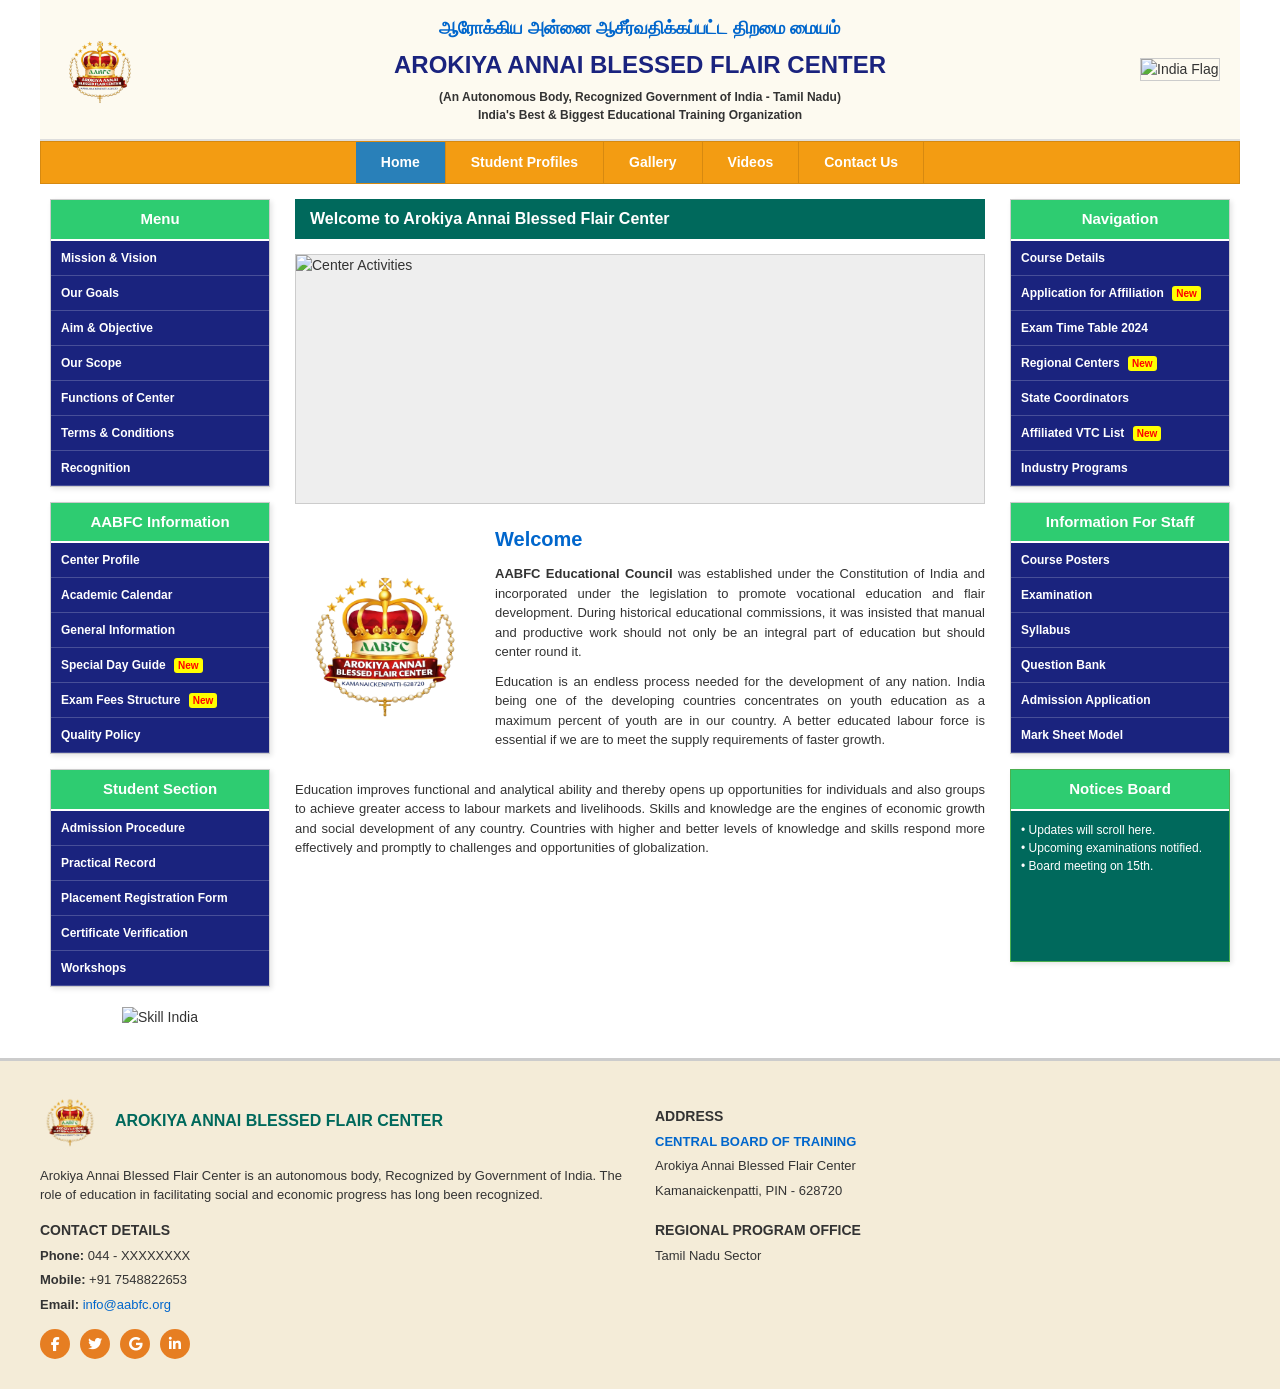
==== commit 482d0824: "ICEVRT" ====
--- a/index.html
+++ b/index.html
@@ -9,124 +9,176 @@
     <link rel="stylesheet" href="https://cdnjs.cloudflare.com/ajax/libs/font-awesome/6.4.0/css/all.min.css">
 </head>
 <body>
-    <div class="header" id="main-header">
-        <div class="header-top">
-            <img src="logo.png" alt="Logo" class="header-logo">
-            <span>AABFC</span>
+
+    <!-- TOP HEADER -->
+    <header class="top-header">
+        <div class="header-logos">
+            <img src="logo.png" alt="AABFC Logo">
         </div>
-        <div class="page-nav">
-            <a href="#centre"><i class="fa-solid fa-crown"></i> Centre</a>
-            <a href="#head"><i class="fa-solid fa-user-tie"></i> Head</a>
-            <a href="#staff"><i class="fa-solid fa-users-gear"></i> Staff</a>
+        <div class="header-text">
+            <h2>ஆரோக்கிய அன்னை ஆசீர்வதிக்கப்பட்ட திறமை மையம்</h2>
+            <h1>AROKIYA ANNAI BLESSED FLAIR CENTER</h1>
+            <p>(An Autonomous Body, Recognized Government of India - Tamil Nadu)</p>
+            <p>India's Best & Biggest Educational Training Organization</p>
         </div>
+        <div class="header-logos">
+            <img src="https://upload.wikimedia.org/wikipedia/en/4/41/Flag_of_India.svg" alt="India Flag" style="width: 80px; height: auto; border: 1px solid #ccc;">
+        </div>
+    </header>
+
+    <!-- NAVIGATION MENU -->
+    <nav class="main-nav">
+        <ul>
+            <li><a href="index.html" class="active">Home</a></li>
+            <li><a href="profiles.html">Student Profiles</a></li>
+            <li><a href="gallery.html">Gallery</a></li>
+            <li><a href="videos.html">Videos</a></li>
+            <li><a href="registration.html">Contact Us</a></li>
+        </ul>
+    </nav>
+
+    <!-- MAIN 3-COLUMN CONTAINER -->
+    <div class="container">
+        
+        <!-- LEFT SIDEBAR -->
+        <aside class="left-sidebar">
+            <div class="sidebar-box">
+                <div class="sidebar-header">Menu</div>
+                <ul class="sidebar-menu">
+                    <li><a href="#">Mission & Vision</a></li>
+                    <li><a href="#">Our Goals</a></li>
+                    <li><a href="#">Aim & Objective</a></li>
+                    <li><a href="#">Our Scope</a></li>
+                    <li><a href="#">Functions of Center</a></li>
+                    <li><a href="#">Terms & Conditions</a></li>
+                    <li><a href="#">Recognition</a></li>
+                </ul>
+            </div>
+
+            <div class="sidebar-box">
+                <div class="sidebar-header">AABFC Information</div>
+                <ul class="sidebar-menu">
+                    <li><a href="#">Center Profile</a></li>
+                    <li><a href="#">Academic Calendar</a></li>
+                    <li><a href="#">General Information</a></li>
+                    <li><a href="#">Special Day Guide <span class="new">New</span></a></li>
+                    <li><a href="#">Exam Fees Structure <span class="new">New</span></a></li>
+                    <li><a href="#">Quality Policy</a></li>
+                </ul>
+            </div>
+
+            <div class="sidebar-box">
+                <div class="sidebar-header">Student Section</div>
+                <ul class="sidebar-menu">
+                    <li><a href="#">Admission Procedure</a></li>
+                    <li><a href="#">Practical Record</a></li>
+                    <li><a href="#">Placement Registration Form</a></li>
+                    <li><a href="#">Certificate Verification</a></li>
+                    <li><a href="#">Workshops</a></li>
+                </ul>
+            </div>
+            
+            <div style="text-align: center; margin-top: 20px;">
+                <img src="https://upload.wikimedia.org/wikipedia/commons/thumb/e/e0/Skill_India_logo.svg/1200px-Skill_India_logo.svg.png" alt="Skill India" style="width: 120px;">
+            </div>
+        </aside>
+
+        <!-- CENTER CONTENT AREA -->
+        <main class="content-area">
+            <div class="content-header">Welcome to Arokiya Annai Blessed Flair Center</div>
+            
+            <div class="slider-placeholder">
+                <img src="slide1.png" alt="Center Activities">
+            </div>
+
+            <div class="welcome-section">
+                <img src="logo.png" alt="AABFC Emblem">
+                <div class="welcome-text">
+                    <h3>Welcome</h3>
+                    <p><strong>AABFC Educational Council</strong> was established under the Constitution of India and incorporated under the legislation to promote vocational education and flair development. During historical educational commissions, it was insisted that manual and productive work should not only be an integral part of education but should center round it.</p>
+                    <p>Education is an endless process needed for the development of any nation. India being one of the developing countries concentrates on youth education as a maximum percent of youth are in our country. A better educated labour force is essential if we are to meet the supply requirements of faster growth.</p>
+                </div>
+            </div>
+            <p style="text-align: justify; font-size: 13px;">Education improves functional and analytical ability and thereby opens up opportunities for individuals and also groups to achieve greater access to labour markets and livelihoods. Skills and knowledge are the engines of economic growth and social development of any country. Countries with higher and better levels of knowledge and skills respond more effectively and promptly to challenges and opportunities of globalization.</p>
+        </main>
+
+        <!-- RIGHT SIDEBAR -->
+        <aside class="right-sidebar">
+            <div class="sidebar-box">
+                <div class="sidebar-header">Navigation</div>
+                <ul class="sidebar-menu">
+                    <li><a href="#">Course Details</a></li>
+                    <li><a href="#">Application for Affiliation <span class="new">New</span></a></li>
+                    <li><a href="#">Exam Time Table 2024</a></li>
+                    <li><a href="#">Regional Centers <span class="new">New</span></a></li>
+                    <li><a href="#">State Coordinators</a></li>
+                    <li><a href="#">Affiliated VTC List <span class="new">New</span></a></li>
+                    <li><a href="#">Industry Programs</a></li>
+                </ul>
+            </div>
+
+            <div class="sidebar-box">
+                <div class="sidebar-header">Information For Staff</div>
+                <ul class="sidebar-menu">
+                    <li><a href="#">Course Posters</a></li>
+                    <li><a href="#">Examination</a></li>
+                    <li><a href="#">Syllabus</a></li>
+                    <li><a href="#">Question Bank</a></li>
+                    <li><a href="#">Admission Application</a></li>
+                    <li><a href="#">Mark Sheet Model</a></li>
+                </ul>
+            </div>
+
+            <div class="sidebar-box" style="border-color: #4caf50;">
+                <div class="sidebar-header">Notices Board</div>
+                <div style="background: #00695c; height: 150px; padding: 10px; color: white; font-size: 12px; overflow-y: auto;">
+                    <p>• Updates will scroll here.</p>
+                    <p>• Upcoming examinations notified.</p>
+                    <p>• Board meeting on 15th.</p>
+                </div>
+            </div>
+        </aside>
+
     </div>
-    
-    <div class="container">
-        <div class="slideshow-container animate-scale">
-            <div class="slide active" style="background-image: url('slide1.png');">
-                <div class="slide-overlay"><h3>Welcome to our Centre</h3></div>
+
+    <!-- FOOTER -->
+    <footer class="footer">
+        <div class="footer-content">
+            <div>
+                <div class="footer-logo-row">
+                    <img src="logo.png" alt="Logo">
+                    <h4>AROKIYA ANNAI BLESSED FLAIR CENTER</h4>
+                </div>
+                <p>Arokiya Annai Blessed Flair Center is an autonomous body, Recognized by Government of India. The role of education in facilitating social and economic progress has long been recognized.</p>
+                
+                <div class="footer-contact">
+                    <h5>CONTACT DETAILS</h5>
+                    <p><strong>Phone:</strong> 044 - XXXXXXXX</p>
+                    <p><strong>Mobile:</strong> +91 7548822653</p>
+                    <p><strong>Email:</strong> <a href="mailto:info@aabfc.org">info@aabfc.org</a></p>
+                </div>
+
+                <div class="social-icons">
+                    <span><i class="fa-brands fa-facebook-f"></i></span>
+                    <span><i class="fa-brands fa-twitter"></i></span>
+                    <span><i class="fa-brands fa-google"></i></span>
+                    <span><i class="fa-brands fa-linkedin-in"></i></span>
+                </div>
             </div>
-            <div class="slide" style="background-image: url('slide2.png');">
-                <div class="slide-overlay"><h3>Empowering Students</h3></div>
-            </div>
-            <div class="slide" style="background-image: url('slide3.png');">
-                <div class="slide-overlay"><h3>Professional Excellence</h3></div>
+
+            <div>
+                <div class="footer-contact">
+                    <h5>ADDRESS</h5>
+                    <p style="color: var(--text-blue); font-weight: bold;">CENTRAL BOARD OF TRAINING</p>
+                    <p>Arokiya Annai Blessed Flair Center</p>
+                    <p>Kamanaickenpatti, PIN - 628720</p>
+                    
+                    <h5 style="margin-top: 20px;">REGIONAL PROGRAM OFFICE</h5>
+                    <p>Tamil Nadu Sector</p>
+                </div>
             </div>
         </div>
+    </footer>
 
-        <div class="glass-card form-card animate-up" style="text-align: center; margin-bottom: 40px; animation-delay: 0.2s;">
-            <h2 style="font-size: 22px; margin-bottom: 15px; color: var(--accent); text-transform: uppercase; letter-spacing: 1px;"><i class="fa-solid fa-gem"></i> Join Our Roster</h2>
-            <p style="color: var(--text-light); margin-bottom: 25px;">Register now to access student portfolios and premium media feeds.</p>
-            <a href="registration.html" class="btn"><i class="fa-solid fa-user-plus"></i> Application Form</a>
-        </div>
-
-        <section id="centre" class="content-section animate-up" style="animation-delay: 0.3s;">
-            <h2><i class="fa-solid fa-crown"></i> About The Center</h2>
-            <div class="glass-card content-card">
-                <p>Welcome to the <strong>Arokiya Annai Blessed Flair Center</strong> in Kamanaickenpatti. We are dedicated to providing a premier environment for student growth, artistic flair, and technical development. Our mission is to nurture talent and showcase professional achievements on a modern platform, guided by grace and excellence.</p>
-            </div>
-        </section>
-
-        <section id="head" class="content-section animate-up" style="animation-delay: 0.4s;">
-            <h2><i class="fa-solid fa-user-tie"></i> Head of Center</h2>
-            <div class="glass-card content-card" style="display: flex; gap: 20px; align-items: center; flex-wrap: wrap;">
-                <div class="profile-avatar" style="width: 100px; height: 100px; margin: 0;">
-                    <img src="https://ui-avatars.com/api/?name=Head&background=8B0000&color=fff&size=200" alt="Head">
-                </div>
-                <div style="flex: 1; min-width: 200px;">
-                    <h3 style="color: var(--accent); margin-bottom: 5px; font-size: 18px;">Director's Message</h3>
-                    <p style="font-size: 14px; color: var(--text-main);">Leading with a vision of excellence, our administration ensures that every student receives the guidance needed to succeed in their professional and creative endeavors.</p>
-                </div>
-            </div>
-        </section>
-
-        <section id="staff" class="content-section animate-up" style="animation-delay: 0.5s;">
-            <h2><i class="fa-solid fa-users-gear"></i> Our Faculty</h2>
-            <div class="staff-grid">
-                <div class="glass-card profile-card" style="padding: 20px 10px;">
-                    <div class="profile-avatar" style="width: 70px; height: 70px;">
-                        <img src="https://ui-avatars.com/api/?name=Faculty+One&background=D4AF37&color=fff" alt="Staff">
-                    </div>
-                    <h4 style="font-size: 14px; margin-bottom: 3px;">Staff Name</h4>
-                    <p style="font-size: 11px; color: var(--accent); text-transform: uppercase;">Instructor</p>
-                </div>
-                <div class="glass-card profile-card" style="padding: 20px 10px;">
-                    <div class="profile-avatar" style="width: 70px; height: 70px;">
-                        <img src="https://ui-avatars.com/api/?name=Faculty+Two&background=D4AF37&color=fff" alt="Staff">
-                    </div>
-                    <h4 style="font-size: 14px; margin-bottom: 3px;">Staff Name</h4>
-                    <p style="font-size: 11px; color: var(--accent); text-transform: uppercase;">Coordinator</p>
-                </div>
-            </div>
-        </section>
-    </div>
-
-    <a href="https://wa.me/917548822653" target="_blank" class="floating-wa"><i class="fa-brands fa-whatsapp"></i></a>
-
-    <div class="bottom-nav">
-        <a href="index.html" class="active"><i class="fa-solid fa-house"></i>Home</a>
-        <a href="profiles.html"><i class="fa-solid fa-users"></i>Profiles</a>
-        <a href="gallery.html"><i class="fa-solid fa-image"></i>Gallery</a>
-        <a href="videos.html"><i class="fa-solid fa-play"></i>Videos</a>
-    </div>
-
-    <script>
-        document.addEventListener('DOMContentLoaded', () => {
-            window.addEventListener('scroll', function() {
-                const header = document.getElementById('main-header');
-                if (window.scrollY > 50) { header.classList.add('scrolled'); } 
-                else { header.classList.remove('scrolled'); }
-            });
-
-            let slideIndex = 0;
-            const slides = document.querySelectorAll('.slide');
-            function showSlides() {
-                slides.forEach(slide => slide.classList.remove('active'));
-                slideIndex++;
-                if (slideIndex > slides.length) { slideIndex = 1; }
-                slides[slideIndex - 1].classList.add('active');
-                setTimeout(showSlides, 4500);
-            }
-            if(slides.length > 0) { showSlides(); }
-
-            // GITHUB BULLETPROOF SWIPE
-            let touchstartX = 0, touchendX = 0;
-            const pages = ['index.html', 'profiles.html', 'gallery.html', 'videos.html'];
-            
-            let currentPage = window.location.pathname.split('/').pop().split('?')[0];
-            if (!pages.includes(currentPage)) { currentPage = 'index.html'; }
-            let currentIndex = pages.indexOf(currentPage);
-
-            document.addEventListener('touchstart', e => { touchstartX = e.changedTouches[0].screenX; }, {passive: true});
-            document.addEventListener('touchend', e => { 
-                touchendX = e.changedTouches[0].screenX; 
-                if(e.target.closest('.page-nav') || e.target.closest('.staff-grid') || e.target.closest('.slideshow-container')) return;
-                if (currentIndex === -1) return; 
-                let diff = touchstartX - touchendX;
-                if (diff > 75 && currentIndex < pages.length - 1) window.location.href = pages[currentIndex + 1]; 
-                else if (diff < -75 && currentIndex > 0) window.location.href = pages[currentIndex - 1]; 
-            }, {passive: true});
-        });
-    </script>
 </body>
 </html>
--- a/style.css
+++ b/style.css
@@ -1,180 +1,78 @@
-@import url('https://fonts.googleapis.com/css2?family=Poppins:wght@300;400;500;600;700&display=swap');
+/* ===== OFFICIAL INSTITUTIONAL THEME ===== */
+@import url('https://fonts.googleapis.com/css2?family=Arial:wght@400;700&display=swap');
 
-/* ===== BRIGHT ROYAL PEARL & GOLD THEME (APP OPTIMIZED) ===== */
 :root {
-    --primary: #D4AF37; /* Royal Gold */
-    --primary-dark: #B8860B; 
-    --accent: #8B0000; /* Deep Crimson */
-    --bg-base: #f8f9fa;
-    --text-main: #1e293b; 
-    --text-light: #64748b;
-    --glass-bg: rgba(255, 255, 255, 0.75);
-    --glass-border: rgba(255, 255, 255, 0.9);
-    --glass-shadow: 0 10px 30px 0 rgba(31, 38, 135, 0.08);
-    --glass-blur: blur(20px);
-    --border-radius-sm: 8px;
-    --border-radius-md: 12px;
-    --border-radius-lg: 16px;
-    --border-radius-xl: 20px;
-    --transition-normal: 0.3s cubic-bezier(0.25, 0.8, 0.25, 1);
+    --header-bg: #fdfaf0;
+    --nav-bg: #f39c12; /* Official Orange */
+    --nav-hover: #e67e22;
+    --sidebar-header: #2ecc71; /* Green */
+    --sidebar-bg: #1a237e; /* Dark Blue */
+    --footer-bg: #f4ecd8; /* Tan */
+    --text-dark: #333;
+    --text-blue: #0066cc;
 }
 
-* { 
-    box-sizing: border-box; 
-    font-family: 'Poppins', sans-serif; 
-    margin: 0; padding: 0; 
-    /* REMOVE UGLY BLUE TAP HIGHLIGHT ON MOBILE */
-    -webkit-tap-highlight-color: transparent; 
-}
+* { box-sizing: border-box; margin: 0; padding: 0; font-family: Arial, Helvetica, sans-serif; }
 
-body {
-    background: linear-gradient(-45deg, #ffffff, #fff5e6, #fde8e8, #f8f9fa);
-    background-size: 400% 400%;
-    animation: gradientBG 15s ease infinite;
-    color: var(--text-main);
-    /* Extra padding so WhatsApp button doesn't hide content */
-    padding-bottom: calc(120px + env(safe-area-inset-bottom)); 
-    overflow-x: hidden;
-    -webkit-font-smoothing: antialiased;
-    scroll-behavior: smooth;
-    min-height: 100vh;
-    position: relative;
-    z-index: 0;
-}
+body { background-color: #fff; color: var(--text-dark); line-height: 1.5; font-size: 14px; }
 
-/* Background Animated Orbs */
-body::before, body::after {
-    content: ''; position: fixed; border-radius: 50%; filter: blur(80px); z-index: -1;
-    animation: floatOrb 20s infinite alternate ease-in-out;
-}
-body::before { width: 60vw; height: 60vw; background: rgba(212, 175, 55, 0.15); top: -10%; left: -10%; }
-body::after { width: 70vw; height: 70vw; background: rgba(139, 0, 0, 0.1); bottom: -10%; right: -10%; animation-delay: -10s; }
+/* --- HEADER --- */
+.top-header { background: var(--header-bg); padding: 15px 20px; display: flex; align-items: center; justify-content: space-between; border-bottom: 2px solid #ddd; max-width: 1200px; margin: 0 auto; }
+.header-logos { display: flex; align-items: center; gap: 15px; }
+.header-logos img { height: 80px; }
+.header-text { text-align: center; flex: 1; }
+.header-text h1 { font-size: 24px; color: var(--sidebar-bg); margin-bottom: 5px; font-weight: bold; }
+.header-text h2 { font-size: 18px; color: var(--text-blue); margin-bottom: 5px; }
+.header-text p { font-size: 12px; font-weight: bold; }
 
-/* Fluid Keyframes */
-@keyframes gradientBG { 0% { background-position: 0% 50%; } 50% { background-position: 100% 50%; } 100% { background-position: 0% 50%; } }
-@keyframes floatOrb { 0% { transform: translate(0, 0) scale(1); } 100% { transform: translate(10vw, 10vh) scale(1.1); } }
-@keyframes fadeInUp { from { opacity: 0; transform: translateY(40px); } to { opacity: 1; transform: translateY(0); } }
-@keyframes scaleIn { from { opacity: 0; transform: scale(0.92); } to { opacity: 1; transform: scale(1); } }
-@keyframes majesticFloat { 0%, 100% { transform: translateY(0) scale(1); } 50% { transform: translateY(-5px) scale(1.05); filter: drop-shadow(0 8px 12px rgba(212, 175, 55, 0.4)); } }
+/* --- TOP NAVIGATION --- */
+.main-nav { background: var(--nav-bg); max-width: 1200px; margin: 0 auto; border: 1px solid #d68910; }
+.main-nav ul { list-style: none; display: flex; justify-content: center; flex-wrap: wrap; }
+.main-nav ul li a { display: block; padding: 10px 25px; color: white; text-decoration: none; font-weight: bold; border-right: 1px solid #d68910; transition: 0.2s; }
+.main-nav ul li a:hover, .main-nav ul li a.active { background: var(--nav-hover); color: white; }
+.main-nav ul li:first-child a { background: #2980b9; } /* Special Home Button Color */
 
-.animate-up { animation: fadeInUp 0.7s cubic-bezier(0.2, 0.8, 0.2, 1) forwards; opacity: 0; }
-.animate-scale { animation: scaleIn 0.6s cubic-bezier(0.2, 0.8, 0.2, 1) forwards; opacity: 0; }
-.slide-page { animation: slideIn 0.3s cubic-bezier(0.25, 0.8, 0.25, 1) forwards; }
-@keyframes slideIn { 0% { transform: translateX(30px); opacity: 0; } 100% { transform: translateX(0); opacity: 1; } }
+/* --- 3-COLUMN LAYOUT --- */
+.container { display: grid; grid-template-columns: 220px 1fr 220px; gap: 15px; max-width: 1200px; margin: 15px auto; padding: 0 10px; }
 
-/* Shared Glass Cards */
-.glass-card, .form-card, .profile-card, .video-card, .tab-content, .gallery-item {
-    background: var(--glass-bg); backdrop-filter: var(--glass-blur); -webkit-backdrop-filter: var(--glass-blur);
-    border: 1px solid var(--glass-border); box-shadow: var(--glass-shadow);
-    border-radius: var(--border-radius-xl); position: relative; overflow: hidden; 
-    transition: var(--transition-normal);
-}
+/* --- SIDEBARS --- */
+.sidebar-box { margin-bottom: 15px; border: 1px solid #ccc; box-shadow: 2px 2px 5px rgba(0,0,0,0.1); }
+.sidebar-header { background: var(--sidebar-header); color: white; text-align: center; padding: 8px; font-weight: bold; font-size: 15px; border-bottom: 2px solid #fff; }
+.sidebar-menu { background: var(--sidebar-bg); list-style: none; }
+.sidebar-menu li { border-bottom: 1px solid rgba(255,255,255,0.2); }
+.sidebar-menu li a { display: block; color: white; text-decoration: none; padding: 8px 10px; font-size: 12px; font-weight: bold; }
+.sidebar-menu li a:hover { background: rgba(255,255,255,0.1); text-decoration: underline; }
+.sidebar-menu li a span.new { color: red; font-size: 10px; margin-left: 5px; background: yellow; padding: 2px 4px; border-radius: 3px; }
 
-.container { padding: 20px 15px; max-width: 900px; margin: 0 auto; position: relative; width: 100%; z-index: 10; }
+/* --- CENTER CONTENT --- */
+.content-area { padding: 0 10px; }
+.content-header { background: #00695c; color: white; padding: 8px 15px; font-weight: bold; font-size: 16px; margin-bottom: 15px; }
+.slider-placeholder { width: 100%; height: 250px; background: #eee; border: 1px solid #ccc; margin-bottom: 20px; display: flex; align-items: center; justify-content: center; }
+.slider-placeholder img { width: 100%; height: 100%; object-fit: cover; }
 
-/* Dynamic Header */
-.header { background: transparent; padding: 15px 15px 10px 15px; position: sticky; top: 0; z-index: 100; transition: var(--transition-normal); }
-.header.scrolled { background: rgba(255, 255, 255, 0.92); backdrop-filter: var(--glass-blur); -webkit-backdrop-filter: var(--glass-blur); border-bottom: 1px solid var(--glass-border); box-shadow: 0 10px 25px rgba(0, 0, 0, 0.05); padding: 10px 15px; }
-.header-top { display: flex; align-items: center; justify-content: center; gap: 10px; font-size: clamp(16px, 4vw, 18px); font-weight: 700; color: var(--accent); margin-bottom: 8px; text-transform: uppercase; letter-spacing: 1px; }
-.header-logo { width: 40px; height: 40px; border-radius: 50%; object-fit: contain; border: 2px solid var(--primary); flex-shrink: 0; background-color: white; padding: 2px; animation: majesticFloat 4s ease-in-out infinite; }
-.header-top span { white-space: nowrap; overflow: hidden; text-overflow: ellipsis; max-width: 80%; }
+.welcome-section { display: flex; gap: 20px; margin-bottom: 20px; }
+.welcome-section img { width: 180px; height: auto; object-fit: contain; }
+.welcome-text h3 { color: var(--text-blue); font-size: 20px; margin-bottom: 10px; }
+.welcome-text p { margin-bottom: 10px; text-align: justify; font-size: 13px; }
 
-/* Page Nav */
-.page-nav { display: flex; justify-content: center; gap: 15px; transition: var(--transition-normal); }
-.page-nav a { color: var(--text-light); text-decoration: none; font-size: clamp(10px, 3vw, 12px); font-weight: 700; text-transform: uppercase; letter-spacing: 1px; padding: 5px; position: relative; transition: var(--transition-normal); }
-.page-nav a:hover, .page-nav a.active { color: var(--accent); }
-.page-nav a::after { content: ''; position: absolute; bottom: 0; left: 50%; width: 0; height: 3px; border-radius: 2px; background: var(--primary); transition: var(--transition-normal); transform: translateX(-50%); }
-.page-nav a:hover::after, .page-nav a.active::after { width: 100%; box-shadow: 0 0 8px var(--primary); }
+/* --- FOOTER --- */
+.footer { background: var(--footer-bg); padding: 30px 20px; border-top: 3px solid #ccc; margin-top: 30px; }
+.footer-content { max-width: 1200px; margin: 0 auto; display: grid; grid-template-columns: 1fr 1fr; gap: 30px; font-size: 13px; }
+.footer-logo-row { display: flex; align-items: center; gap: 15px; margin-bottom: 15px; }
+.footer-logo-row img { width: 60px; }
+.footer-logo-row h4 { color: #00695c; font-size: 16px; }
+.footer-contact h5 { font-weight: bold; margin: 15px 0 5px 0; font-size: 14px; }
+.footer-contact p { margin-bottom: 5px; }
+.footer-contact a { color: var(--text-blue); text-decoration: none; }
+.social-icons { margin-top: 15px; display: flex; gap: 10px; }
+.social-icons span { display: inline-flex; width: 30px; height: 30px; background: #e67e22; color: white; align-items: center; justify-content: center; border-radius: 50%; font-size: 14px; cursor: pointer; }
 
-/* App-Like Bottom Nav */
-.bottom-nav { position: fixed; bottom: 0; left: 0; width: 100%; background: rgba(255, 255, 255, 0.95); backdrop-filter: var(--glass-blur); -webkit-backdrop-filter: var(--glass-blur); display: flex; justify-content: space-around; padding: 12px 0 calc(12px + env(safe-area-inset-bottom)); border-top: 1px solid var(--glass-border); box-shadow: 0 -10px 25px rgba(0,0,0,0.06); z-index: 1000; user-select: none; }
-.bottom-nav a { text-decoration: none; color: var(--text-light); font-size: 11px; display: flex; flex-direction: column; align-items: center; font-weight: 600; transition: var(--transition-normal); flex: 1; padding: 5px 0; }
-.bottom-nav a.active { color: var(--accent); transform: translateY(-4px); }
-.bottom-nav a i { font-size: 22px; margin-bottom: 4px; transition: var(--transition-normal); }
-.bottom-nav a:active { transform: scale(0.9); } /* Tactile tap */
-
-/* Floating WhatsApp */
-.floating-wa { position: fixed; bottom: calc(85px + env(safe-area-inset-bottom)); right: 20px; background: linear-gradient(135deg, #25D366, #128C7E); color: white; width: 55px; height: 55px; border-radius: 50%; display: flex; align-items: center; justify-content: center; font-size: 30px; box-shadow: 0 8px 25px rgba(37, 211, 102, 0.4); z-index: 999; text-decoration: none; transition: var(--transition-normal); border: 2px solid white; }
-.floating-wa:active { transform: scale(0.85); }
-
-/* Slideshow */
-.slideshow-container { width: 100%; height: clamp(200px, 50vw, 300px); border-radius: var(--border-radius-xl); overflow: hidden; position: relative; margin-bottom: 30px; border: 3px solid white; box-shadow: 0 12px 30px rgba(0,0,0,0.1); }
-.slide { width: 100%; height: 100%; position: absolute; top: 0; left: 0; background-size: cover; background-position: center; opacity: 0; transition: opacity 0.8s ease-in-out; }
-.slide.active { opacity: 1; }
-.slide-overlay { position: absolute; bottom: 0; left: 0; width: 100%; padding: 40px 15px 15px; background: linear-gradient(to top, rgba(0,0,0,0.85), transparent); color: white; text-shadow: 0 2px 5px rgba(0,0,0,0.8); letter-spacing: 1px; text-transform: uppercase; font-size: clamp(14px, 4vw, 18px); }
-
-/* Content Sections */
-.content-section { margin-bottom: 40px; scroll-margin-top: 90px; } 
-.content-section h2 { color: var(--accent); font-size: clamp(18px, 5vw, 22px); margin-bottom: 15px; display: flex; align-items: center; gap: 10px; }
-.content-card { padding: 25px 20px; line-height: 1.6; color: var(--text-main); font-size: clamp(14px, 3.5vw, 15px); }
-.staff-grid { display: grid; grid-template-columns: repeat(auto-fill, minmax(130px, 1fr)); gap: 15px; margin-top: 15px; }
-
-/* Forms & Inputs (Mobile Optimized) */
-.form-card { padding: 25px 20px; }
-.form-group { margin-bottom: 15px; position: relative; }
-.form-group input { width: 100%; padding: 16px 40px 16px 16px; background: rgba(255, 255, 255, 0.9); border: 2px solid rgba(0,0,0,0.05); color: var(--text-main); border-radius: var(--border-radius-lg); font-size: 16px; transition: var(--transition-normal); -webkit-appearance: none; box-shadow: inset 0 2px 4px rgba(0,0,0,0.02); }
-.form-group input::placeholder { color: var(--text-light); font-size: 14px; }
-.form-group input:focus { outline: none; border-color: var(--primary); background: #fff; box-shadow: 0 0 0 4px rgba(212, 175, 55, 0.2); }
-.input-icon { position: absolute; right: 16px; top: 50%; transform: translateY(-50%); color: var(--text-light); font-size: 16px; pointer-events: none; transition: var(--transition-normal); }
-
-/* Tactile Buttons */
-.btn { display: block; width: 100%; padding: 16px; background: linear-gradient(135deg, var(--primary) 0%, var(--primary-dark) 100%); color: white; text-align: center; text-decoration: none; border: none; border-radius: var(--border-radius-lg); font-size: 15px; font-weight: 700; cursor: pointer; transition: var(--transition-normal); text-transform: uppercase; letter-spacing: 1px; box-shadow: 0 8px 20px rgba(212, 175, 55, 0.4); text-shadow: 0 1px 2px rgba(0,0,0,0.2); user-select: none; }
-.btn:active { transform: scale(0.96); box-shadow: 0 4px 10px rgba(212, 175, 55, 0.3); } /* Mobile Press Effect */
-
-/* Profiles Grid */
-.profile-grid { display: grid; grid-template-columns: repeat(auto-fill, minmax(140px, 1fr)); gap: 15px; }
-.profile-card { padding: 25px 15px; text-align: center; text-decoration: none; color: var(--text-main); display: flex; flex-direction: column; align-items: center; justify-content: center; }
-.profile-card:active { transform: scale(0.95); } /* Mobile Tap */
-.profile-avatar { width: clamp(70px, 20vw, 90px); height: clamp(70px, 20vw, 90px); background: #fff; border-radius: 50%; margin: 0 auto 12px; display: flex; align-items: center; justify-content: center; box-shadow: 0 8px 20px rgba(0,0,0,0.1); overflow: hidden; border: 3px solid var(--primary); flex-shrink: 0; padding: 2px; }
-.profile-avatar img { width: 100%; height: 100%; border-radius: 50%; object-fit: cover; }
-
-/* Tabs */
-.tabs { display: flex; background: rgba(255,255,255,0.6); border: 1px solid var(--glass-border); border-radius: var(--border-radius-lg); padding: 4px; margin-bottom: 20px; }
-.tab-btn { flex: 1; padding: 12px 8px; background: transparent; border: none; border-radius: var(--border-radius-md); cursor: pointer; font-weight: 600; color: var(--text-light); display: flex; align-items: center; justify-content: center; gap: 5px; font-size: clamp(12px, 3vw, 14px); transition: var(--transition-normal); -webkit-tap-highlight-color: transparent; }
-.tab-btn.active { background: white; color: var(--accent); box-shadow: 0 2px 8px rgba(0,0,0,0.05); }
-.tab-content { display: none; padding: 20px 15px; animation: slideUp 0.3s ease-out; }
-.tab-content.active { display: block; }
-
-/* Video Gallery */
-.video-grid { display: grid; grid-template-columns: repeat(auto-fill, minmax(280px, 1fr)); gap: 20px; margin-top: 15px; }
-.video-card { padding: 0; border-radius: var(--border-radius-lg); transition: var(--transition-normal); }
-.video-card:active { transform: scale(0.97); }
-.video-wrapper { position: relative; padding-bottom: 56.25%; height: 0; width: 100%; border-bottom: 1px solid var(--glass-border); overflow: hidden; }
-.video-wrapper iframe { position: absolute; top: 0; left: 0; width: 100%; height: 100%; border: none; }
-.video-info { padding: 15px; background: rgba(255,255,255,0.6); }
-
-/* Masonry Photo Gallery (Mobile Perfected) */
-.photo-grid { column-count: 1; column-gap: 15px; margin-top: 15px; width: 100%; }
-@media (min-width: 600px) { .photo-grid { column-count: 2; } }
-@media (min-width: 900px) { .photo-grid { column-count: 3; } }
-
-.photo-card { 
-    break-inside: avoid; margin-bottom: 20px; padding: 10px; 
-    display: inline-block; width: 100%; text-align: center; cursor: pointer;
-    background: var(--glass-bg); backdrop-filter: var(--glass-blur); -webkit-backdrop-filter: var(--glass-blur);
-    border: 1px solid var(--glass-border); border-radius: var(--border-radius-lg);
-    box-shadow: var(--glass-shadow); transition: var(--transition-normal);
-}
-.photo-card:active { transform: scale(0.96); } /* Mobile Tap */
-.photo-card img { width: 100%; height: auto; display: block; border-radius: var(--border-radius-sm); margin-bottom: 10px; border: 2px solid white; box-shadow: 0 4px 15px rgba(0,0,0,0.1); }
-.photo-desc { color: var(--text-main); font-size: 13px; font-weight: 700; text-transform: uppercase; letter-spacing: 0.5px; }
-
-/* Full-Screen App Lightbox */
-#lightbox {
-    position: fixed; top: 0; left: 0; width: 100vw; height: 100vh;
-    background: rgba(0, 0, 0, 0.98); z-index: 9999;
-    display: none; align-items: center; justify-content: center; flex-direction: column;
-    opacity: 0; transition: opacity 0.3s ease; backdrop-filter: blur(10px); -webkit-backdrop-filter: blur(10px);
-}
-#lightbox.active { display: flex; opacity: 1; }
-#lb-img { max-width: 100vw; max-height: 80vh; object-fit: contain; transition: transform 0.3s ease; }
-.lb-close { position: absolute; top: env(safe-area-inset-top, 20px); right: 20px; color: white; font-size: 30px; padding: 10px; cursor: pointer; z-index: 10000; background: rgba(255,255,255,0.1); border-radius: 50%; width: 45px; height: 45px; display: flex; justify-content: center; align-items: center; }
-.lb-nav { position: absolute; top: 50%; transform: translateY(-50%); color: white; font-size: 35px; padding: 15px; z-index: 10000; background: rgba(255,255,255,0.1); border-radius: 50%; display: flex; justify-content: center; align-items: center; width: 50px; height: 50px; }
-.lb-prev { left: 10px; }
-.lb-next { right: 10px; }
-#lb-desc { margin-top: 15px; color: var(--primary); font-size: 16px; font-weight: 600; text-transform: uppercase; letter-spacing: 1px; padding: 0 20px; text-align: center; }
-
-/* Hide Desktop Arrows on Mobile */
-@media (max-width: 600px) { .lb-nav { display: none; } }
-
-.loader { text-align: center; padding: 30px; font-weight: 600; color: var(--primary); display: flex; align-items: center; flex-direction: column; gap: 12px; font-size: 14px; }+/* --- RESPONSIVE MOBILE FIX --- */
+@media (max-width: 900px) {
+    .container { grid-template-columns: 1fr; } /* Stacks the 3 columns on mobile */
+    .header-logos img { height: 50px; }
+    .header-text h1 { font-size: 18px; }
+    .header-text h2 { font-size: 14px; }
+    .welcome-section { flex-direction: column; align-items: center; }
+    .footer-content { grid-template-columns: 1fr; }
+}
